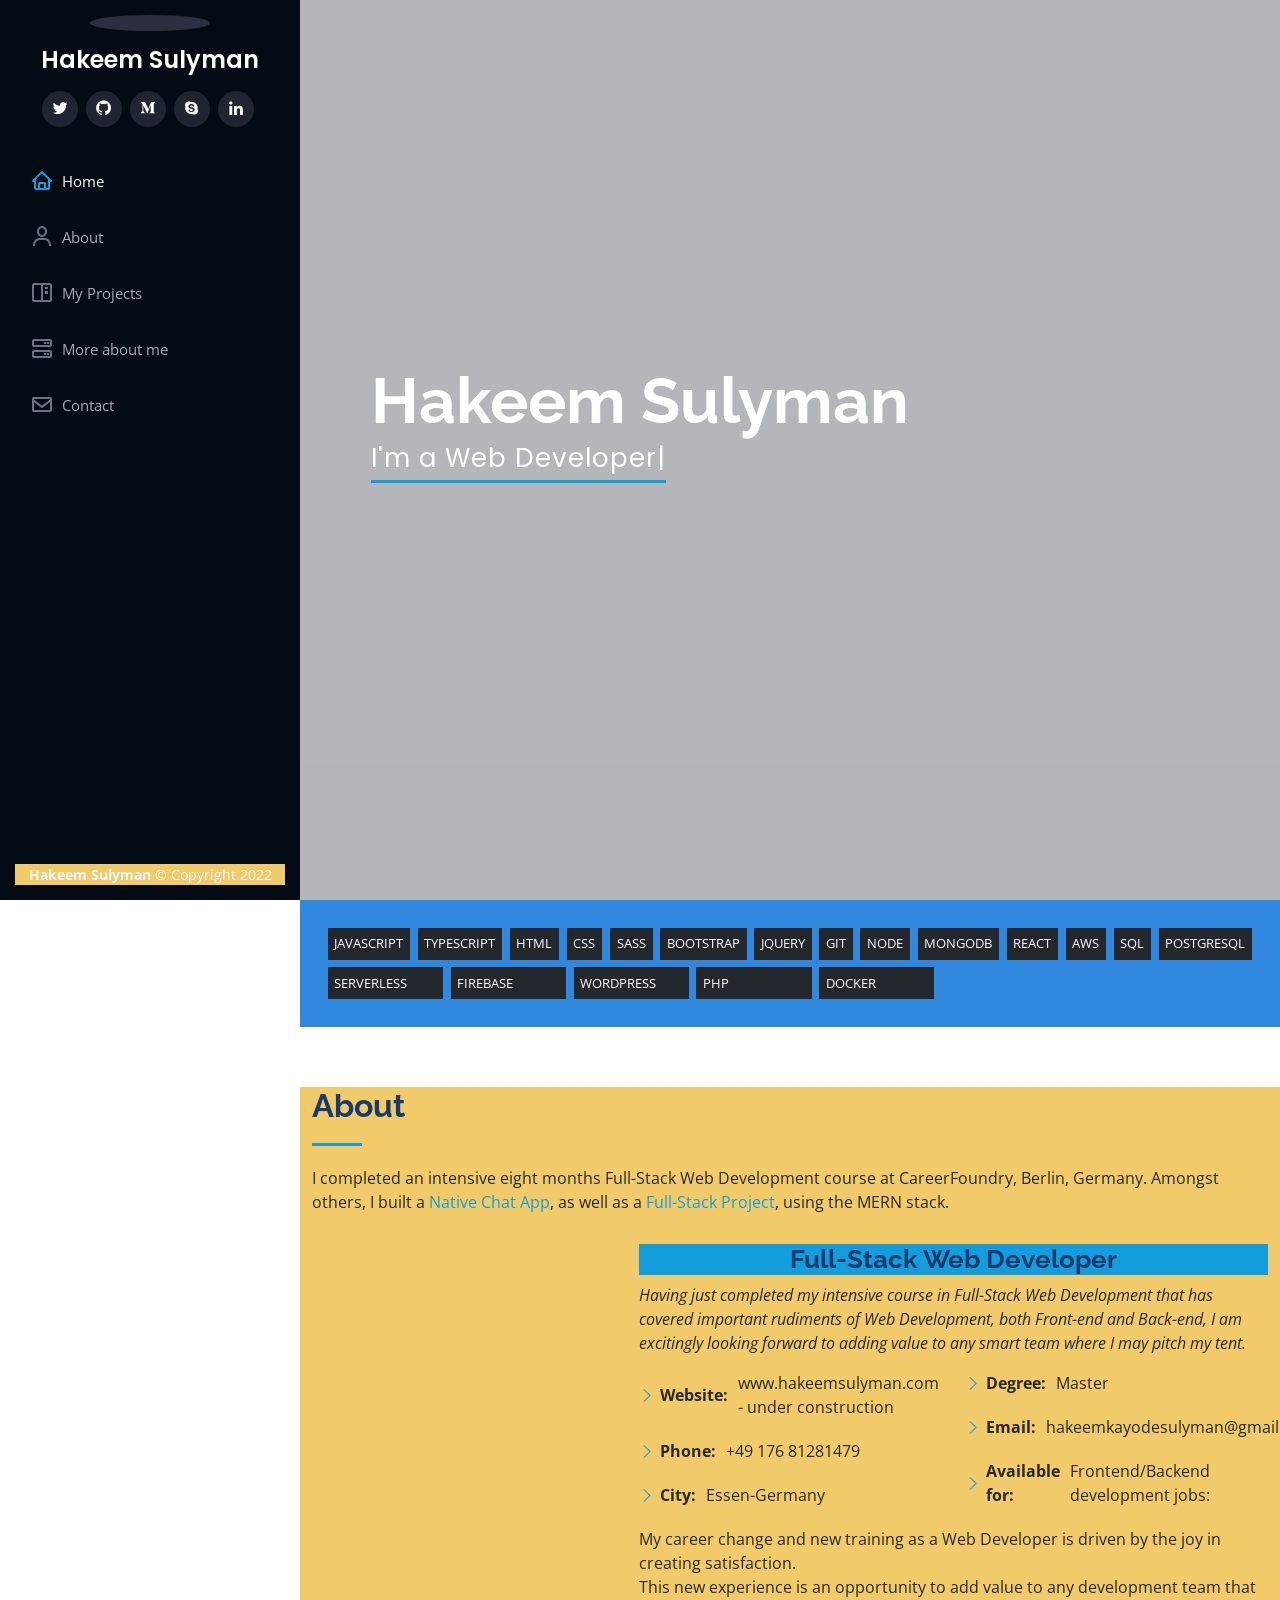
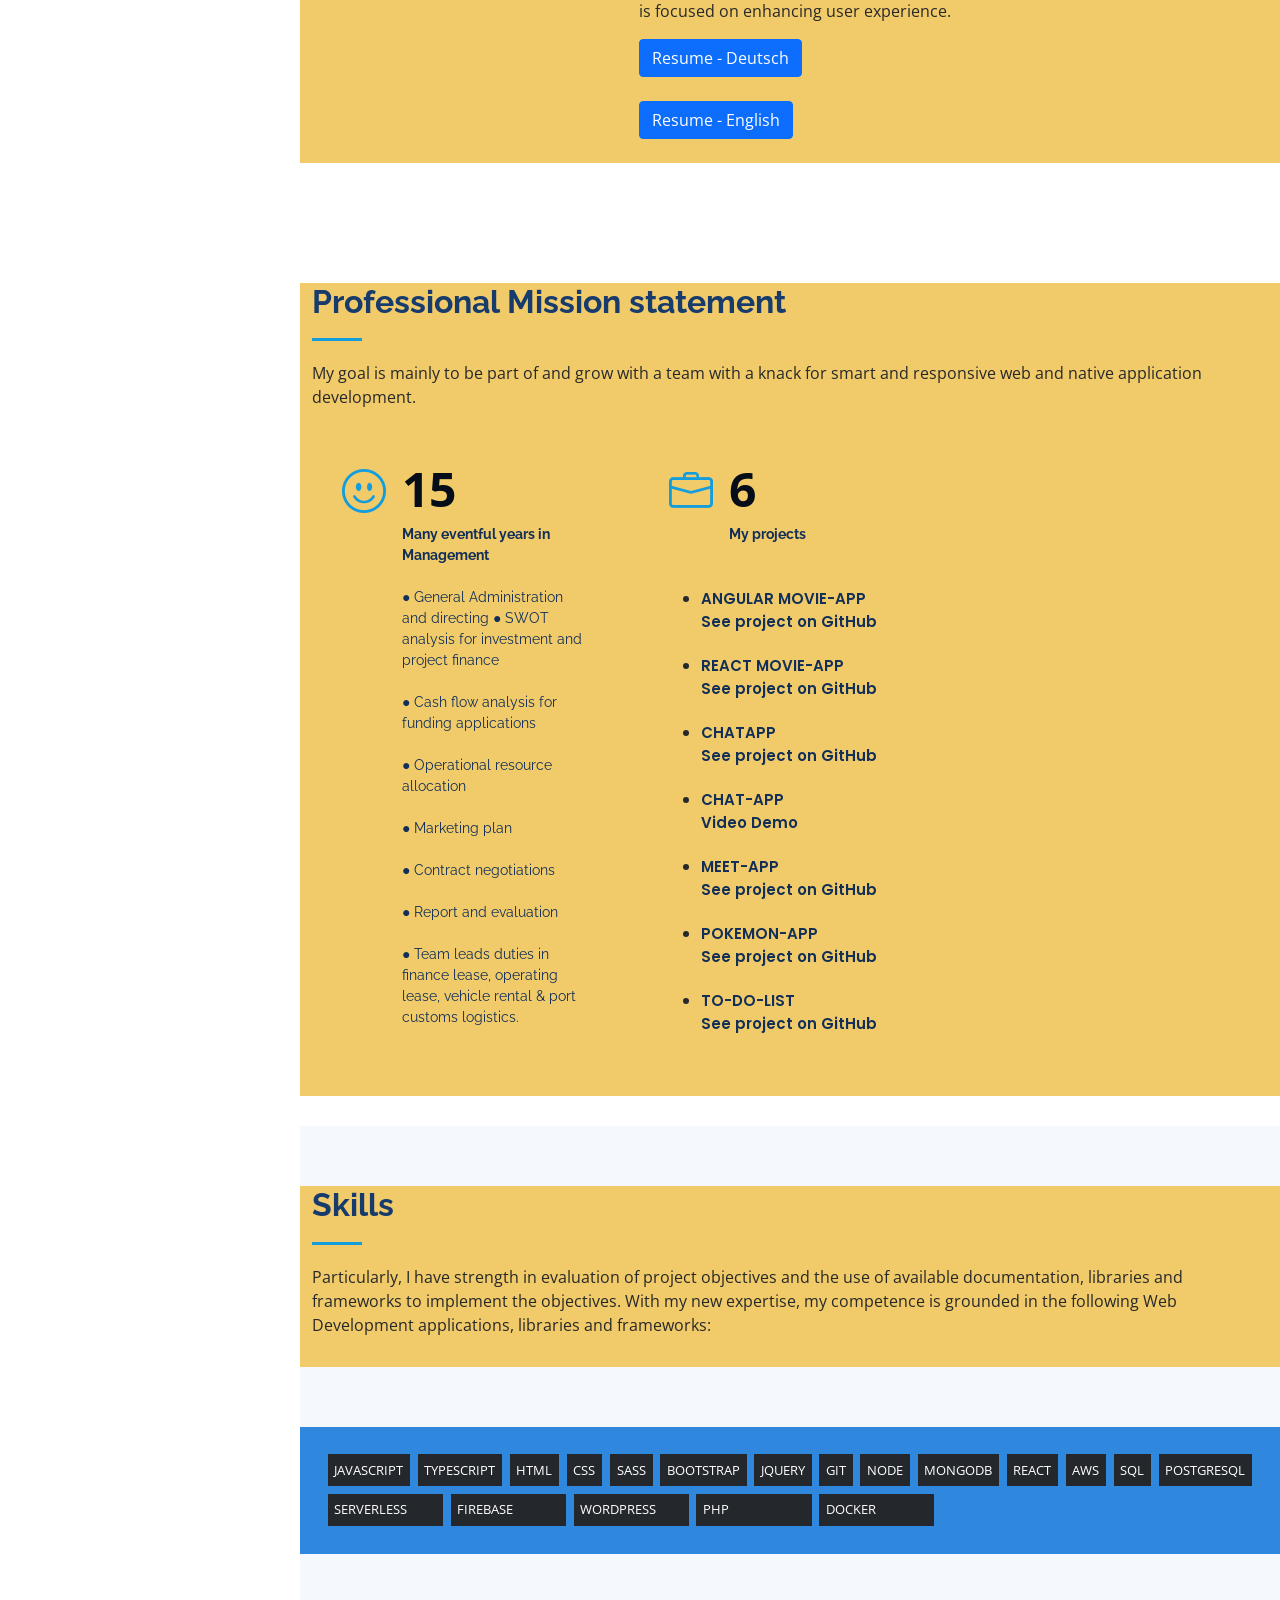
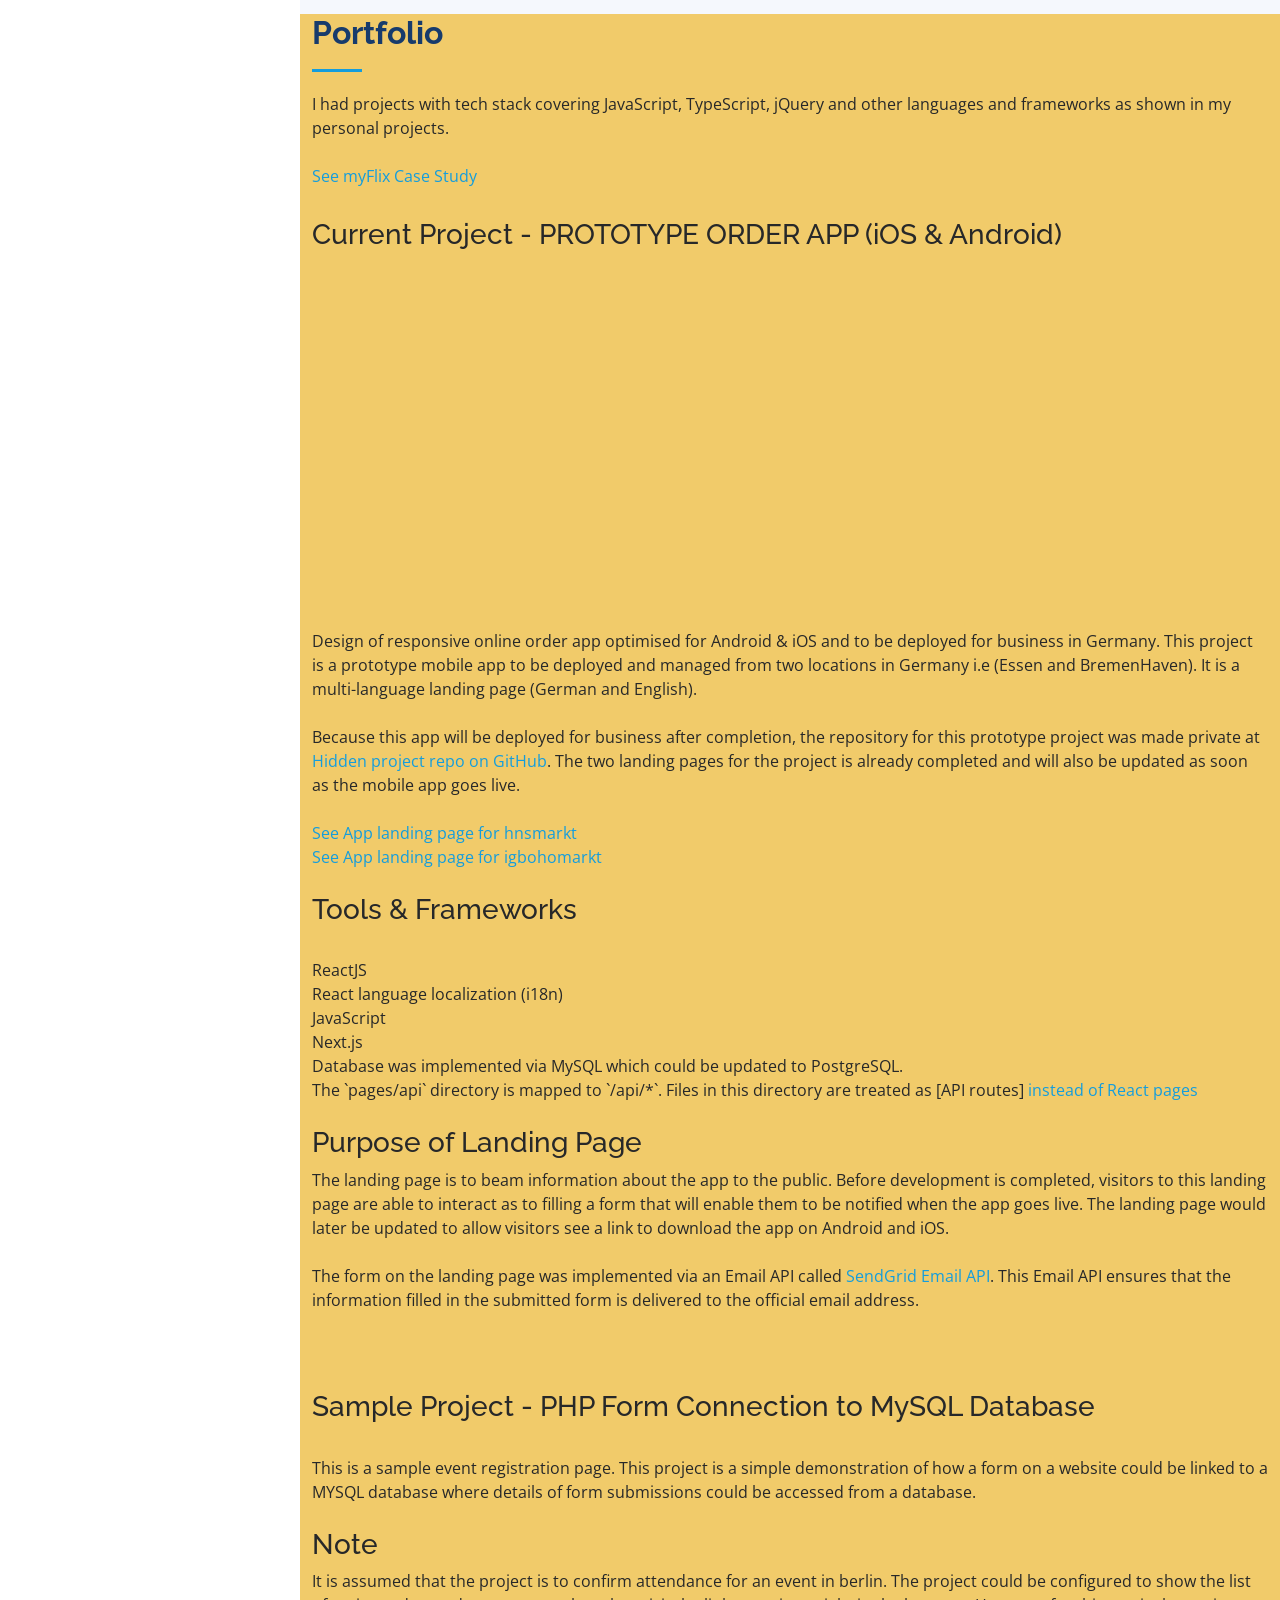
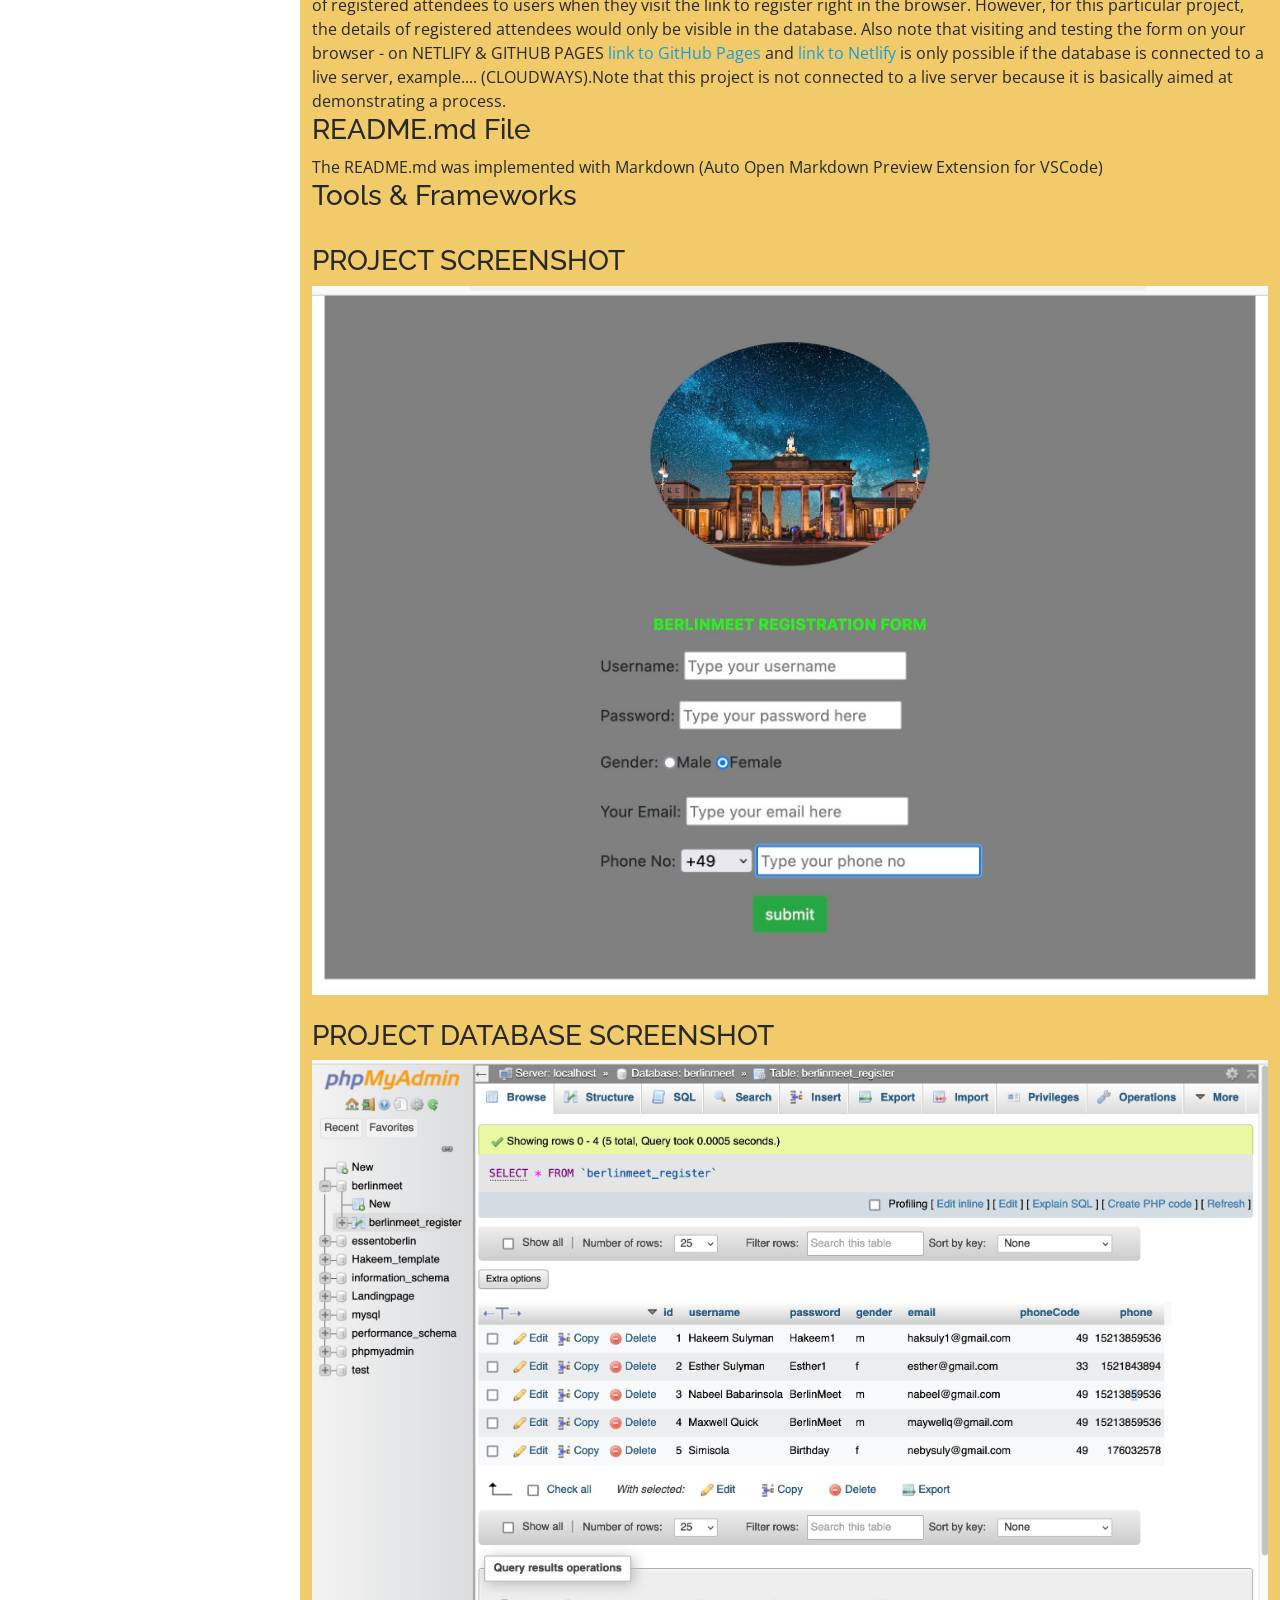
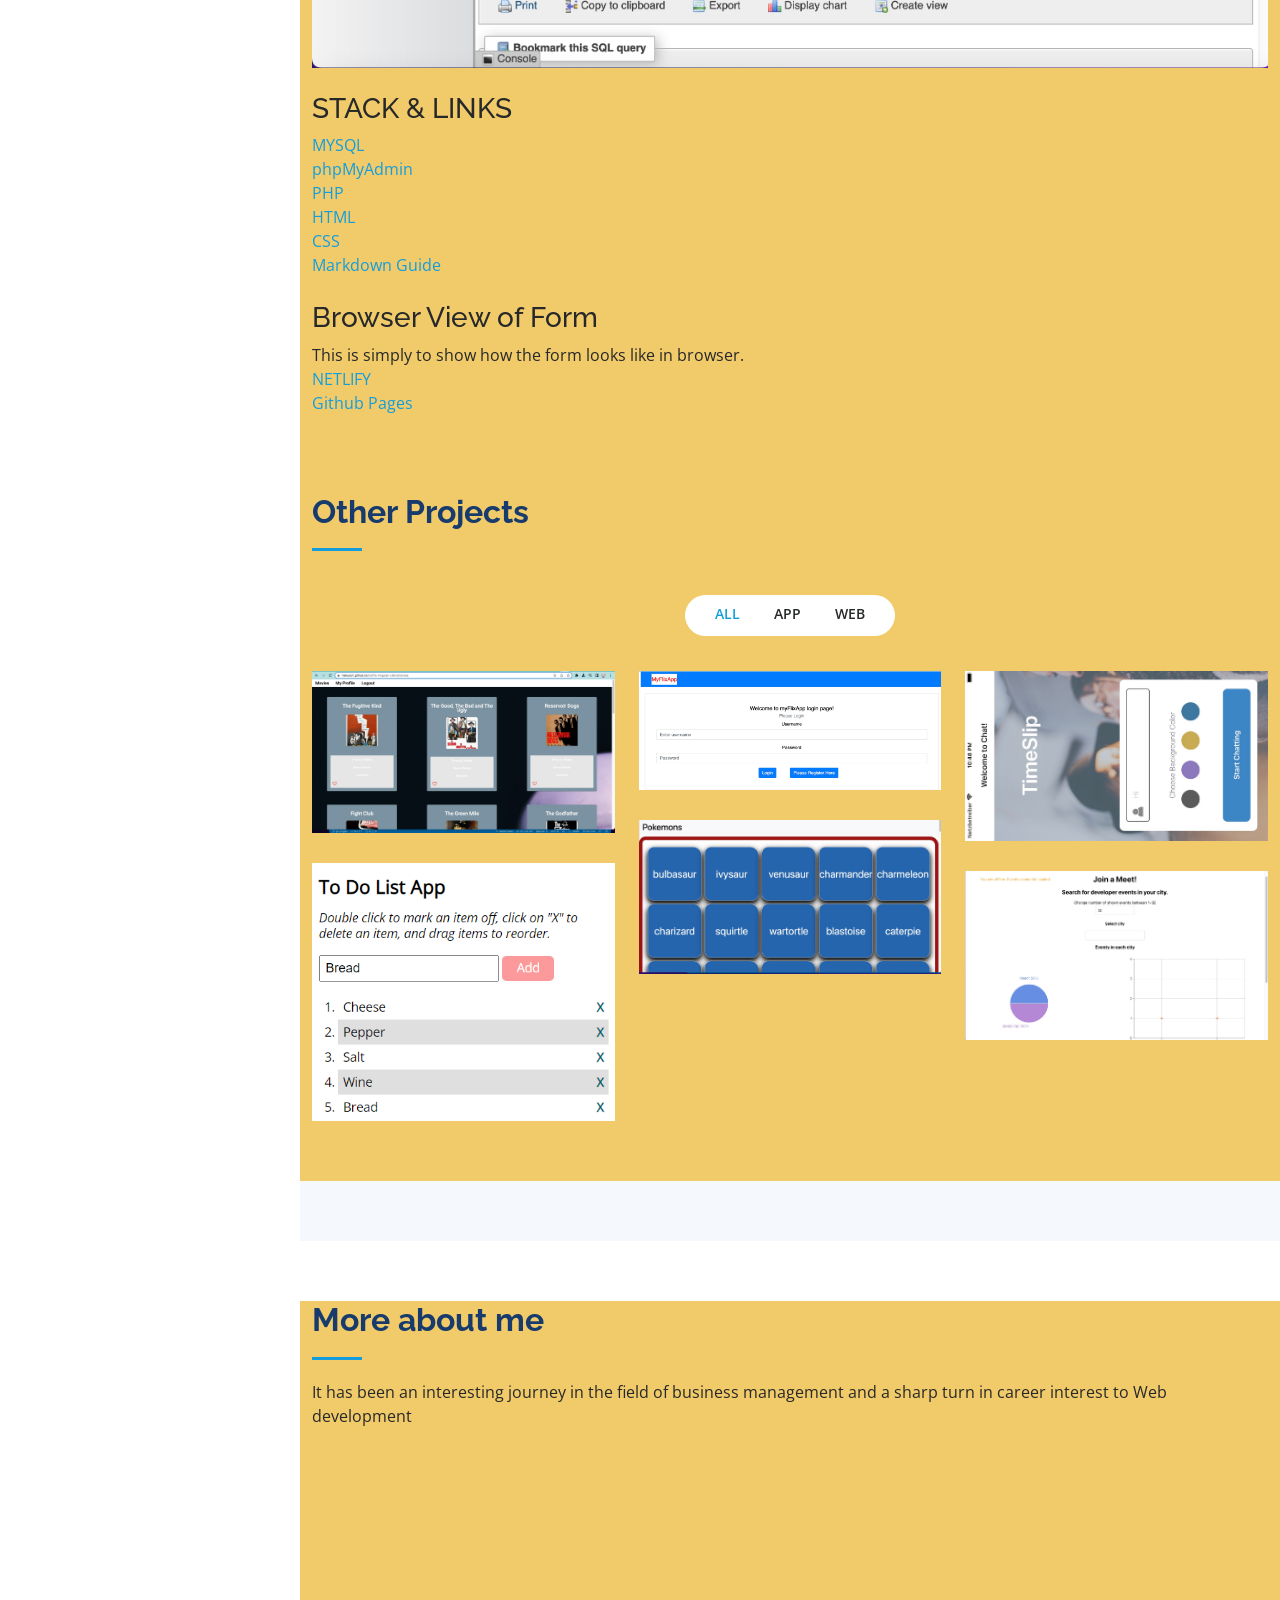
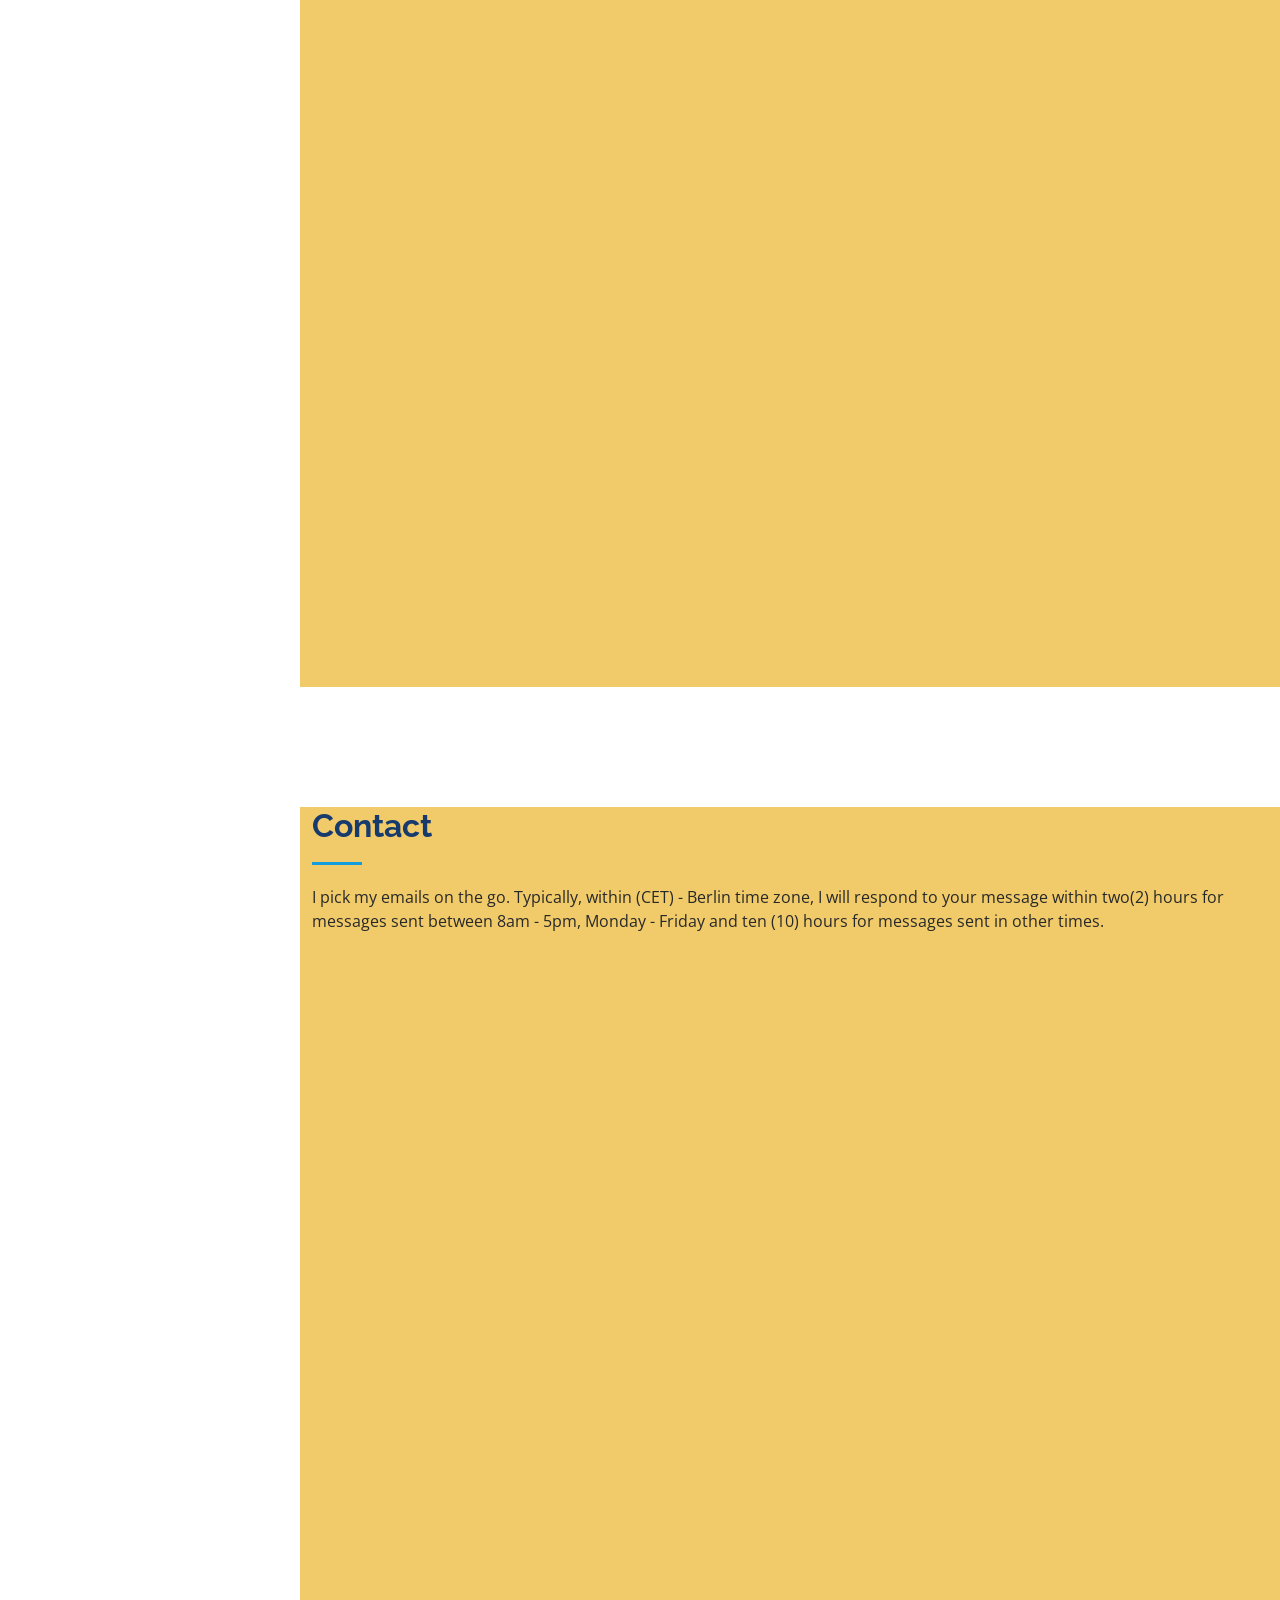
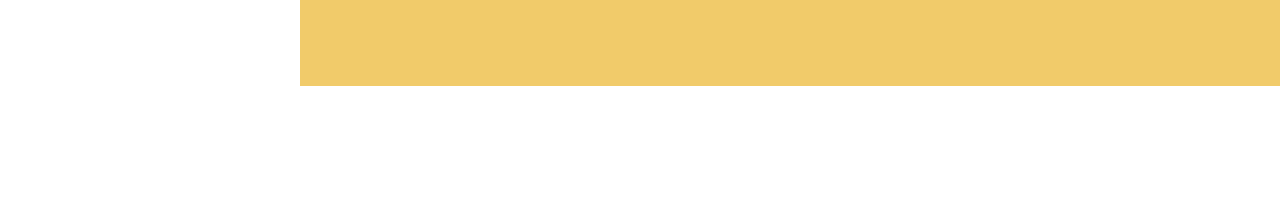
==== index.html @ fee6ced6 "edited index.html" ====
<!DOCTYPE html>
<html lang="en">

  <head>
    <!-- Start cookieyes banner 
  <script id="cookieyes" type="text/javascript" src="https://cdn-cookieyes.com/client_data/72268c9fbd07c2964a809af5/script.js"></script> 
  End cookieyes banner (https://app.cookieyes.com/dashboard) -->
  
    <meta charset="utf-8">
    <meta content="width=device-width, initial-scale=1.0" name="viewport">

    <title>Hakeem Sulyman Portfolio</title>
    <meta content="" name="description">
    <meta content="" name="keywords">

    <!-- Favicons -->
    <link href="assets/img/favicon-32x32.png" rel="icon">
    <link rel="shortcut icon" href="assets/img/favicon-32x32.png" type="image/favicon-32x32.png" />

    <!-- Google Fonts -->
    <link
      href="https://fonts.googleapis.com/css?family=Open+Sans:300,300i,400,400i,600,600i,700,700i|Raleway:300,300i,400,400i,500,500i,600,600i,700,700i|Poppins:300,300i,400,400i,500,500i,600,600i,700,700i"
      rel="stylesheet">

    <!-- Vendor CSS Files -->
    <link href="assets/vendor/aos/aos.css" rel="stylesheet">
    <link href="assets/vendor/bootstrap/css/bootstrap.min.css" rel="stylesheet">
    <link href="assets/vendor/bootstrap-icons/bootstrap-icons.css" rel="stylesheet">
    <link href="assets/vendor/boxicons/css/boxicons.min.css" rel="stylesheet">
    <link href="assets/vendor/glightbox/css/glightbox.min.css" rel="stylesheet">
    <link href="assets/vendor/swiper/swiper-bundle.min.css" rel="stylesheet">

    <!-- Template Main CSS File -->
    <link href="assets/css/style.css" rel="stylesheet">

  </head>

  <body>
    <!-- ======= Mobile nav toggle button ======= -->
    <i class="bi bi-list mobile-nav-toggle d-xl-none"></i>

    <!-- ======= Header ======= -->
    <header id="header">
      <div class="d-flex flex-column">

        <div class="profile">
          <img src="assets/img/profile-img.jpg" alt="" class="img-fluid rounded-circle">
          <h1 class="text-light"><a href="index.html">Hakeem Sulyman</a></h1>
          <div class="social-links mt-3 text-center">
            <a href="https://twitter.com/haksuly1/" target="_blank" class="twitter"><i class="bx bxl-twitter"></i></a>
            <a href="https://github.com/haksuly1/" target="_blank" class="github"><i class="bx bxl-github"></i></a>
            <a href="https://medium.com/@haksuly1" target="_blank" class="medium"><i class="bx bxl-medium"></i></a>
            <a href="https://join.skype.com/invite/AgnTthtzjmUq" target="_blank" class="google-plus"><i
                class="bx bxl-skype"></i></a>
            <a href="https://linkedin.com/in/hakeem-sulyman-a34b6b86/" target="_blank" class="linkedin"><i
                class="bx bxl-linkedin"></i></a>
          </div>
        </div>

        <nav id="navbar" class="nav-menu navbar">
          <ul>
            <li><a href="#hero" class="nav-link scrollto active"><i class="bx bx-home"></i> <span>Home</span></a></li>
            <li><a href="#about" class="nav-link scrollto"><i class="bx bx-user"></i> <span>About</span></a></li>
            <li><a href="#portfolio" class="nav-link scrollto"><i class="bx bx-book-content"></i> <span>My
                  Projects</span></a></li>
            <li><a href="#services" class="nav-link scrollto"><i class="bx bx-server"></i> <span>More about
                  me</span></a></li>
            <li><a href="#contact" class="nav-link scrollto"><i class="bx bx-envelope"></i> <span>Contact</span></a>
            </li>
          </ul>
        </nav><!-- .nav-menu -->
      </div>
    </header><!-- End Header -->

    <!-- ======= Hero Section ======= -->
    <section id="hero" class="d-flex flex-column justify-content-center align-items-center">
      <div class="hero-container" data-aos="fade-in">
        <h1>Hakeem Sulyman</h1>
        <p> <span class="typed"
            data-typed-items="I'm a Web Developer, with background in business management and development"></span><br>
        </p>
      </div>
    </section><!-- End Hero -->

    <main id="main">

      <section id="dev-skills">
        <span class="devskills-tag">javascript</span>
        <span class="devskills-tag">typescript</span>
        <span class="devskills-tag">html</span>
        <span class="devskills-tag">css</span>
        <span class="devskills-tag">sass</span>
        <span class="devskills-tag">bootstrap</span>
        <span class="devskills-tag">jquery</span>
        <span class="devskills-tag">git</span>
        <span class="devskills-tag">node</span>
        <span class="devskills-tag">mongodb</span>
        <span class="devskills-tag">react</span>
        <span class="devskills-tag">aws</span>
        <span class="devskills-tag">SQL</span>
        <span class="devskills-tag">PostgreSQL</span>
        <span class="devskills-tag">serverless</span>
        <span class="devskills-tag">firebase</span>
        <span class="devskills-tag">WordPress</span>
        <span class="devskills-tag">PHP</span>
        <span class="devskills-tag">Docker</span>
      </section>

      <!-- ======= About Section ======= -->
      <section id="about" class="about">
        <div class="container">

          <div class="section-title">
            <h2>About</h2>
            <p>I completed an intensive eight months Full-Stack Web Development course at CareerFoundry, Berlin,
              Germany.
              Amongst others, I built a <a href="https://github.com/haksuly1/chatApp" target="_blank">Native Chat
                App</a>, as well as a
              <a href="https://github.com/haksuly1/myFlix-client" target="_blank">Full-Stack Project</a>, using the MERN
              stack.
            </p>
          </div>

          <div class="row">
            <div class="col-lg-4" data-aos="fade-right">
              <img src="assets/img/profile-img.jpg" class="img-fluid" alt="">
            </div>
            <div class="col-lg-8 pt-4 pt-lg-0 content" data-aos="fade-left">
              <h3><center>Full-Stack Web Developer</center></h3>
              <p class="fst-italic">
                Having just completed my intensive course in Full-Stack Web Development that has
                covered important rudiments of Web Development, both Front-end and Back-end,
                I am excitingly looking forward to adding value to any smart team where I may pitch my tent.

              </p>
              <div class="row">
                <div class="col-lg-6">
                  <ul>
                    <li><i class="bi bi-chevron-right"></i> <strong>Website:</strong> <span>www.hakeemsulyman.com -
                        under construction</span></li>
                    <li><i class="bi bi-chevron-right"></i> <strong>Phone:</strong> <span>+49 176 81281479</span></li>
                    <li><i class="bi bi-chevron-right"></i> <strong>City:</strong> <span>Essen-Germany</span></li>
                  </ul>
                </div>
                <div class="col-lg-6">
                  <ul>
                    <li><i class="bi bi-chevron-right"></i> <strong>Degree:</strong> <span>Master</span></li>
                    <li><i class="bi bi-chevron-right"></i> <strong>Email:</strong>
                      <span>hakeemkayodesulyman@gmail.com</span>
                    </li>
                    <li><i class="bi bi-chevron-right"></i> <strong>Available for:</strong> <span>Frontend/Backend
                        development jobs:</span></li>
                  </ul>
                </div>
              </div>
              <p>
                My career change and new training as a Web Developer is driven by the joy in creating satisfaction.<br>
                This new experience is an opportunity to add value to any development team that is focused on enhancing
                user experience.
              </p>

              <a href="assets/img/resume-deutsch.pdf" target="_blank" class="btn btn-primary" download>Resume - Deutsch</a>
              <br><br>
              <a href="assets/img/resume-english.pdf" target="_blank" class="btn btn-primary" download>Resume - English</a>
              <br><br>
            </div>
          </div>

        </div>
      </section><!-- End About Section -->

      <!-- ======= Facts Section ======= -->
      <section id="facts" class="facts">
        <div class="container">

          <div class="section-title">
            <h2>Professional Mission statement</h2>
            <p>My goal is mainly to be part of and grow with a team with a knack
              for smart and responsive web and native application development.
            </p>
          </div>

          <div class="row no-gutters">

            <div class="col-lg-4 col-md-3 d-md-flex align-items-md-stretch" data-aos-delay="fade-up">
              <div class="count-box">
                <i class="bi bi-emoji-smile"></i>
                <span data-purecounter-start="0" data-purecounter-end="15" data-purecounter-duration="1"
                  class="purecounter"></span>
                <p><strong>Many eventful years in Management</strong><br><br>
                  ● General Administration and directing
                  ● SWOT analysis for investment and project finance<br><br>
                  ● Cash flow analysis for funding applications<br><br>
                  ● Operational resource allocation<br><br>
                  ● Marketing plan<br><br>
                  ● Contract negotiations<br><br>
                  ● Report and evaluation<br><br>
                  ● Team leads duties in finance lease, operating lease, vehicle rental & port customs logistics.
                </p>
              </div>
            </div>

            <div class="col-lg-6 col-md-3 d-md-flex align-items-md-stretch" data-aos="fade-up">
              <div class="count-box">
                <i class="bi bi-briefcase"></i>
                <span data-purecounter-start="0" data-purecounter-end="6" data-purecounter-duration="1"
                  class="purecounter"></span>
                <p><strong>My projects</strong><br><br>
                <ul>
                  <li><a href="https://github.com/haksuly1/myFlix-Angular-client" target="blank">ANGULAR
                      MOVIE-APP<br>See project on GitHub<br></a></li>
                  <li><a href="https://github.com/haksuly1/myFlix-client" target="blank">REACT MOVIE-APP<br>See project
                      on GitHub</a></li>
                  <li><a href="https://github.com/haksuly1/chatApp" target="blank">CHATAPP<br>See project on GitHub</a>
                  </li>
                  <li><a href="https://youtu.be/2CjC5cTtyOM" target="blank">CHAT-APP<br>Video Demo</a></li>
                  <li><a href="https://github.com/haksuly1/meetApp" target="blank">MEET-APP<br>See project on GitHub</a>
                  </li>
                  <li><a href="https://github.com/haksuly1/pokemon-app" target="blank">POKEMON-APP<br>See project on
                      GitHub</a></li>
                  <li><a href="https://github.com/haksuly1/to-do-list-app" target="blank">TO-DO-LIST<br>See project on
                      GitHub</a></li>
                </ul>
                </p>
              </div>
            </div>

          </div>
        </div>
      </section><!-- End Facts Section -->

      <!-- ======= Skills Section ======= -->
      <section id="skills" class="skills section-bg">
        <div class="container">

          <div class="section-title">
            <h2>Skills</h2>
            <p>Particularly, I have strength in evaluation of project objectives and the use of available
              documentation, libraries and frameworks to implement the objectives.
              With my new expertise, my competence is grounded in the following Web Development applications,
              libraries and frameworks:</p>
          </div>
          <div class="row skills-content">
            <div class="col-lg-6" data-aos="fade-up">
      </section><!-- End Skills Section -->

      <section id="dev-skills">
        <span class="devskills-tag">javascript</span>
        <span class="devskills-tag">typescript</span>
        <span class="devskills-tag">html</span>
        <span class="devskills-tag">css</span>
        <span class="devskills-tag">sass</span>
        <span class="devskills-tag">bootstrap</span>
        <span class="devskills-tag">jquery</span>
        <span class="devskills-tag">git</span>
        <span class="devskills-tag">node</span>
        <span class="devskills-tag">mongodb</span>
        <span class="devskills-tag">react</span>
        <span class="devskills-tag">aws</span>
        <span class="devskills-tag">SQL</span>
        <span class="devskills-tag">PostgreSQL</span>
        <span class="devskills-tag">serverless</span>
        <span class="devskills-tag">firebase</span>
        <span class="devskills-tag">WordPress</span>
        <span class="devskills-tag">PHP</span>
        <span class="devskills-tag">Docker</span>
      </section>

      </div>
      </div>
      </div>

      <!-- ======= Portfolio Section ======= -->
      <section id="portfolio" class="portfolio section-bg">
        <div class="container">

          <div class="section-title">
            <h2>Portfolio</h2>
            <p>I had projects with tech stack covering JavaScript, TypeScript, jQuery and other languages
              and frameworks as shown in my personal projects.</p>
            <br>
            <a href="https://haksuly1.github.io/my-portfolio/study.html" target="_blank">See myFlix Case Study</a>
          </div>

          <div class="row">
            <div class="section-title">
              <h3>Current Project - PROTOTYPE ORDER APP (iOS & Android)</h3>
              <br />

              <iframe width="400" height="315" src="https://www.youtube.com/embed/2ZdSzR6EcC0"
                title="YouTube video player" frameborder="0"
                allow="accelerometer; autoplay; clipboard-write; encrypted-media; gyroscope; picture-in-picture"
                allowfullscreen></iframe>

              <br /><br />
              <p>
                Design of responsive online order app optimised for Android & iOS and to be deployed for business in
                Germany.
                This project is a prototype mobile app to be deployed and managed from two locations in Germany
                i.e (Essen and BremenHaven). It is a multi-language landing page (German and English).
                <br /><br />
                Because this app will be deployed for business after completion, the repository for this prototype
                project
                was made private at <a href="https://github.com/haksuly1/hnslandingpage-main" target="_blank">Hidden
                  project
                  repo on GitHub</a>. The two landing pages for the project is already completed and will also be
                updated as soon
                as the mobile app goes live.
                <br /><br />
                <a href="https://hnsmarkt.de" target="_blank">See App landing page for hnsmarkt</a>
                <br />
                <a href="https://igbohomarkt.de" target="_blank">See App landing page for igbohomarkt</a>
                <br /><br />
              <h3>Tools & Frameworks</h3>
              <br />
              <p>ReactJS<br />
                React language localization (i18n) <a href="https://react.i18next.com/" target="_blank"></a> <br />
                JavaScript <br />
                Next.js <br />
                Database was implemented via MySQL which could be updated to PostgreSQL. <br />
                The `pages/api` directory is mapped to `/api/*`. Files in this directory are treated as
                [API routes] <a href="https://nextjs.org/docs/api-routes/introduction" target="_blank">instead of React
                  pages</a>
              </p>
              <br />
              <h3>Purpose of Landing Page</h3>
              <p>The landing page is to beam information about the app to the public. Before development is completed,
                visitors
                to this landing page are able to interact as to filling a form that will enable them to be notified when
                the app
                goes live. The landing page would later be updated to allow visitors see a link to download the app on
                Android
                and iOS.
                <br /><br />
                The form on the landing page was implemented via an Email API called
                <a href="https://sendgrid.com/" target="_blank">SendGrid Email API</a>. This Email API ensures that the
                information
                filled in the submitted form is delivered to the official email address.
              </p>
            </div>
          </div>


          <div class="row py-5 justify-content-center">
            <div class="section-title">
              <h3>Sample Project - PHP Form Connection to MySQL Database</h3>
              <br />

              <p>
                This is a sample event registration page. This project is a simple demonstration of how a form on a 
                website could be linked to a MYSQL database where details of form submissions could be accessed 
                from a database. 
                <br /><br />
                <h3>Note</h3>
                It is assumed that the project is to confirm attendance for an event in berlin.
                The project could be configured to show the list of registered attendees to users when they visit the 
                link to register right in the browser. However, for this particular project, the details of 
                registered attendees would only be visible in the database.

                Also note that visiting and testing the form on your browser - on NETLIFY & GITHUB PAGES 
                <a href="https://haksuly1.github.io/berlinmeet" 
                target="_blank">link to GitHub Pages</a>
                and <a href="https://eclectic-cupcake-180432.netlify.app/" 
                target="_blank">link to Netlify</a> is only possible if the database is connected to a live server, 
                example.... (CLOUDWAYS).Note that this project is not connected to a live server because it is basically 
                aimed at demonstrating a process.
              </p>

              <p>
                <h3>README.md File</h3>
                <p>The README.md was implemented with Markdown (Auto Open Markdown Preview Extension for VSCode)
                <h3>Tools & Frameworks</h3>
                <br />
              </p>

              <h3>PROJECT SCREENSHOT</h3>
              <img src="assets/img/projectscreenshot.jpeg" 
              class="image img-fluid" alt="Responsive image" />
              <br><br>

              <h3>PROJECT DATABASE SCREENSHOT</h3>
              <img src="assets/img/projectdatabasescreenshot.jpeg" 
              class="image img-fluid" alt="Responsive image" />
              <br><br>

              <h3>STACK & LINKS</h3>

              <a href="https://dev.mysql.com/doc/apis-php/en/apis-php-introduction.html">MYSQL</a> <br>
              <a href="https://www.phpmyadmin.net/">phpMyAdmin</a> <br>
              <a href="https://www.php.net/">PHP</a> <br>
              <a href="https://html.com/">HTML</a> <br>
              <a href="https://css-tricks.com/">CSS</a> <br>
              <a href="https://www.markdownguide.org/">Markdown Guide</a>
              <br><br>

              <h3>Browser View of Form</h3>
              <p>This is simply to show how the form looks like in browser.</p>
              <a href="https://eclectic-cupcake-180432.netlify.app/">NETLIFY</a> <br>
              <a href="https://haksuly1,github.io/berlinmeet">Github Pages</a>
            </div>
          </div>

              <div class="section-title">
                <h2>Other Projects</h2>
                <br />
                <div class="row" data-aos="fade-up">
                  <div class="col-lg-12 d-flex justify-content-center">
                    <ul id="portfolio-flters">
                      <li data-filter="*" class="filter-active">All</li>
                      <li data-filter=".filter-app">App</li>
                      <li data-filter=".filter-web">Web</li>

                    </ul>
                  </div>
                </div>

                <div class="row portfolio-container" data-aos="fade-up" data-aos-delay="100">

                  <div class="col-lg-4 col-md-6 portfolio-item filter-web">
                    <div class="portfolio-wrap">
                      <img src="assets/img/portfolio/portfolio-1.jpg" class="img-fluid" alt="">
                      <div class="portfolio-links">
                        <a href="assets/img/portfolio/portfolio-1.jpg" data-gallery="portfolioGallery"
                          class="portfolio-lightbox" title="Web 1"><i class="bx bx-plus"></i></a>
                        <a href="portfolio-details1.html" title="More Details">Details<i class="bx bx-link"></i></a>
                      </div>
                    </div>
                  </div>

                  <div class="col-lg-4 col-md-6 portfolio-item filter-web">
                    <div class="portfolio-wrap">
                      <img src="assets/img/portfolio/portfolio-2.jpg" class="img-fluid" alt="">
                      <div class="portfolio-links">
                        <a href="assets/img/portfolio/portfolio-2.jpg" data-gallery="portfolioGallery"
                          class="portfolio-lightbox" title="Web 2"><i class="bx bx-plus"></i></a>
                        <a href="portfolio-details2.html" title="More Details">Details<i class="bx bx-link"></i></a>
                      </div>
                    </div>
                  </div>

                  <div class="col-lg-4 col-md-6 portfolio-item filter-app">
                    <div class="portfolio-wrap">
                      <img src="assets/img/portfolio/portfolio-3.jpg" class="img-fluid" alt="">
                      <div class="portfolio-links">
                        <a href="assets/img/portfolio/portfolio-3.jpg" data-gallery="portfolioGallery"
                          class="portfolio-lightbox" title="App 3"><i class="bx bx-plus"></i></a>
                        <a href="portfolio-details3.html" title="More Details">Details<i class="bx bx-link"></i></a>
                      </div>
                    </div>
                  </div>

                  <div class="col-lg-4 col-md-6 portfolio-item filter-web">
                    <div class="portfolio-wrap">
                      <img src="assets/img/portfolio/portfolio-4.jpg" class="img-fluid" alt="">
                      <div class="portfolio-links">
                        <a href="assets/img/portfolio/portfolio-4.jpg" data-gallery="portfolioGallery"
                          class="portfolio-lightbox" title="Web 4"><i class="bx bx-plus"></i></a>
                        <a href="portfolio-details4.html" title="More Details">Details<i class="bx bx-link"></i></a>
                      </div>
                    </div>
                  </div>

                  <div class="col-lg-4 col-md-6 portfolio-item filter-web">
                    <div class="portfolio-wrap">
                      <img src="assets/img/portfolio/portfolio-5.jpg" class="img-fluid" alt="">
                      <div class="portfolio-links">
                        <a href="assets/img/portfolio/portfolio-5.jpg" data-gallery="portfolioGallery"
                          class="portfolio-lightbox" title="Web 5"><i class="bx bx-plus"></i></a>
                        <a href="portfolio-details5.html" title="More Details">Details<i class="bx bx-link"></i></a>
                      </div>
                    </div>
                  </div>

                  <div class="col-lg-4 col-md-6 portfolio-item filter-web">
                    <div class="portfolio-wrap">
                      <img src="assets/img/portfolio/portfolio-6.jpg" class="img-fluid" alt="">
                      <div class="portfolio-links">
                        <a href="assets/img/portfolio/portfolio-6.jpg" data-gallery="portfolioGallery"
                          class="portfolio-lightbox" title="Web 6"><i class="bx bx-plus"></i></a>
                        <a href="portfolio-details6.html" title="More Details">Details<i class="bx bx-link"></i></a>
                      </div>
                    </div>
                  </div>

                </div>
              </div>
      </section><!-- End Portfolio Section -->

      <!-- ======= Services Section ======= -->
      <section id="services" class="services">
        <div class="container">

          <div class="section-title">
            <h2>More about me</h2>
            <p>It has been an interesting journey in the field of business management and a sharp turn in career
              interest to
              Web development</p>
          </div>

          <div class="row">
            <div class="col-lg-4 col-md-6 icon-box" data-aos="fade-up">
              <div class="icon"><i class="bi bi-briefcase"></i></div>
              <h4 class="title"><a href=""> Valuable complementing experience</a></h4>
              <p class="description">I have participated at the highest level in identifying business opportunities and
                coordinated both human and financial resources leading to its successful execution.<br>
                My overall experience also covers also events management.
                I conceptualized, coordinated and hosted fashion events and training with African exhibitors both
                in Milan (In collaboration with Academia Del-Luso School of Fashion & Designs - July 2019)
                and Germany (Mode Heim Hanwerk Exhibition -Messe-Essen - November 2017).</p>
            </div>
            <div class="col-lg-4 col-md-6 icon-box" data-aos="fade-up" data-aos-delay="100">
              <div class="icon"><i class="bi bi-headset"></i></div>
              <h4 class="title"><a href="">I am a quick and smart learner</a></h4>
              <p class="description">After my relocation to Germany as a result of compelling family need,
                I am excited to join the web development community. My career change and new training as a Web Developer
                is driven by the joy in creating satisfaction. This new experience is an opportunity to complement my
                teck learning
                with my valuable business experience.</p>
            </div>
            <div class="col-lg-4 col-md-6 icon-box" data-aos="fade-up" data-aos-delay="200">
              <div class="icon"><i class="bi bi-people"></i></div>
              <h4 class="title"><a href="">I am a natural team player</a></h4>
              <p class="description">I have about 15years of business management experience that has taken me through
                team leadership. Essentially, because I understand business goals, I am huge asset to any employer since
                I can keep
                focus on KPI and fully understand its importance and principles. I am also able and willing to learn
                any tools as may be required in a job function.</p>
            </div>
            <div class="col-lg-4 col-md-6 icon-box" data-aos="fade-up" data-aos-delay="300">
              <div class="icon"><i class="bi bi-list"></i></div>
              <h4 class="title"><a href="">I have a professional masters degree in Managerial
                  Psychology and a Higher Diploma in Statistics</a></h4>
              <p class="description">My quantitative background helps in my information processing ability coupled with
                my understanding of critical workplace psychology and the customer satisfaction requirements of a
                business.</p>
            </div>
            <div class="col-lg-4 col-md-6 icon-box" data-aos="fade-up" data-aos-delay="400">
              <div class="icon"><i class="bi bi-brightness-high"></i></div>
              <h4 class="title"><a href="">Beside Work</a></h4>
              <p class="description">I am most times addicted to work ethics aimed at eliminating procrastination and
                work backlog.
                Scheduled tasks needs be accomplished even if it requires extra time.
                Apart from quality time on the job, I also deeply crave quality time with family.</p>
            </div>
            <div class="col-lg-4 col-md-6 icon-box" data-aos="fade-up" data-aos-delay="500">
              <div class="icon"><i class="bi bi-calendar4-week"></i></div>
              <h4 class="title"><a href="">I am a qualified Web Developer</a></h4>
              <p class="description">I completed an intensive eight months Full-Stack Web Development course at
                CareerFoundry,
                Berlin, Germany. Amongst others, I built a <a href="#chatapp">Native Chat App</a>, as well as a
                <a href="#myflix">Full-Stack Project</a>, using the MERN stack.
              </p>
            </div>
          </div>
        </div>
      </section><!-- End Services Section -->

      <!-- ======= Contact Section ======= -->
      <section id="contact" class="contact">
        <div class="container">

          <div class="section-title">
            <h2>Contact</h2>
            <p>I pick my emails on the go. Typically, within (CET) - Berlin time zone, I will respond to your message
              within
              two(2) hours for messages sent between 8am - 5pm, Monday - Friday and ten (10) hours for messages sent in
              other times.</p>
          </div>

          <div class="row" data-aos="fade-in">

            <div class="col-lg-5 d-flex align-items-stretch">
              <div class="info">
                <div class="address">
                  <i class="bi bi-geo-alt"></i>
                  <h4>Location:</h4>
                  <p>Zollvereinstraße, 45327 Essen</p>
                </div>

                <div class="email">
                  <i class="bi bi-envelope"></i>
                  <h4>Email:</h4>
                  <p>hakeemkayodesulyman@gmail.com</p>
                  <p>info@hakeemsulyman.com</p>
                </div>

                <div class="phone">
                  <i class="bi bi-phone"></i>
                  <h4>Call me:</h4>
                  <p>+49 176 81281479</p>
                </div>

                <iframe
                  src="https://www.google.com/maps/embed?pb=!1m18!1m12!1m3!1d2483.6169312447887!2d7.038183151286809!3d51.501896779534206!2m3!1f0!2f0!3f0!3m2!1i1024!2i768!4f13.1!3m3!1m2!1s0x47b8e7da4a41cf13%3A0xe443b82aaada2bbe!2sZollvereinstra%C3%9Fe%2C%2045327%20Essen!5e0!3m2!1sen!2sde!4v1655942310740!5m2!1sen!2sde"
                  width="400" height="300" style="border:0;" allowfullscreen="" loading="lazy"
                  referrerpolicy="no-referrer-when-downgrade"></iframe>
              </div>
            </div>

            <div class="col-lg-7 mt-5 mt-lg-0 d-flex align-items-stretch">
              <form action="https://formsubmit.co/a8c67ebe0ce57745e191441dbbaf4bf4" method="post" role="form"
                class="php-email-form">

                <input type="text" name="_honey" style="display: none;">
                <input type="hidden" name="_captcha" value="false">
              
                <!-- 
                <input type="hidden" name="_next" value="https://haksuly1.github.io/iPortfolio-pro/success.html">
                -->

                <input type="hidden" name="_next" value="https://hakeemsulyman.com/success.html">

                <div class="row">
                  <div class="form-group col-md-6">
                    <label for="name">Your Full Name</label>
                    <input type="text" name="name" class="form-control" id="name" required>
                  </div>
                  <div class="form-group col-md-6">
                    <label for="name">Your Email</label>
                    <input type="email" class="form-control" name="email" id="email" required>
                  </div>
                </div>
                <div class="form-group">
                  <label for="name">Subject</label>
                  <input type="text" class="form-control" name="subject" id="subject" required>
                </div>
                <div class="form-group">
                  <label for="name">Type your message here</label>
                  <textarea class="form-control" name="message" rows="10" required></textarea>
                </div>
                <div class="my-3">
                  <div class="loading">Loading</div>
                  <div class="error-message"></div>
                  <div class="sent-message">Your message has been sent. I will be in touch soon!</div>
                </div>
                <div class="text-center"><button type="submit">Send Message</button></div>
              </form>
            </div>
          </div>
          <br><br>
        </div>
      </section><!-- End Contact Section -->

    </main><!-- End #main -->

    <!-- ======= Footer ======= -->
    <footer id="footer">
      <div class="container">
        <div class="copyright">
          <strong><span>Hakeem Sulyman</span></strong> &copy; Copyright 2022
        </div>
      </div>

    </footer><!-- End  Footer -->

    <a href="#" class="back-to-top d-flex align-items-center justify-content-center"><i
        class="bi bi-arrow-up-short"></i></a>

    <!-- Vendor JS Files -->
    <script src="assets/vendor/purecounter/purecounter.js"></script>
    <script src="assets/vendor/aos/aos.js"></script>
    <script src="assets/vendor/bootstrap/js/bootstrap.bundle.min.js"></script>
    <script src="assets/vendor/glightbox/js/glightbox.min.js"></script>
    <script src="assets/vendor/isotope-layout/isotope.pkgd.min.js"></script>
    <script src="assets/vendor/swiper/swiper-bundle.min.js"></script>
    <script src="assets/vendor/typed.js/typed.min.js"></script>
    <script src="assets/vendor/waypoints/noframework.waypoints.js"></script>
    <script src="assets/vendor/php-email-form/validate.js"></script>

    <!-- Template Main JS File -->
    <script src="assets/js/main.js"></script>

  </body>

</html>
---- assets/css/style.css ----
body {
  font-family: "Open Sans", sans-serif;
  color: #272829;
}

a {
  color: #149ddd;
  text-decoration: none;
}

a:hover {
  color: #37b3ed;
  text-decoration: none;
}

h1,
h2,
h3,
h4,
h5,
h6 {
  font-family: "Raleway", sans-serif;
}

.container {
  background-color: rgb(241, 203, 106);
}

/*--------------------------------------------------------------
# Back to top button
--------------------------------------------------------------*/
.back-to-top {
  position: fixed;
  visibility: hidden;
  opacity: 0;
  right: 15px;
  bottom: 15px;
  z-index: 996;
  background: #149ddd;
  width: 40px;
  height: 40px;
  border-radius: 50px;
  transition: all 0.4s;
}

.back-to-top i {
  font-size: 28px;
  color: #fff;
  line-height: 0;
}

.back-to-top:hover {
  background: #2eafec;
  color: #fff;
}

.back-to-top.active {
  visibility: visible;
  opacity: 1;
}

/*--------------------------------------------------------------
# Header
--------------------------------------------------------------*/
#header {
  position: fixed;
  top: 0;
  left: 0;
  bottom: 0;
  width: 300px;
  transition: all ease-in-out 0.5s;
  z-index: 9997;
  transition: all 0.5s;
  padding: 0 15px;
  background: #040b14;
  overflow-y: auto;
}

#header .profile img {
  margin: 15px auto;
  display: block;
  width: 120px;
  border: 8px solid #2c2f3f;
}

#header .profile h1 {
  font-size: 24px;
  margin: 0;
  padding: 0;
  font-weight: 600;
  -moz-text-align-last: center;
  text-align-last: center;
  font-family: "Poppins", sans-serif;
}

#header .profile h1 a,
#header .profile h1 a:hover {
  color: #fff;
  text-decoration: none;
}

#header .profile .social-links a {
  font-size: 18px;
  display: inline-block;
  background: #212431;
  color: #fff;
  line-height: 1;
  padding: 8px 0;
  margin-right: 4px;
  border-radius: 50%;
  text-align: center;
  width: 36px;
  height: 36px;
  transition: 0.3s;
}

#header .profile .social-links a:hover {
  background: #149ddd;
  color: #fff;
  text-decoration: none;
}

#main {
  margin-left: 300px;
}

@media (max-width: 1199px) {
  #header {
    left: -300px;
  }

  #main {
    margin-left: 0;
  }
}

/*--------------------------------------------------------------
# Navigation Menu
--------------------------------------------------------------*/
/* Desktop Navigation */
.nav-menu {
  padding: 30px 0 0 0;
}

.nav-menu * {
  margin: 0;
  padding: 0;
  list-style: none;
}

.nav-menu>ul>li {
  position: relative;
  white-space: nowrap;
}

.nav-menu a,
.nav-menu a:focus {
  display: flex;
  align-items: center;
  color: #a8a9b4;
  padding: 12px 15px;
  margin-bottom: 8px;
  transition: 0.3s;
  font-size: 15px;
}

.nav-menu a i,
.nav-menu a:focus i {
  font-size: 24px;
  padding-right: 8px;
  color: #6f7180;
}

.nav-menu a:hover,
.nav-menu .active,
.nav-menu .active:focus,
.nav-menu li:hover>a {
  text-decoration: none;
  color: #fff;
}

.nav-menu a:hover i,
.nav-menu .active i,
.nav-menu .active:focus i,
.nav-menu li:hover>a i {
  color: #149ddd;
}

/* Mobile Navigation */
.mobile-nav-toggle {
  position: fixed;
  right: 15px;
  top: 15px;
  z-index: 9998;
  border: 0;
  font-size: 24px;
  transition: all 0.4s;
  outline: none !important;
  background-color: #149ddd;
  color: #fff;
  width: 40px;
  height: 40px;
  display: inline-flex;
  align-items: center;
  justify-content: center;
  line-height: 0;
  border-radius: 50px;
  cursor: pointer;
}

.mobile-nav-active {
  overflow: hidden;
}

.mobile-nav-active #header {
  left: 0;
}

/*--------------------------------------------------------------
# Hero Section
--------------------------------------------------------------*/
#hero {
  width: 100%;
  height: 100vh;
  background: url("../img/hero-bg.jpg") top center;
  background-size: cover;
}

#hero:before {
  content: "";
  background: rgba(5, 13, 24, 0.3);
  position: absolute;
  bottom: 0;
  top: 0;
  left: 0;
  right: 0;
  z-index: 1;
}

#hero .hero-container {
  position: relative;
  z-index: 2;
  min-width: 300px;
}

#hero h1 {
  margin: 0 0 10px 0;
  font-size: 64px;
  font-weight: 700;
  line-height: 56px;
  color: #fff;
}

#hero p {
  color: #fff;
  margin-bottom: 50px;
  font-size: 26px;
  font-family: "Poppins", sans-serif;
}

#hero p span {
  color: #fff;
  padding-bottom: 4px;
  letter-spacing: 1px;
  border-bottom: 3px solid #149ddd;
}

@media (min-width: 1024px) {
  #hero {
    background-attachment: fixed;
  }
}

@media (max-width: 768px) {
  #hero h1 {
    font-size: 28px;
    line-height: 36px;
  }

  #hero h2 {
    font-size: 18px;
    line-height: 24px;
    margin-bottom: 30px;
  }
}

/*--------------------------------------------------------------
# Sections General
--------------------------------------------------------------*/
section {
  padding: 60px 0;
  overflow: hidden;
}

.section-bg {
  background: #f5f8fd;
}

.section-title {
  padding-bottom: 30px;
}

.section-title h2 {
  font-size: 32px;
  font-weight: bold;
  margin-bottom: 20px;
  padding-bottom: 20px;
  position: relative;
  color: #173b6c;
}

.section-title h2::after {
  content: "";
  position: absolute;
  display: block;
  width: 50px;
  height: 3px;
  background: #149ddd;
  bottom: 0;
  left: 0;
}

.section-title p {
  margin-bottom: 0;
}

/*--------------------------------------------------------------
# About
--------------------------------------------------------------*/
.about .content h3 {
  font-weight: 700;
  font-size: 26px;
  color: #173b6c;
  background-color: #149ddd;
}

.about .content ul {
  list-style: none;
  padding: 0;
}

.about .content ul li {
  margin-bottom: 20px;
  display: flex;
  align-items: center;
}

.about .content ul strong {
  margin-right: 10px;
}

.about .content ul i {
  font-size: 16px;
  margin-right: 5px;
  color: #149ddd;
  line-height: 0;
}

.about .content p:last-child {
  margin-bottom: 0;
}

/*--------------------------------------------------------------
# Facts
--------------------------------------------------------------*/
.facts {
  padding-bottom: 30px;
}

.facts .count-box {
  padding: 30px;
  width: 100%;
}

.facts .count-box i {
  display: block;
  font-size: 44px;
  color: #149ddd;
  float: left;
  line-height: 0;
}

.facts .count-box span {
  font-size: 48px;
  line-height: 40px;
  display: block;
  font-weight: 700;
  color: #050d18;
  margin-left: 60px;
}

.facts .count-box p {
  padding: 15px 0 0 0;
  margin: 0 0 0 60px;
  font-family: "Raleway", sans-serif;
  font-size: 14px;
  color: #122f57;
}

.facts .count-box a {
  font-weight: 600;
  display: block;
  margin-top: 20px;
  color: #122f57;
  font-size: 15px;
  font-family: "Poppins", sans-serif;
  transition: ease-in-out 0.3s;
}

.facts .count-box a:hover {
  color: #1f5297;
}


#dev-skills {
  display: -webkit-box;
  display: -ms-flexbox;
  display: flex;
  -webkit-box-orient: horizontal;
  -webkit-box-direction: normal;
  -ms-flex-flow: row wrap;
  flex-flow: row wrap;
  -webkit-box-pack: start;
  -ms-flex-pack: start;
  justify-content: flex-start;
  padding: 1.5em;
  background: #3087de;
  color: #fff;
}

.devskills-tag {
  margin: 0.3em;
  padding: 0.5em;
  -webkit-box-flex: 1;
  -ms-flex-positive: 1;
  flex-grow: 1;
  max-width: 9em;
  background: #24282c;
  color: #fff;
  text-transform: uppercase;
  font-size: 0.8em;
}





/*--------------------------------------------------------------
# Akills
--------------------------------------------------------------*/
.skills .progress {
  height: 60px;
  display: block;
  background: none;
  border-radius: 0;
}

.skills .progress .skill {
  padding: 0;
  margin: 0 0 6px 0;
  text-transform: uppercase;
  display: block;
  font-weight: 600;
  font-family: "Poppins", sans-serif;
  color: #050d18;
}

.skills .progress .skill .val {
  float: right;
  font-style: normal;
}

.skills .progress-bar-wrap {
  background: #dce8f8;
  height: 10px;
}

.skills .progress-bar {
  width: 1px;
  height: 10px;
  transition: 0.9s;
  background-color: #149ddd;
}

/*--------------------------------------------------------------
# Resume
--------------------------------------------------------------*/
.resume .resume-title {
  font-size: 26px;
  font-weight: 700;
  margin-top: 20px;
  margin-bottom: 20px;
  color: #050d18;
}

.resume .resume-item {
  padding: 0 0 20px 20px;
  margin-top: -2px;
  border-left: 2px solid #1f5297;
  position: relative;
}

.resume .resume-item h4 {
  line-height: 18px;
  font-size: 18px;
  font-weight: 600;
  text-transform: uppercase;
  font-family: "Poppins", sans-serif;
  color: #050d18;
  margin-bottom: 10px;
}

.resume .resume-item h5 {
  font-size: 16px;
  background: #e4edf9;
  padding: 5px 15px;
  display: inline-block;
  font-weight: 600;
  margin-bottom: 10px;
}

.resume .resume-item ul {
  padding-left: 20px;
}

.resume .resume-item ul li {
  padding-bottom: 10px;
}

.resume .resume-item:last-child {
  padding-bottom: 0;
}

.resume .resume-item::before {
  content: "";
  position: absolute;
  width: 16px;
  height: 16px;
  border-radius: 50px;
  left: -9px;
  top: 0;
  background: #fff;
  border: 2px solid #1f5297;
}

/*--------------------------------------------------------------
# Portfolio
--------------------------------------------------------------*/
.portfolio .portfolio-item {
  margin-bottom: 30px;
}

.portfolio #portfolio-flters {
  padding: 0;
  margin: 0 auto 35px auto;
  list-style: none;
  text-align: center;
  background: #fff;
  border-radius: 50px;
  padding: 2px 15px;
}

.portfolio #portfolio-flters li {
  cursor: pointer;
  display: inline-block;
  padding: 10px 15px 8px 15px;
  font-size: 14px;
  font-weight: 600;
  line-height: 1;
  text-transform: uppercase;
  color: #272829;
  margin-bottom: 5px;
  transition: all 0.3s ease-in-out;
}

.portfolio #portfolio-flters li:hover,
.portfolio #portfolio-flters li.filter-active {
  color: #149ddd;
}

.portfolio #portfolio-flters li:last-child {
  margin-right: 0;
}

.portfolio .portfolio-wrap {
  transition: 0.3s;
  position: relative;
  overflow: hidden;
  z-index: 1;
}

.portfolio .portfolio-wrap::before {
  content: "";
  background: rgba(255, 255, 255, 0.5);
  position: absolute;
  left: 0;
  right: 0;
  top: 0;
  bottom: 0;
  transition: all ease-in-out 0.3s;
  z-index: 2;
  opacity: 0;
}

.portfolio .portfolio-wrap .portfolio-links {
  opacity: 1;
  left: 0;
  right: 0;
  bottom: -60px;
  z-index: 3;
  position: absolute;
  transition: all ease-in-out 0.3s;
  display: flex;
  justify-content: center;
}

.portfolio .portfolio-wrap .portfolio-links a {
  color: #fff;
  font-size: 28px;
  text-align: center;
  background: rgba(20, 157, 221, 0.75);
  transition: 0.3s;
  width: 50%;
}

.portfolio .portfolio-wrap .portfolio-links a:hover {
  background: rgba(20, 157, 221, 0.95);
}

.portfolio .portfolio-wrap .portfolio-links a+a {
  border-left: 1px solid #37b3ed;
}

.portfolio .portfolio-wrap:hover::before {
  top: 0;
  left: 0;
  right: 0;
  bottom: 0;
  opacity: 1;
}

.portfolio .portfolio-wrap:hover .portfolio-links {
  opacity: 1;
  bottom: 0;
}

/*--------------------------------------------------------------
# Portfolio Details
--------------------------------------------------------------*/
.portfolio-details {
  padding-top: 40px;
}

.portfolio-details .portfolio-details-slider img {
  width: 100%;
}

.portfolio-details .portfolio-details-slider .swiper-pagination {
  margin-top: 20px;
  position: relative;
}

.portfolio-details .portfolio-details-slider .swiper-pagination .swiper-pagination-bullet {
  width: 12px;
  height: 12px;
  background-color: #fff;
  opacity: 1;
  border: 1px solid #149ddd;
}

.portfolio-details .portfolio-details-slider .swiper-pagination .swiper-pagination-bullet-active {
  background-color: #149ddd;
}

.portfolio-details .portfolio-info {
  padding: 30px;
  box-shadow: 0px 0 30px rgba(5, 13, 24, 0.08);
}

.portfolio-details .portfolio-info h3 {
  font-size: 22px;
  font-weight: 700;
  margin-bottom: 20px;
  padding-bottom: 20px;
  border-bottom: 1px solid #eee;
}

.portfolio-details .portfolio-info ul {
  list-style: none;
  padding: 0;
  font-size: 15px;
}

.portfolio-details .portfolio-info ul li+li {
  margin-top: 10px;
}

.portfolio-details .portfolio-description {
  padding-top: 30px;
}

.portfolio-details .portfolio-description h2 {
  font-size: 26px;
  font-weight: 700;
  margin-bottom: 20px;
}

.portfolio-details .portfolio-description p {
  padding: 0;
}

/*--------------------------------------------------------------
# Services
--------------------------------------------------------------*/
.services .icon-box {
  margin-bottom: 20px;
}

.services .icon {
  float: left;
  display: flex;
  align-items: center;
  justify-content: center;
  width: 54px;
  height: 54px;
  background: #149ddd;
  border-radius: 50%;
  transition: 0.5s;
  border: 1px solid #149ddd;
}

.services .icon i {
  color: #fff;
  font-size: 24px;
  line-height: 0;
}

.services .icon-box:hover .icon {
  background: #fff;
}

.services .icon-box:hover .icon i {
  color: #149ddd;
}

.services .title {
  margin-left: 80px;
  font-weight: 700;
  margin-bottom: 15px;
  font-size: 18px;
}

.services .title a {
  color: #343a40;
}

.services .title a:hover {
  color: #149ddd;
}

.services .description {
  margin-left: 80px;
  line-height: 24px;
  font-size: 14px;
}

/*--------------------------------------------------------------
# Testimonials
--------------------------------------------------------------*/
.testimonials .testimonials-carousel,
.testimonials .testimonials-slider {
  overflow: hidden;
}

.testimonials .testimonial-item {
  box-sizing: content-box;
  text-align: center;
  min-height: 320px;
}

.testimonials .testimonial-item .testimonial-img {
  width: 90px;
  border-radius: 50%;
  margin: 0 auto;
}

.testimonials .testimonial-item h3 {
  font-size: 18px;
  font-weight: bold;
  margin: 10px 0 5px 0;
  color: #111;
}

.testimonials .testimonial-item h4 {
  font-size: 14px;
  color: #999;
  margin: 0;
}

.testimonials .testimonial-item .quote-icon-left,
.testimonials .testimonial-item .quote-icon-right {
  color: #c3e8fa;
  font-size: 26px;
}

.testimonials .testimonial-item .quote-icon-left {
  display: inline-block;
  left: -5px;
  position: relative;
}

.testimonials .testimonial-item .quote-icon-right {
  display: inline-block;
  right: -5px;
  position: relative;
  top: 10px;
}

.testimonials .testimonial-item p {
  font-style: italic;
  margin: 0 15px 15px 15px;
  padding: 20px;
  background: #fff;
  position: relative;
  margin-bottom: 35px;
  border-radius: 6px;
  box-shadow: 0px 2px 15px rgba(0, 0, 0, 0.1);
}

.testimonials .testimonial-item p::after {
  content: "";
  width: 0;
  height: 0;
  border-top: 20px solid #fff;
  border-right: 20px solid transparent;
  border-left: 20px solid transparent;
  position: absolute;
  bottom: -20px;
  left: calc(50% - 20px);
}

.testimonials .swiper-pagination {
  margin-top: 20px;
  position: relative;
}

.testimonials .swiper-pagination .swiper-pagination-bullet {
  width: 12px;
  height: 12px;
  background-color: #fff;
  opacity: 1;
  border: 1px solid #149ddd;
}

.testimonials .swiper-pagination .swiper-pagination-bullet-active {
  background-color: #149ddd;
}

/*--------------------------------------------------------------
# Contact
--------------------------------------------------------------*/
.contact {
  padding-bottom: 130px;
}

.contact .info {
  padding: 30px;
  background: #fff;
  width: 100%;
  box-shadow: 0 0 24px 0 rgba(0, 0, 0, 0.12);
}

.contact .info i {
  font-size: 20px;
  color: #149ddd;
  float: left;
  width: 44px;
  height: 44px;
  background: #dff3fc;
  display: flex;
  justify-content: center;
  align-items: center;
  border-radius: 50px;
  transition: all 0.3s ease-in-out;
}

.contact .info h4 {
  padding: 0 0 0 60px;
  font-size: 22px;
  font-weight: 600;
  margin-bottom: 5px;
  color: #050d18;
}

.contact .info p {
  padding: 0 0 10px 60px;
  margin-bottom: 20px;
  font-size: 14px;
  color: #173b6c;
}

.contact .info .email p {
  padding-top: 5px;
}

.contact .info .social-links {
  padding-left: 60px;
}

.contact .info .social-links a {
  font-size: 18px;
  display: inline-block;
  background: #333;
  color: #fff;
  line-height: 1;
  padding: 8px 0;
  border-radius: 50%;
  text-align: center;
  width: 36px;
  height: 36px;
  transition: 0.3s;
  margin-right: 10px;
}

.contact .info .social-links a:hover {
  background: #149ddd;
  color: #fff;
}

.contact .info .email:hover i,
.contact .info .address:hover i,
.contact .info .phone:hover i {
  background: #149ddd;
  color: #fff;
}

.contact .php-email-form {
  width: 100%;
  padding: 30px;
  background: #fff;
  box-shadow: 0 0 24px 0 rgba(0, 0, 0, 0.12);
}

.contact .php-email-form .form-group {
  padding-bottom: 8px;
}

.contact .php-email-form .validate {
  display: none;
  color: red;
  margin: 0 0 15px 0;
  font-weight: 400;
  font-size: 13px;
}

.contact .php-email-form .error-message {
  display: none;
  color: #fff;
  background: #ed3c0d;
  text-align: left;
  padding: 15px;
  font-weight: 600;
}

.contact .php-email-form .error-message br+br {
  margin-top: 25px;
}

.contact .php-email-form .sent-message {
  display: none;
  color: #fff;
  background: #18d26e;
  text-align: center;
  padding: 15px;
  font-weight: 600;
}

.contact .php-email-form .loading {
  display: none;
  background: #fff;
  text-align: center;
  padding: 15px;
}

.contact .php-email-form .loading:before {
  content: "";
  display: inline-block;
  border-radius: 50%;
  width: 24px;
  height: 24px;
  margin: 0 10px -6px 0;
  border: 3px solid #18d26e;
  border-top-color: #eee;
  -webkit-animation: animate-loading 1s linear infinite;
  animation: animate-loading 1s linear infinite;
}

.contact .php-email-form .form-group {
  margin-bottom: 15px;
}

.contact .php-email-form label {
  padding-bottom: 8px;
}

.contact .php-email-form input,
.contact .php-email-form textarea {
  border-radius: 0;
  box-shadow: none;
  font-size: 14px;
}

.contact .php-email-form input {
  height: 44px;
}

.contact .php-email-form textarea {
  padding: 10px 15px;
}

.contact .php-email-form button[type=submit] {
  background: #149ddd;
  border: 0;
  padding: 10px 24px;
  color: #fff;
  transition: 0.4s;
  border-radius: 4px;
}

.contact .php-email-form button[type=submit]:hover {
  background: #37b3ed;
}

@-webkit-keyframes animate-loading {
  0% {
    transform: rotate(0deg);
  }

  100% {
    transform: rotate(360deg);
  }
}

@keyframes animate-loading {
  0% {
    transform: rotate(0deg);
  }

  100% {
    transform: rotate(360deg);
  }
}

/*--------------------------------------------------------------
# Breadcrumbs
--------------------------------------------------------------*/
.breadcrumbs {
  padding: 20px 0;
  background: #f9f9f9;
}

.breadcrumbs h2 {
  font-size: 26px;
  font-weight: 300;
}

.breadcrumbs ol {
  display: flex;
  flex-wrap: wrap;
  list-style: none;
  padding: 0;
  margin: 0;
  font-size: 15px;
}

.breadcrumbs ol li+li {
  padding-left: 10px;
}

.breadcrumbs ol li+li::before {
  display: inline-block;
  padding-right: 10px;
  color: #0e2442;
  content: "/";
}

@media (max-width: 768px) {
  .breadcrumbs .d-flex {
    display: block !important;
  }

  .breadcrumbs ol {
    display: block;
  }

  .breadcrumbs ol li {
    display: inline-block;
  }
}

/*--------------------------------------------------------------
# Footer
--------------------------------------------------------------*/
#footer {
  padding: 15px;
  color: #f4f6fd;
  font-size: 14px;
  position: fixed;
  left: 0;
  bottom: 0;
  width: 300px;
  z-index: 9999;
  background: #040b14;
}

#footer .copyright {
  text-align: center;
}

#footer .credits {
  padding-top: 5px;
  text-align: center;
  font-size: 13px;
  color: #eaebf0;
}

@media (max-width: 1199px) {
  #footer {
    position: static;
    width: auto;
    padding-right: 20px 15px;
  }
}
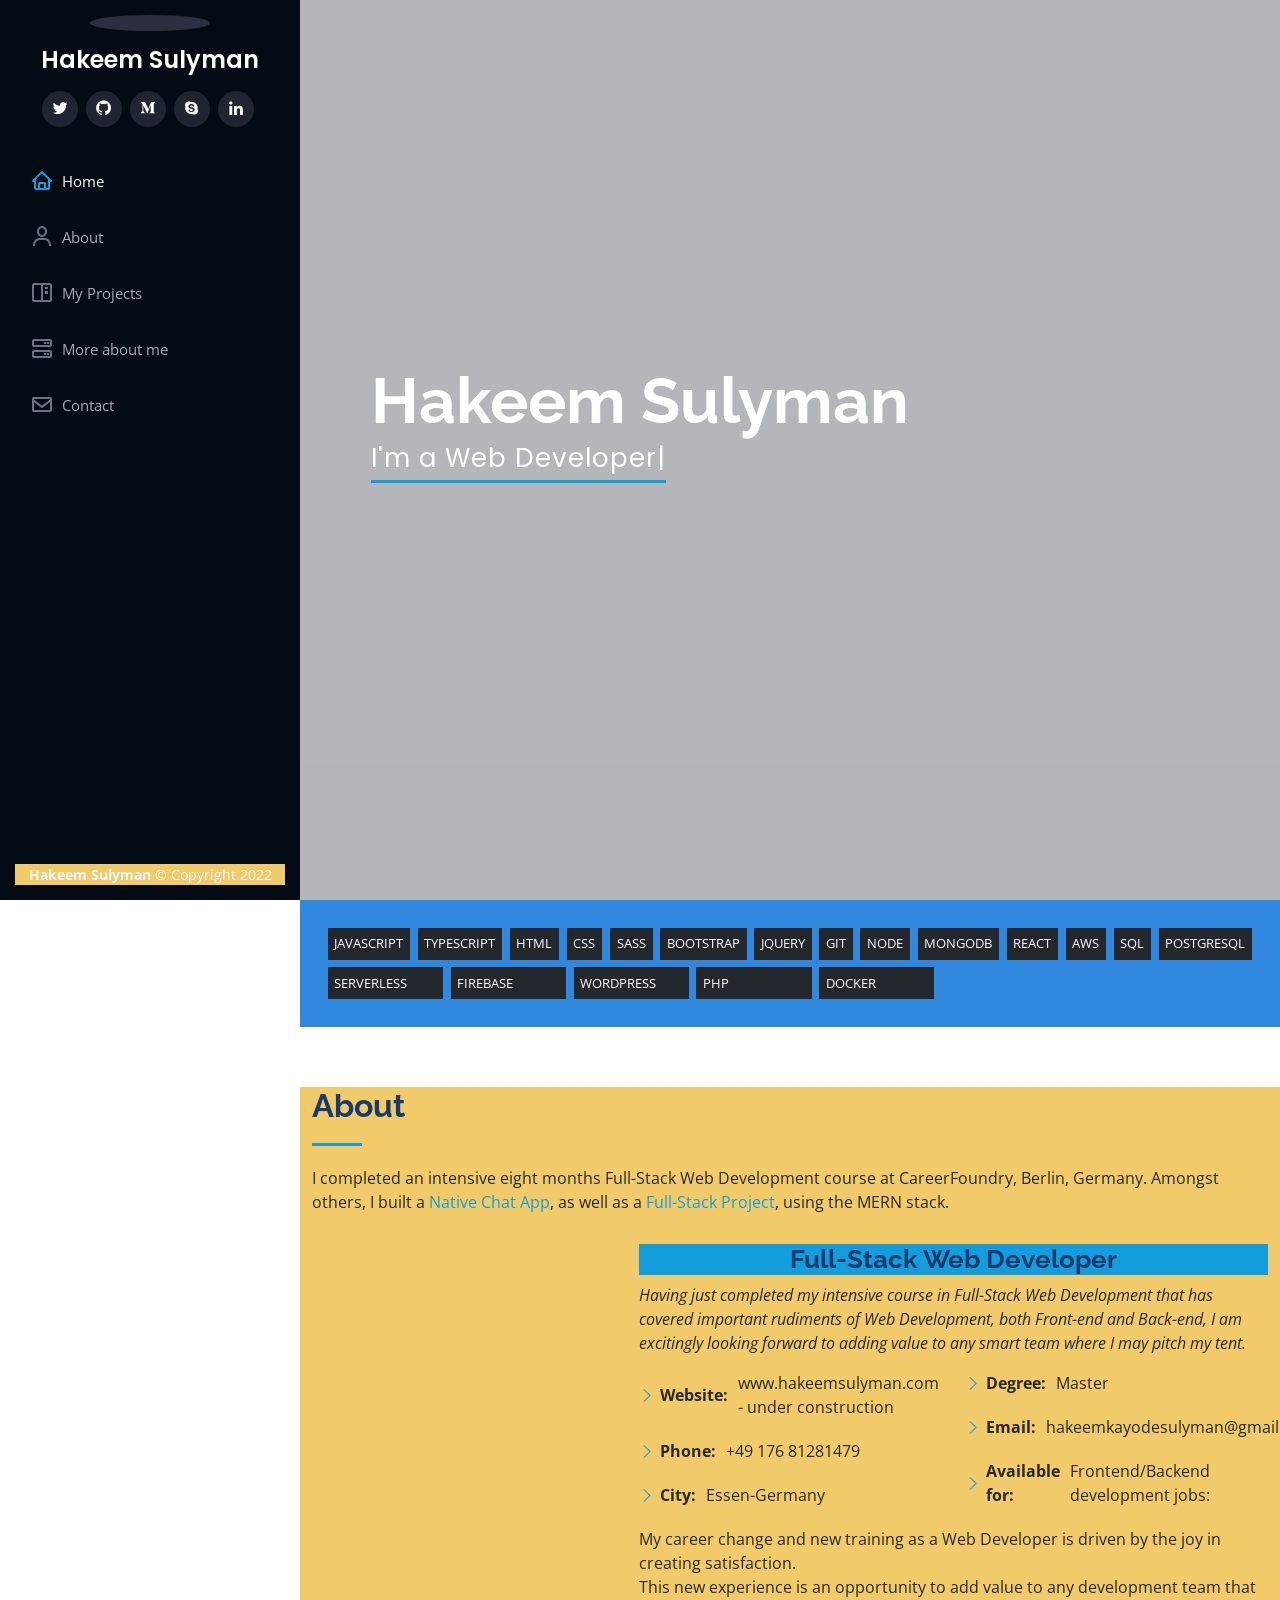
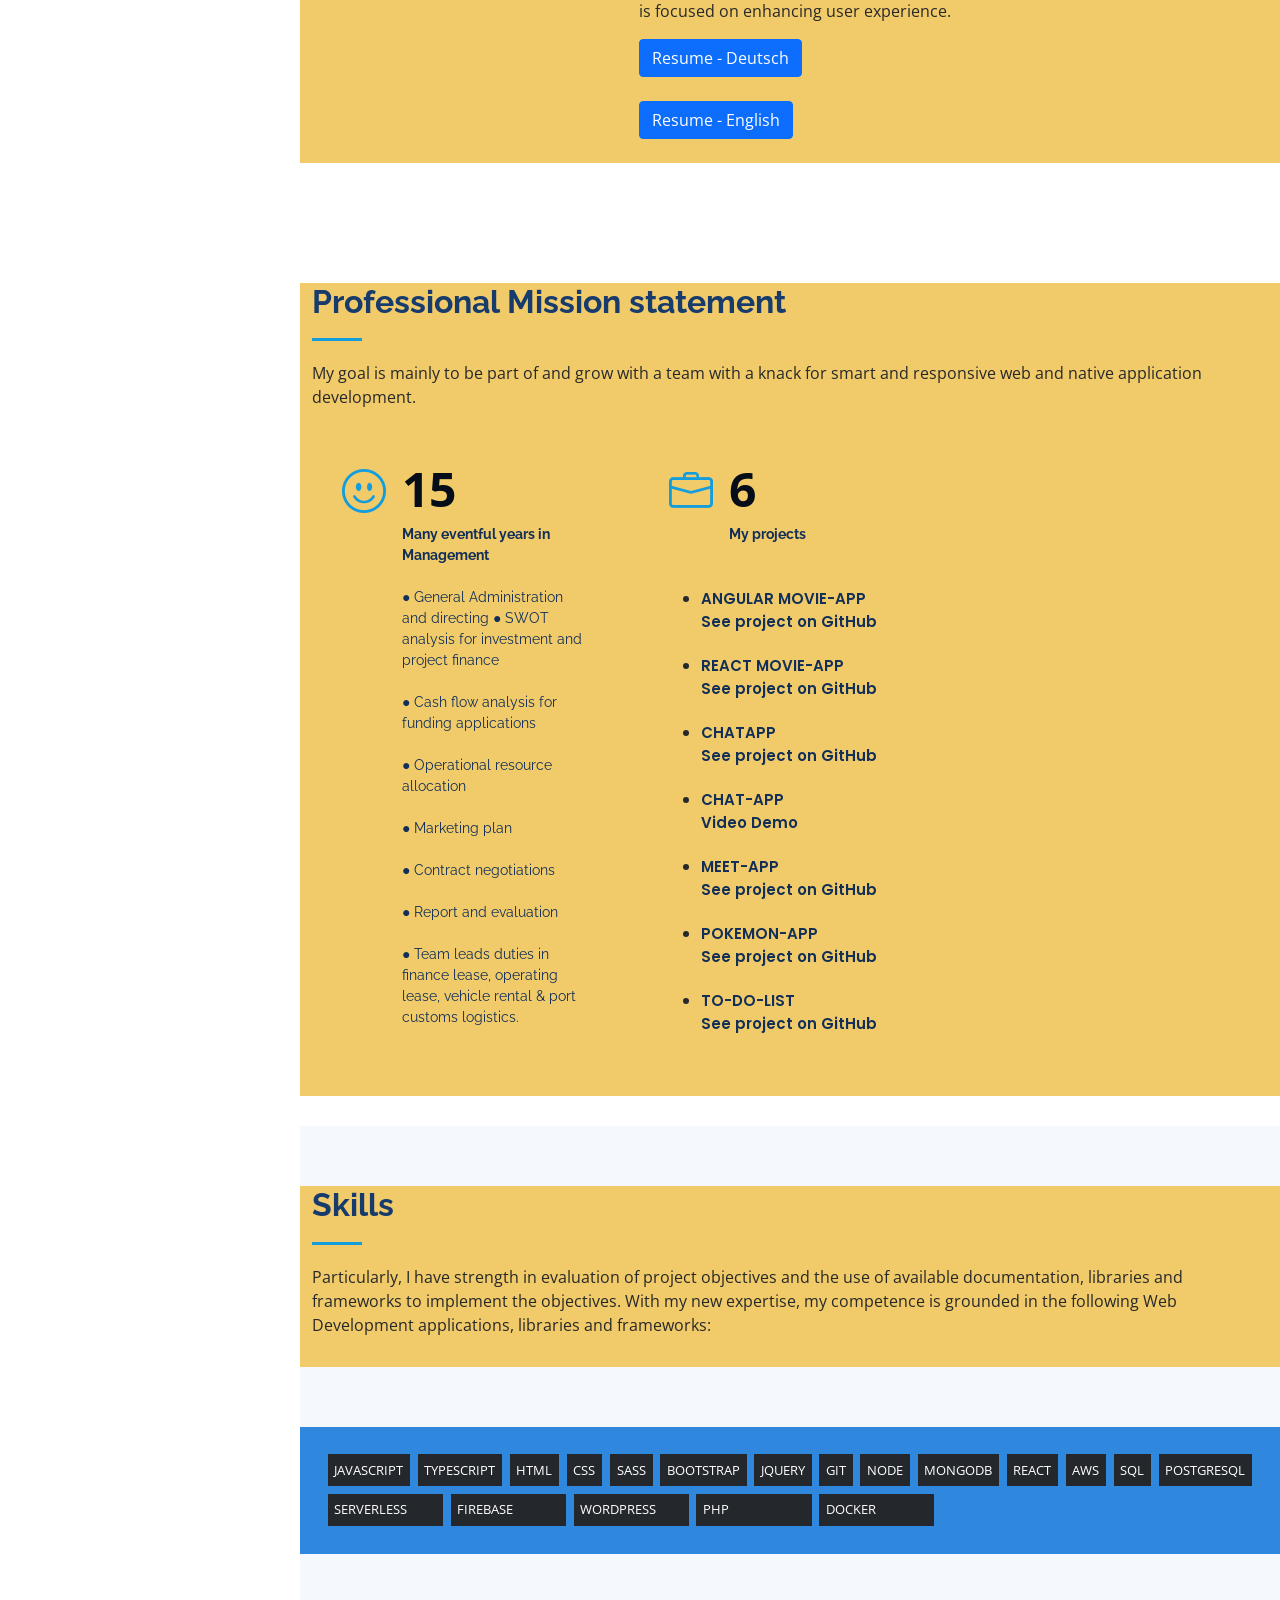
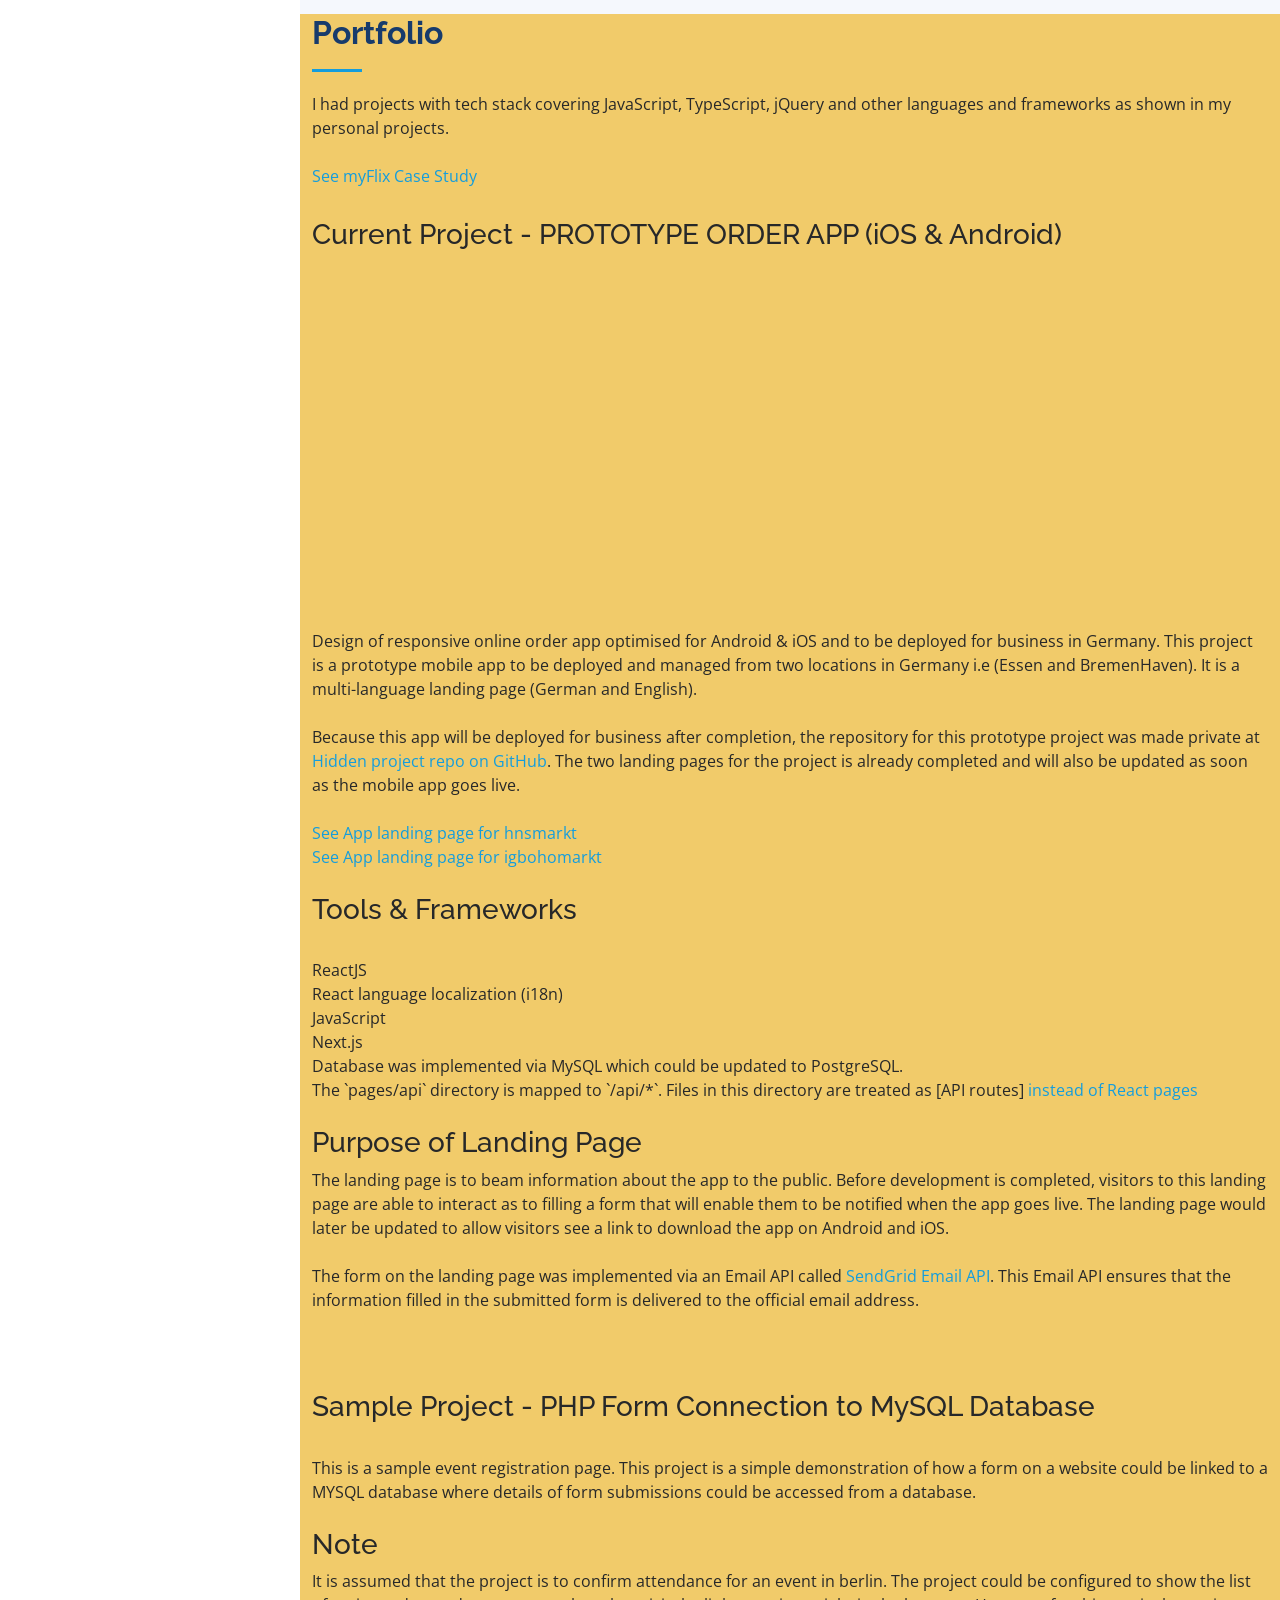
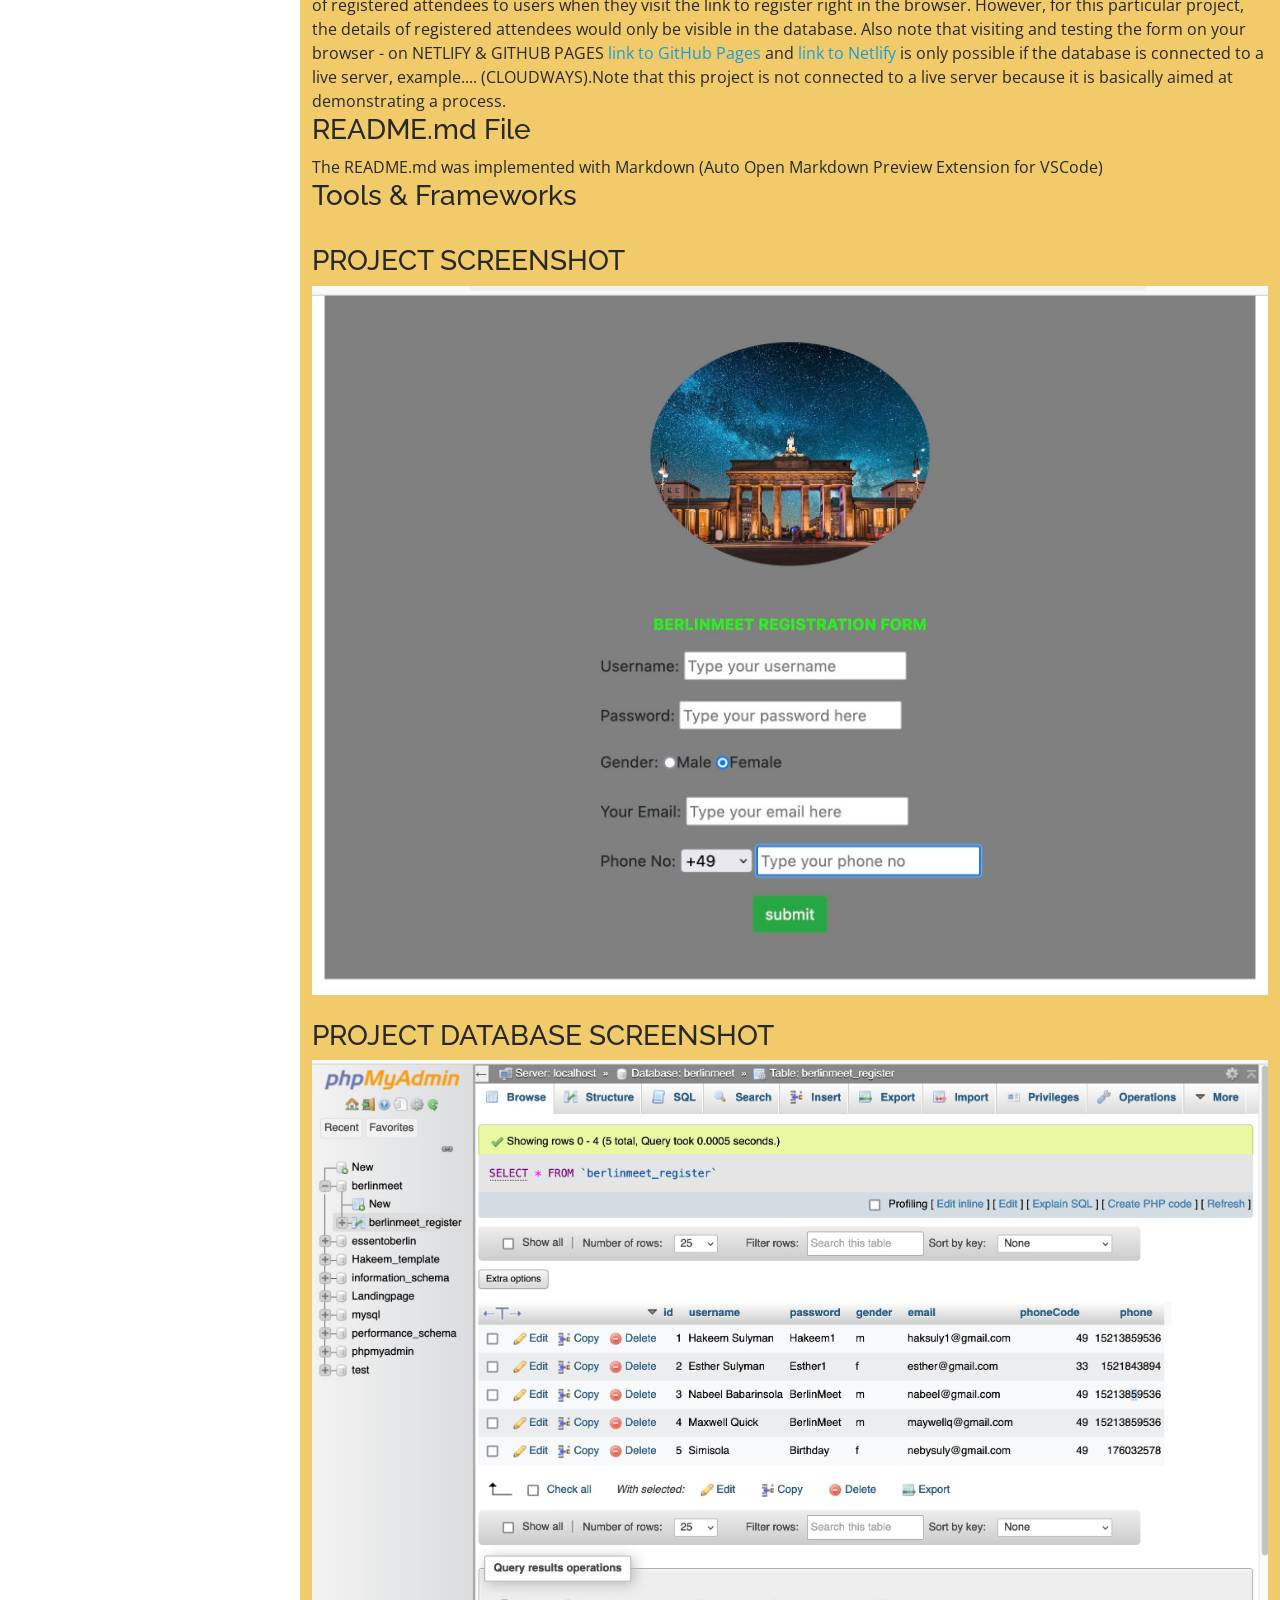
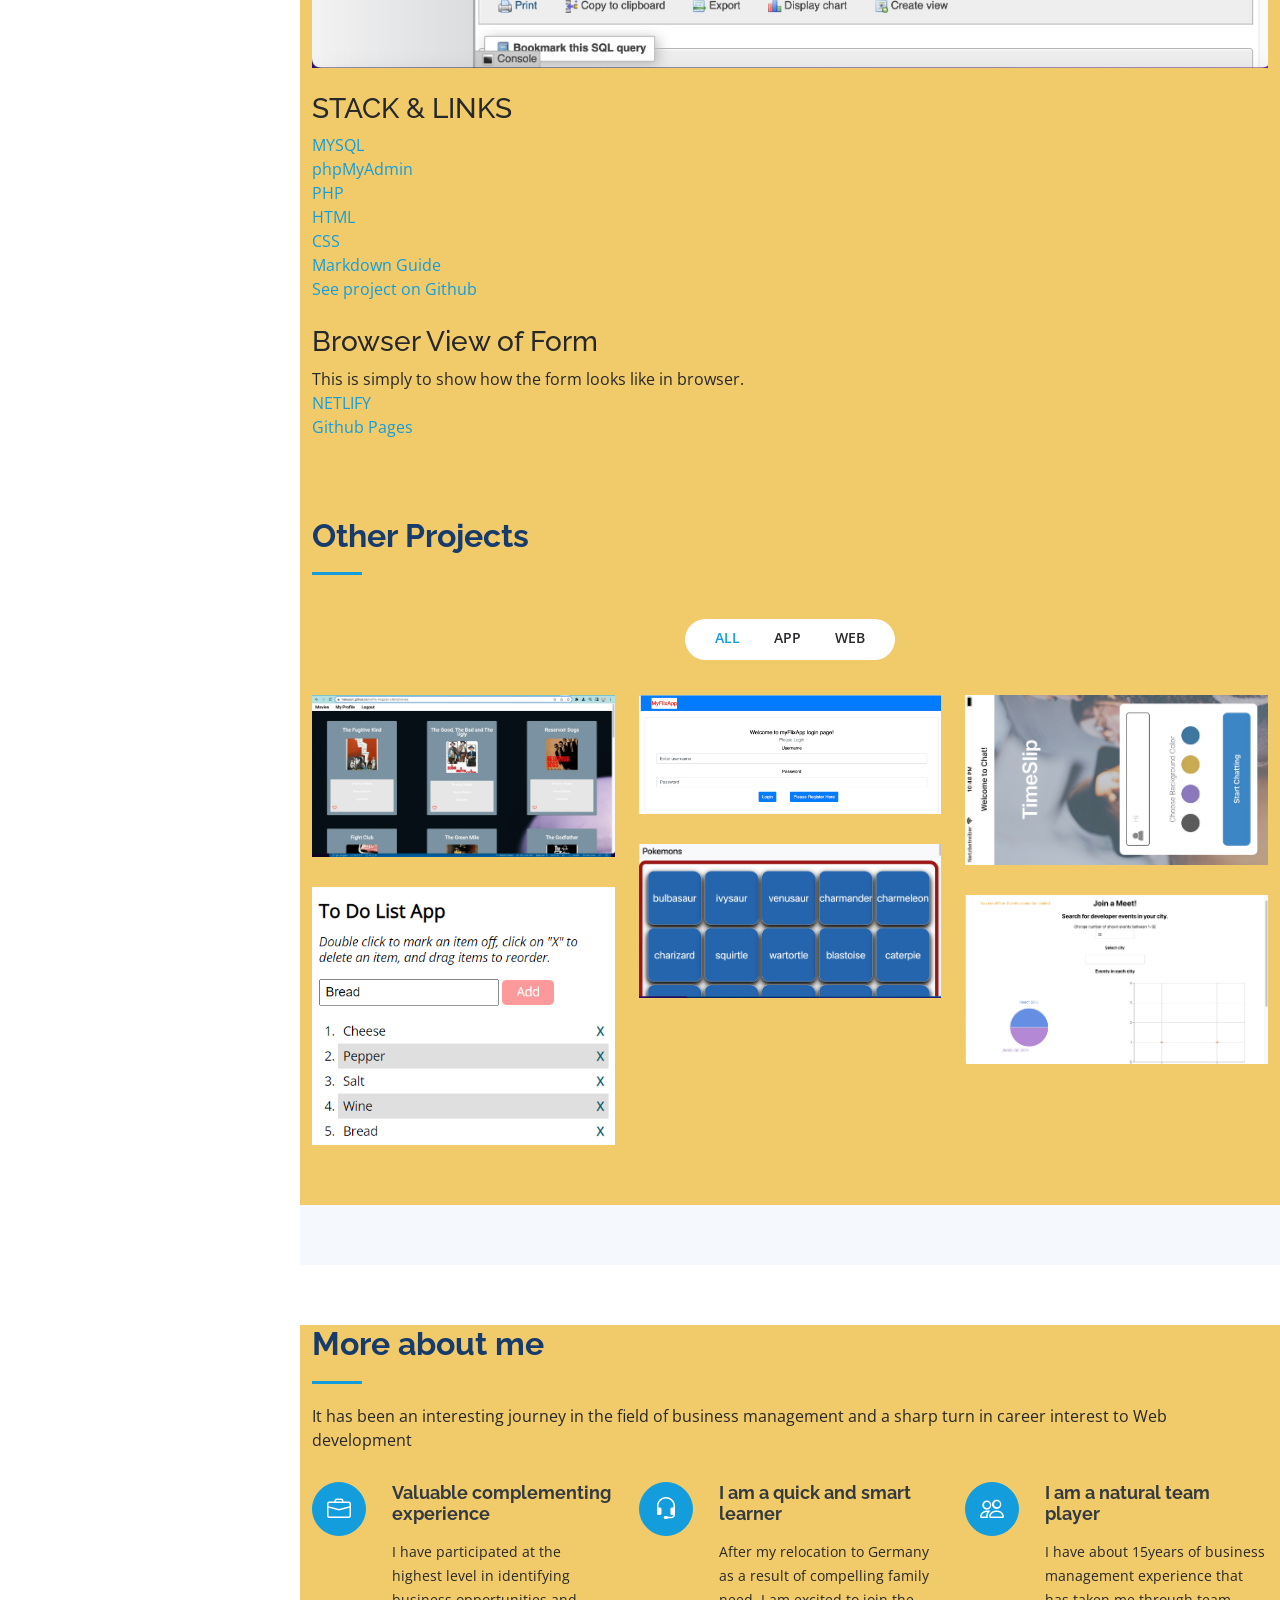
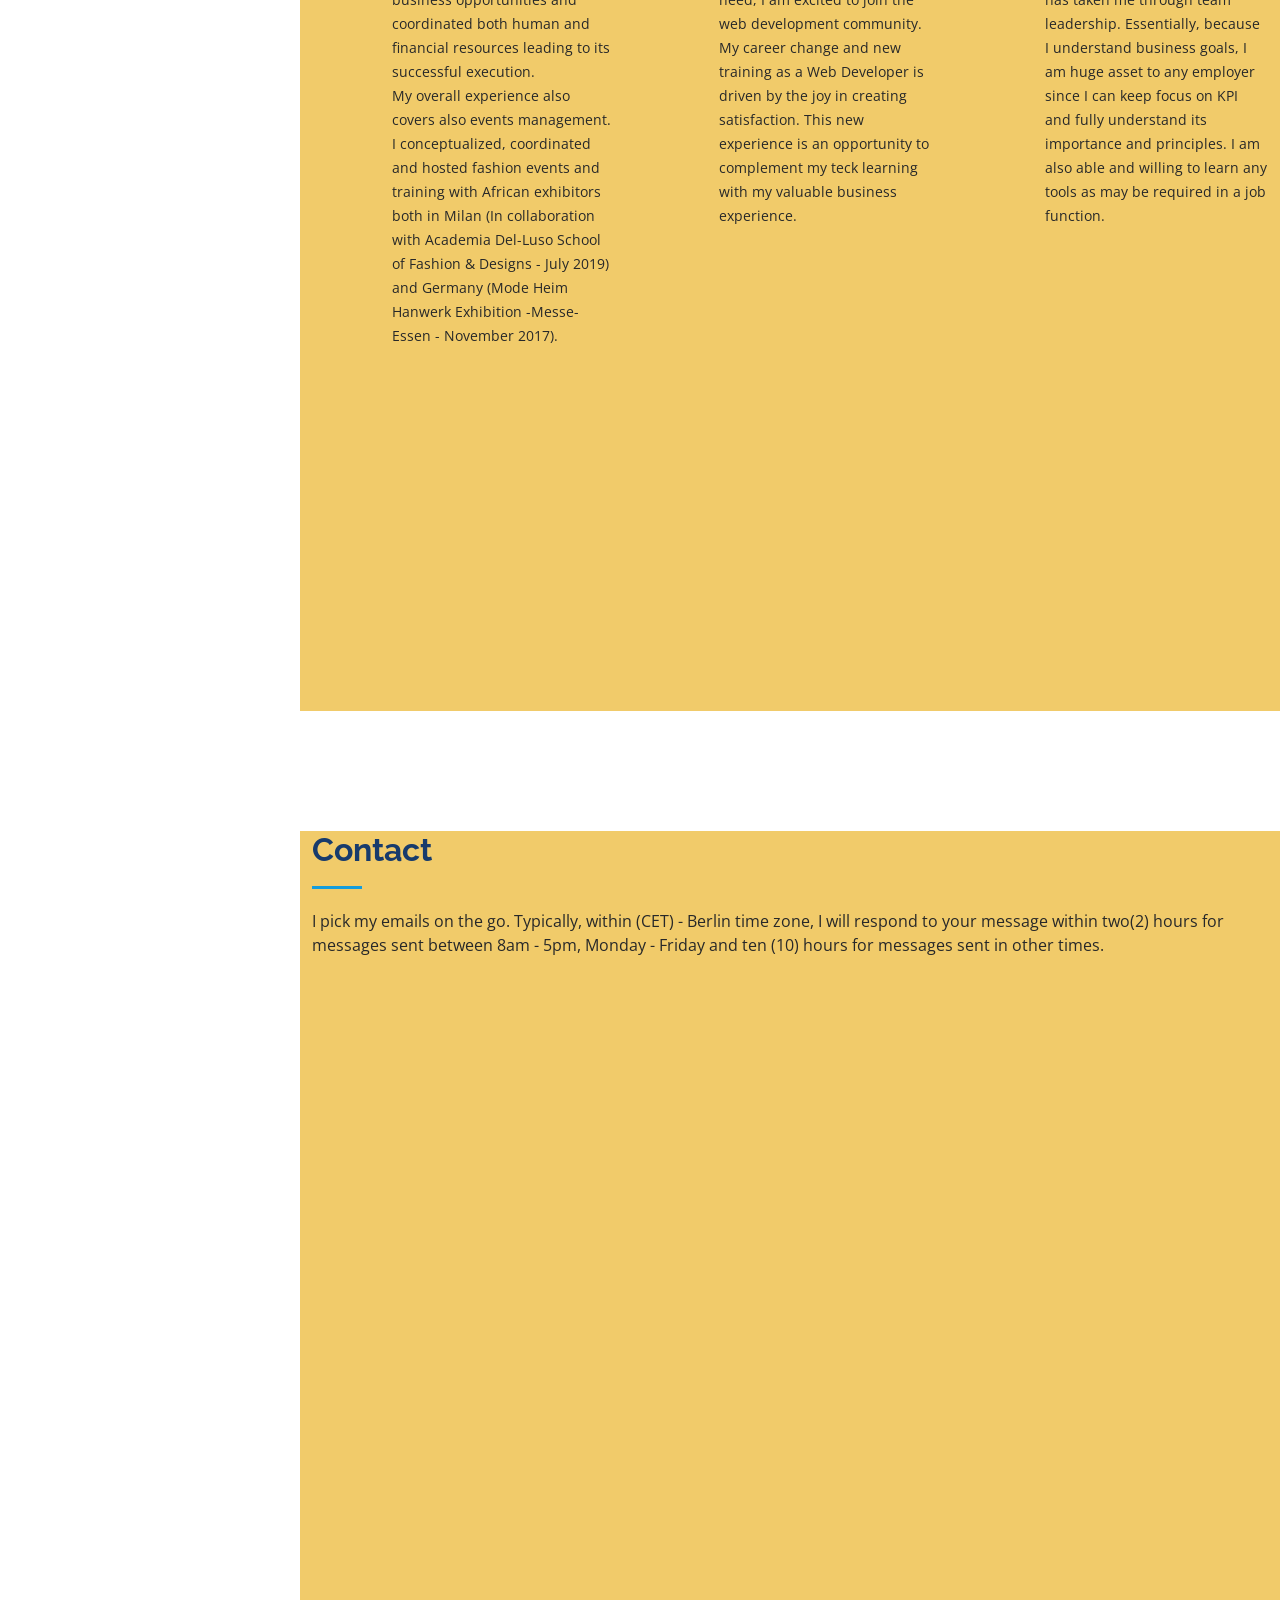
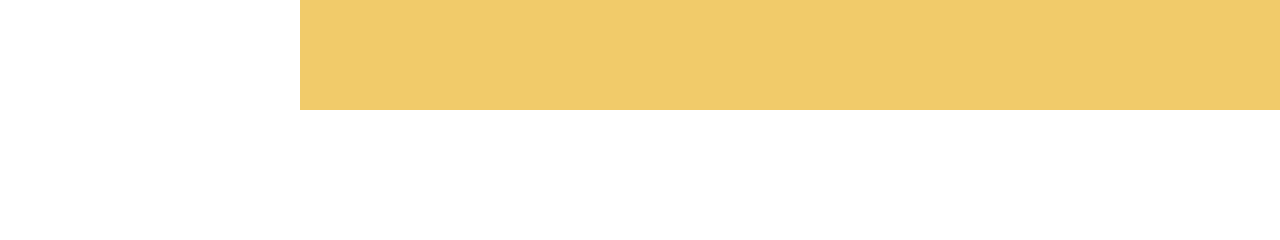
==== commit 7de6b2e5: "edited index.html" ====
--- a/index.html
+++ b/index.html
@@ -390,13 +390,14 @@
               <a href="https://www.php.net/">PHP</a> <br>
               <a href="https://html.com/">HTML</a> <br>
               <a href="https://css-tricks.com/">CSS</a> <br>
-              <a href="https://www.markdownguide.org/">Markdown Guide</a>
+              <a href="https://www.markdownguide.org/">Markdown Guide</a> <br>
+              <a href="https://github.com/haksuly1/berlinmeet">See project on Github</a>
               <br><br>
 
               <h3>Browser View of Form</h3>
               <p>This is simply to show how the form looks like in browser.</p>
               <a href="https://eclectic-cupcake-180432.netlify.app/">NETLIFY</a> <br>
-              <a href="https://haksuly1,github.io/berlinmeet">Github Pages</a>
+              <a href="https://github.com/haksuly1/berlinmeet">Github Pages</a>
             </div>
           </div>
 
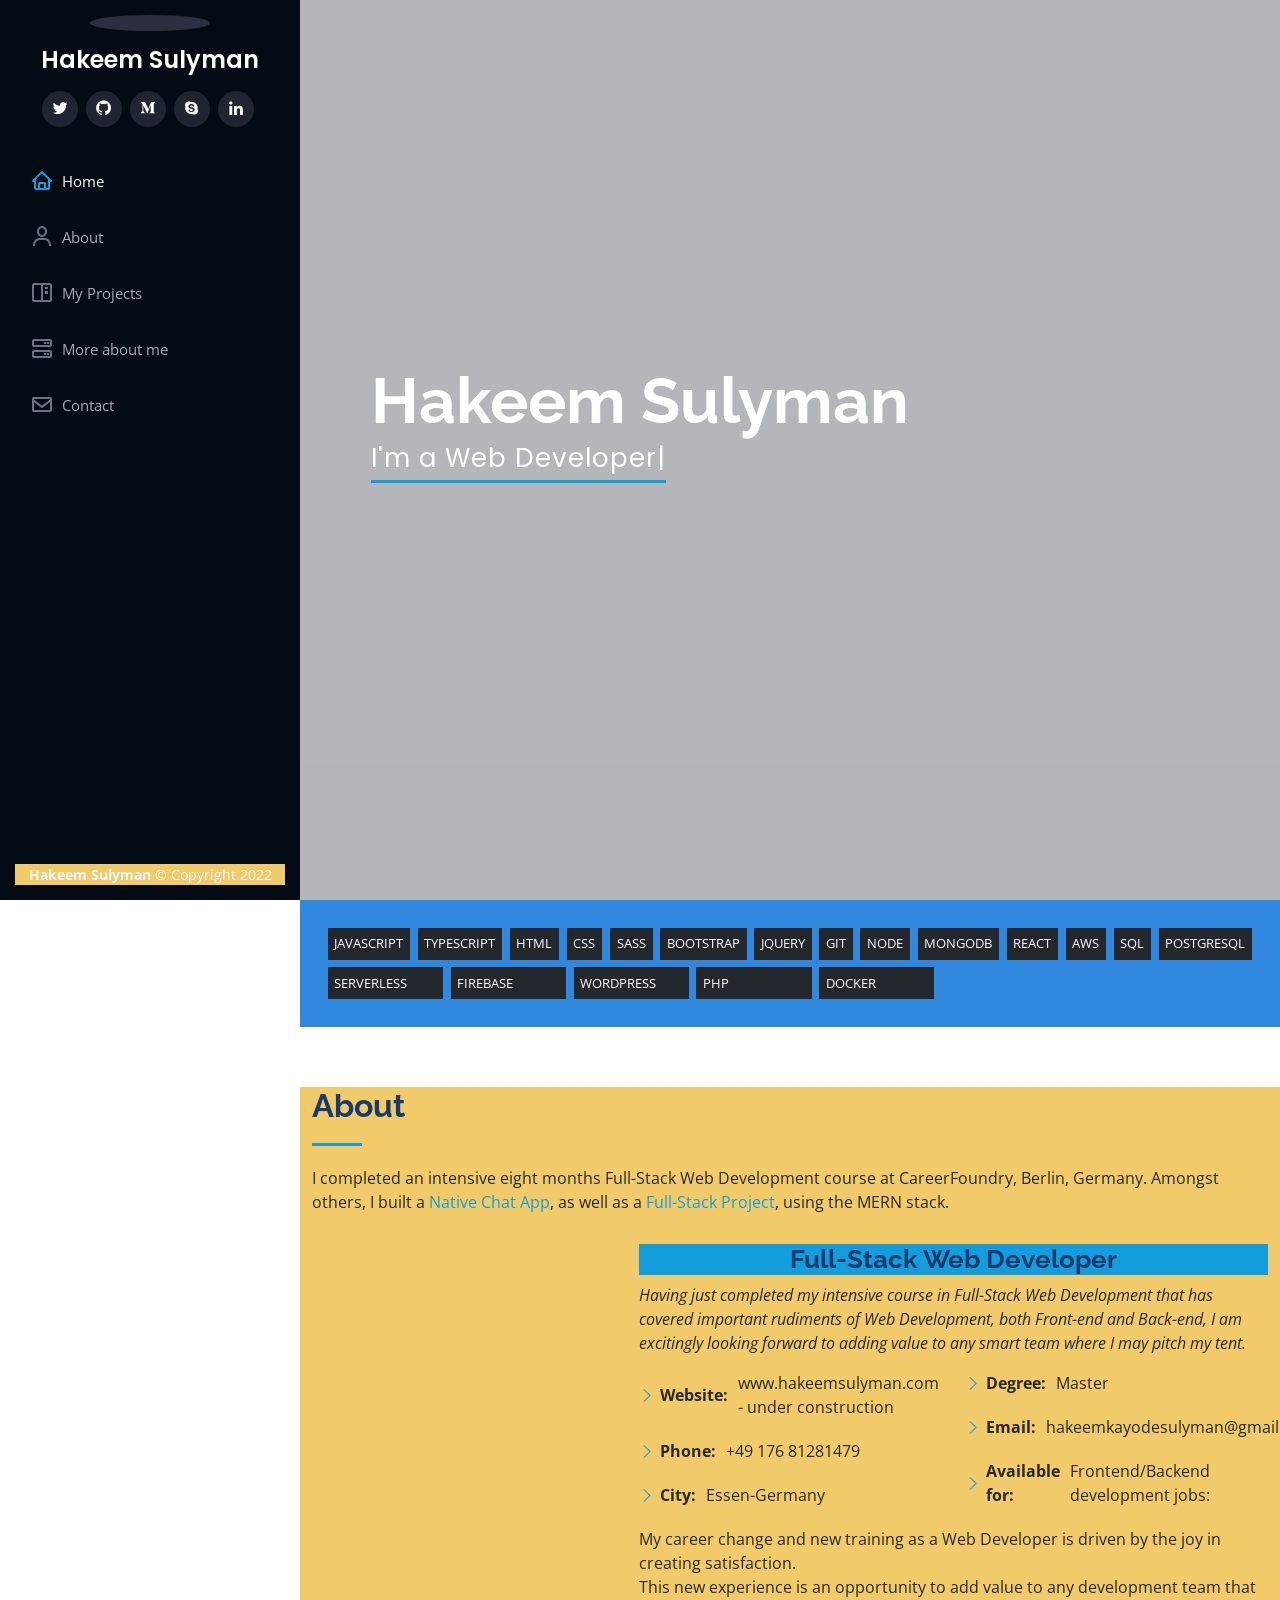
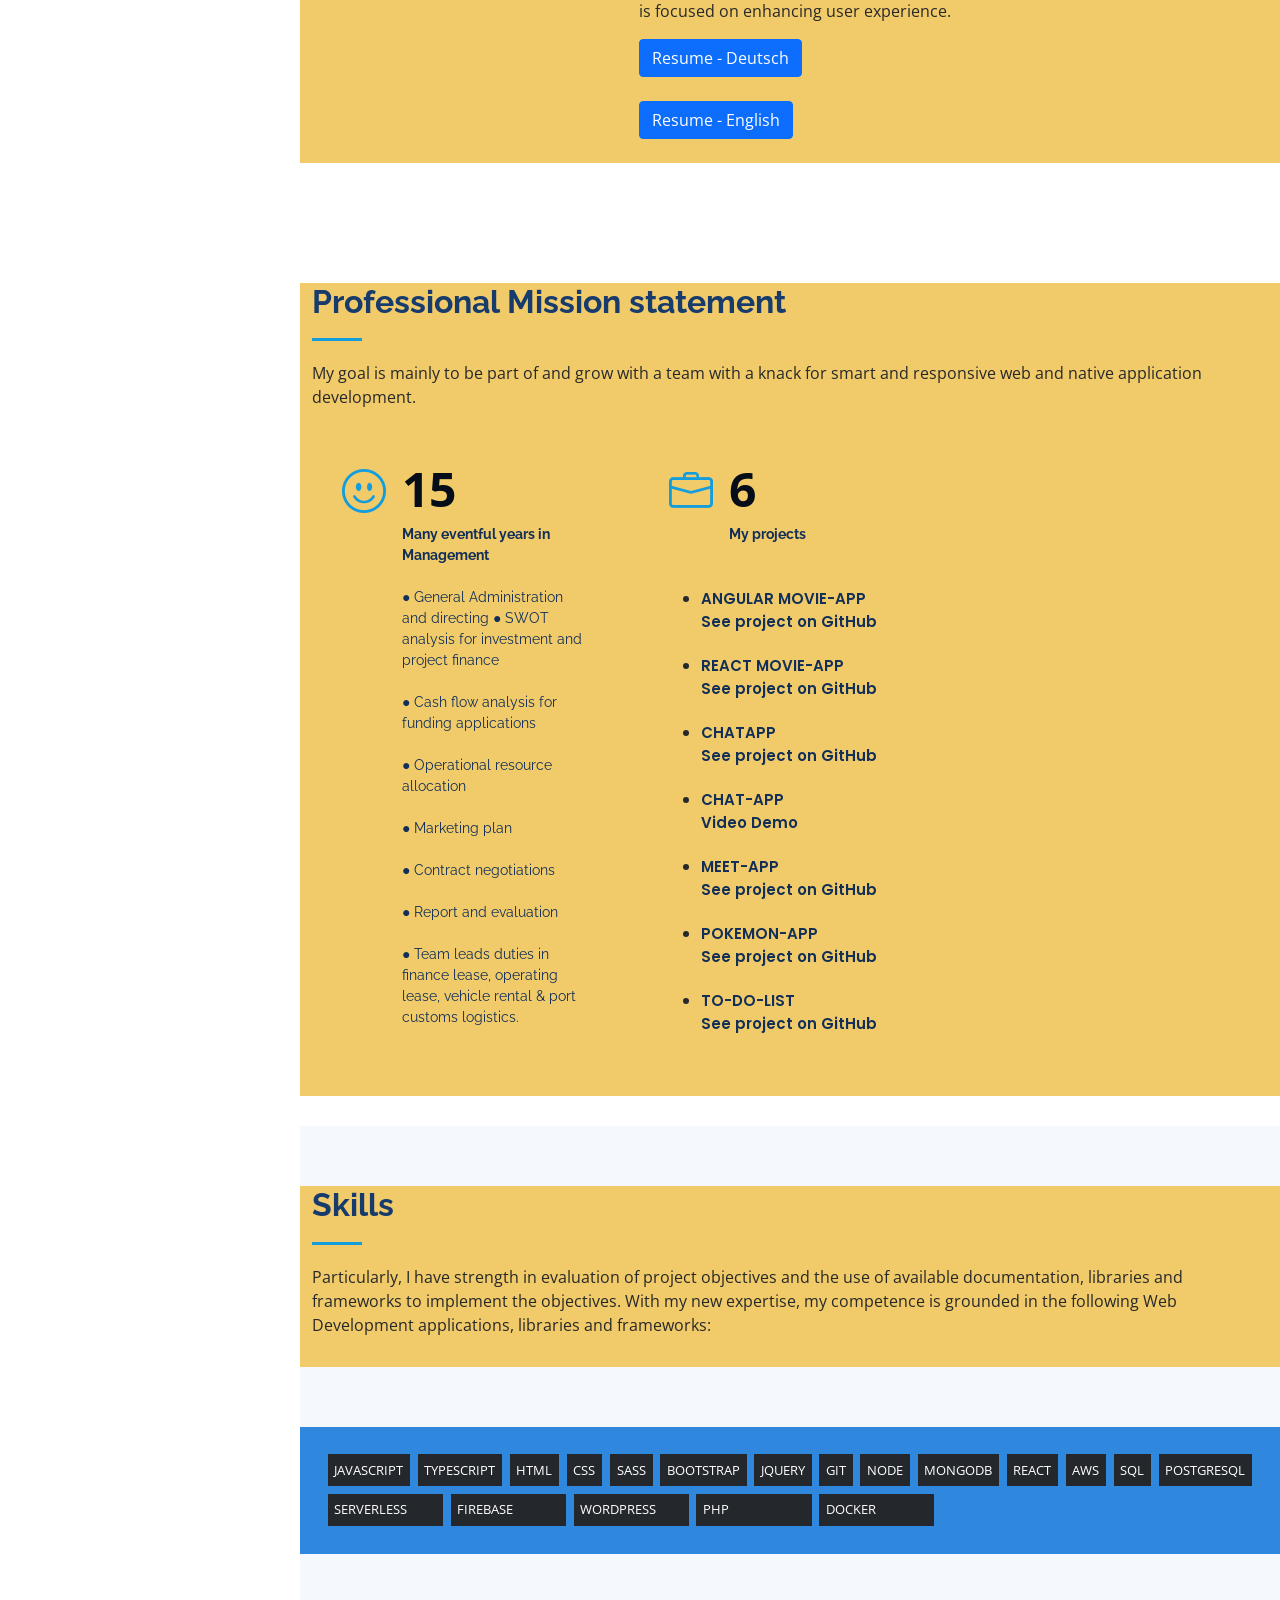
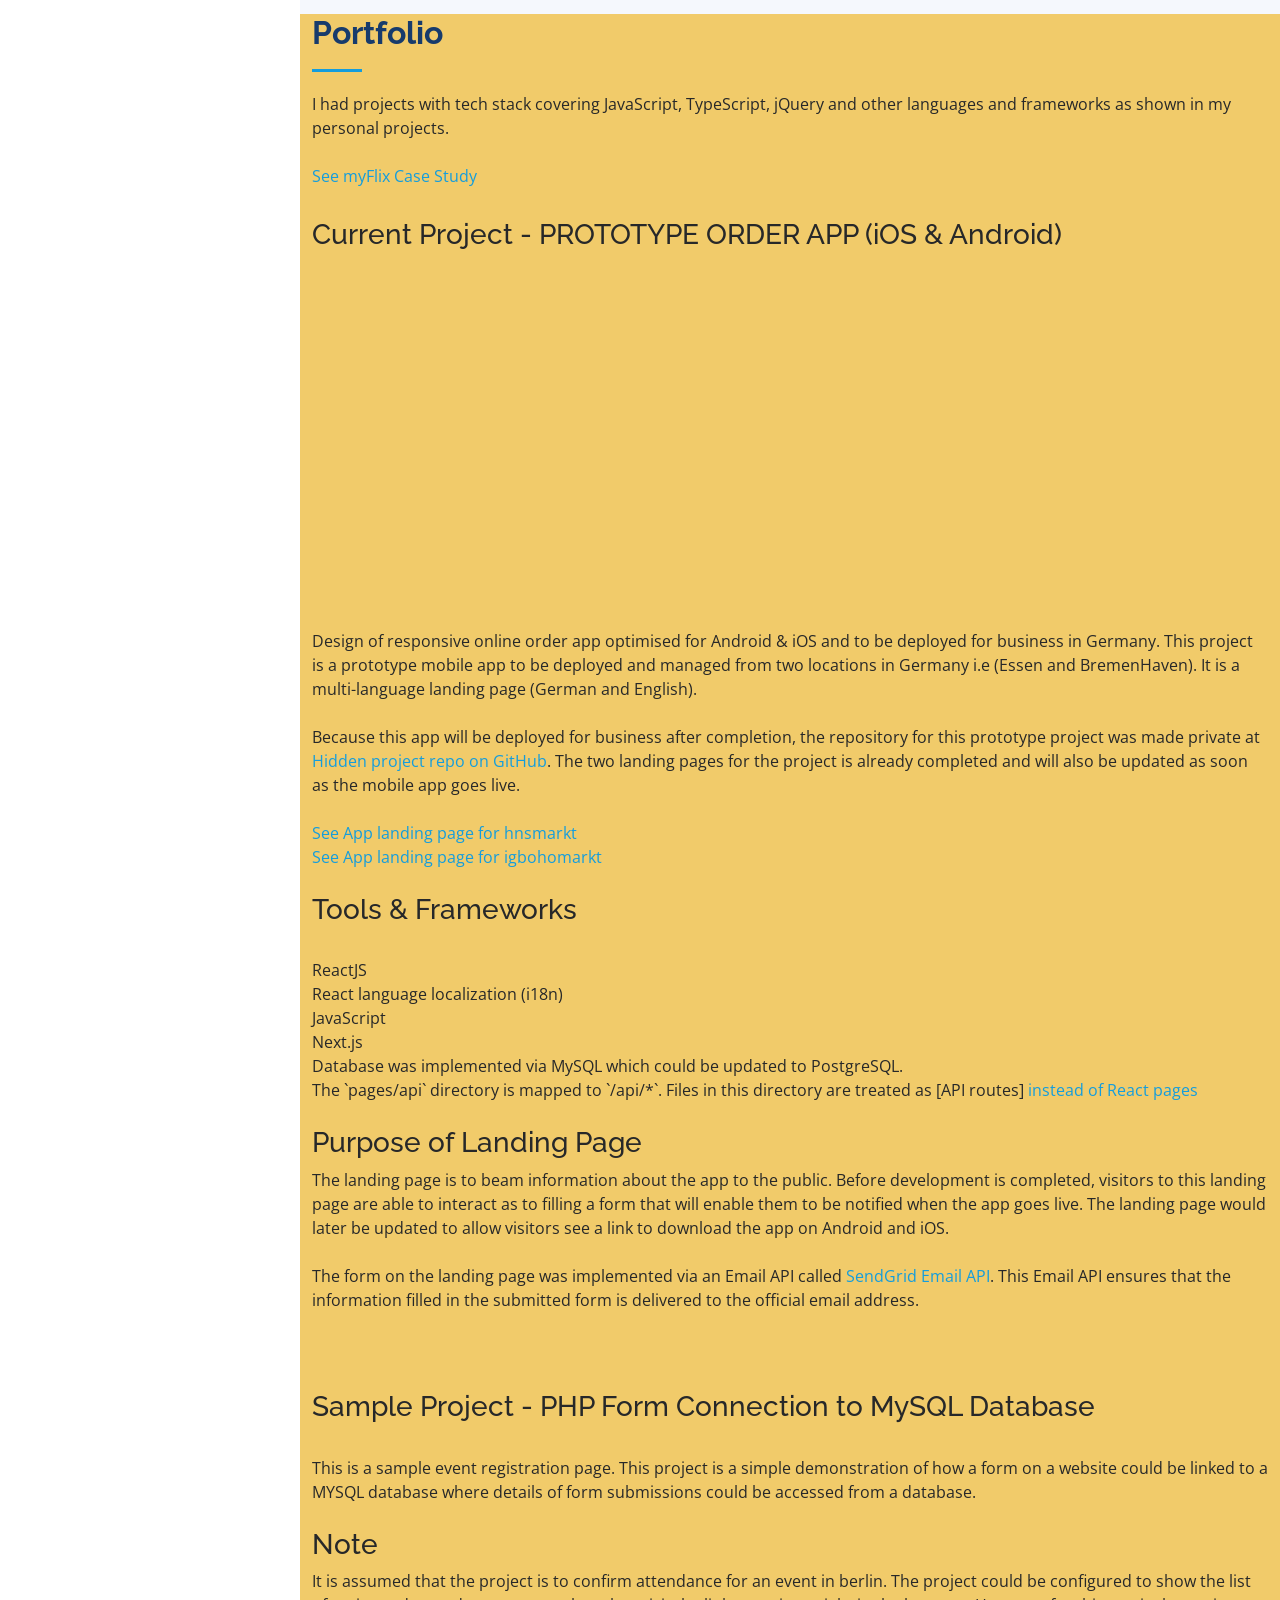
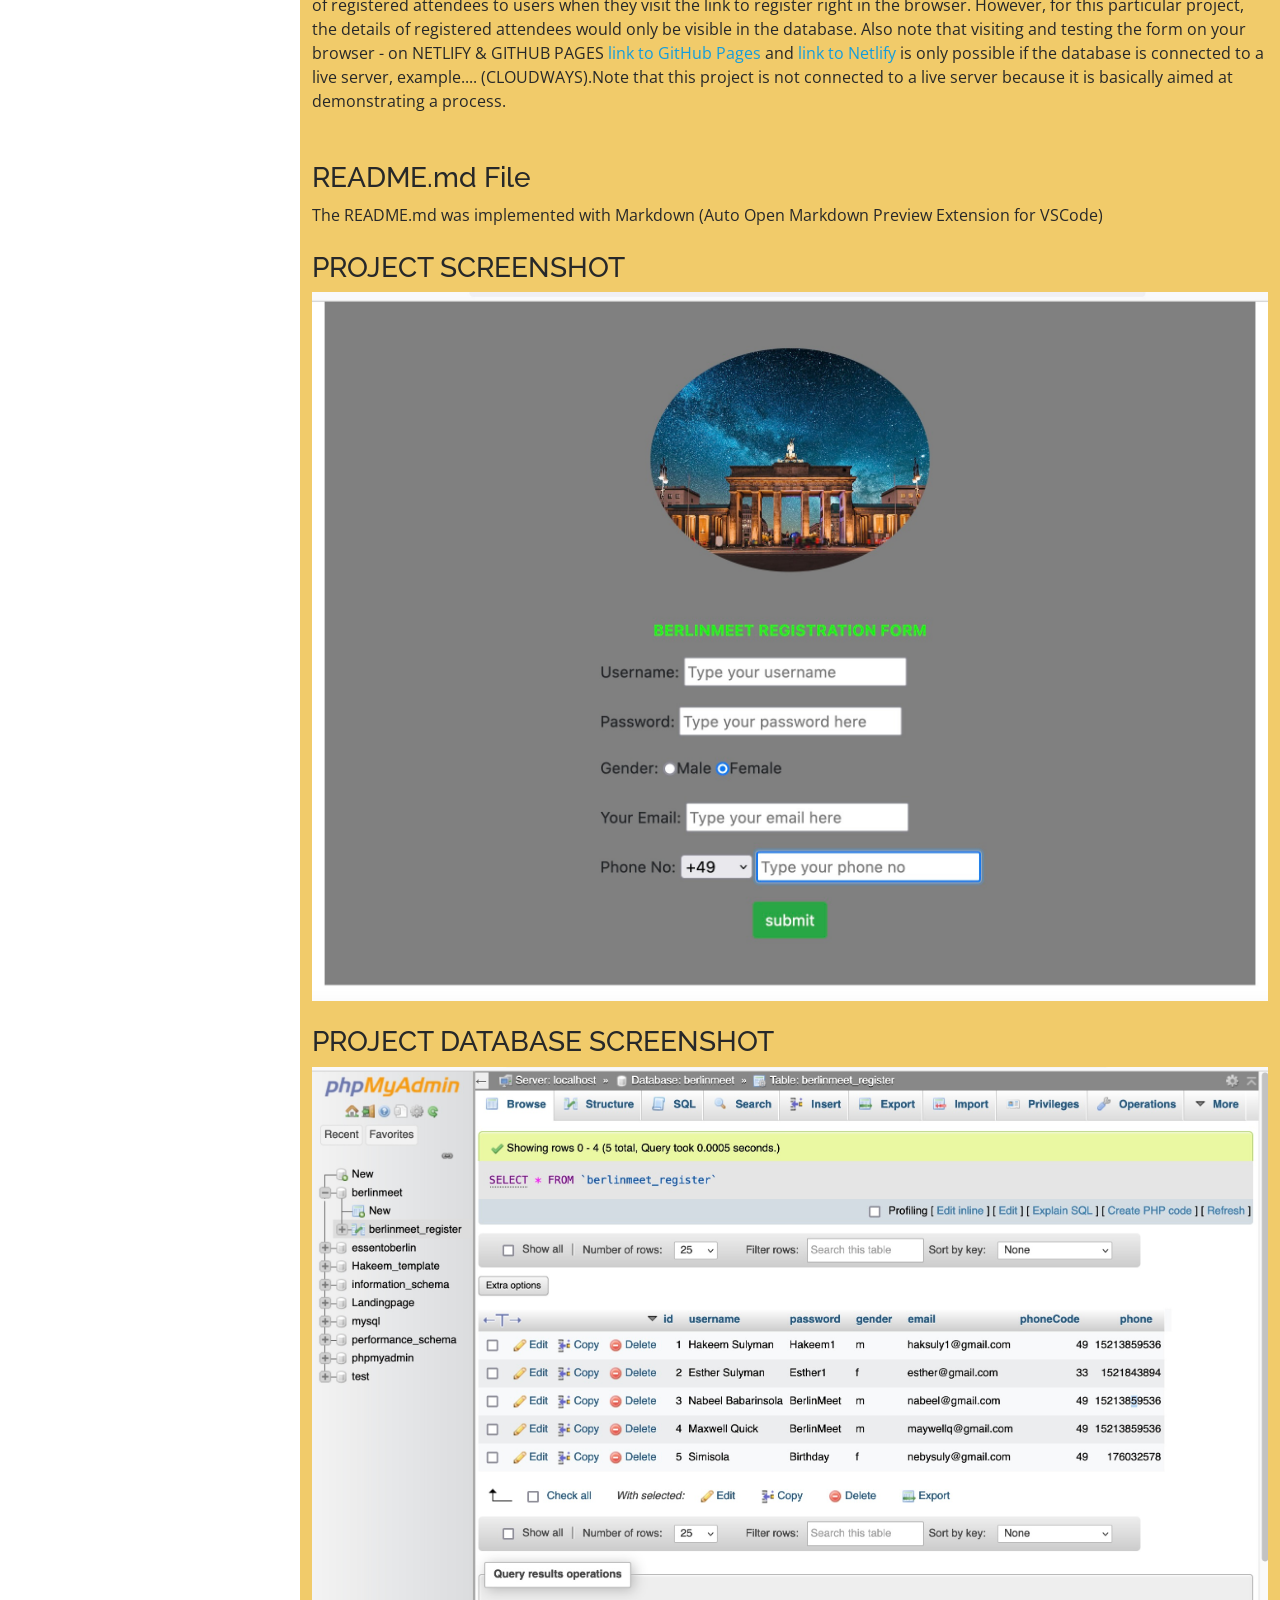
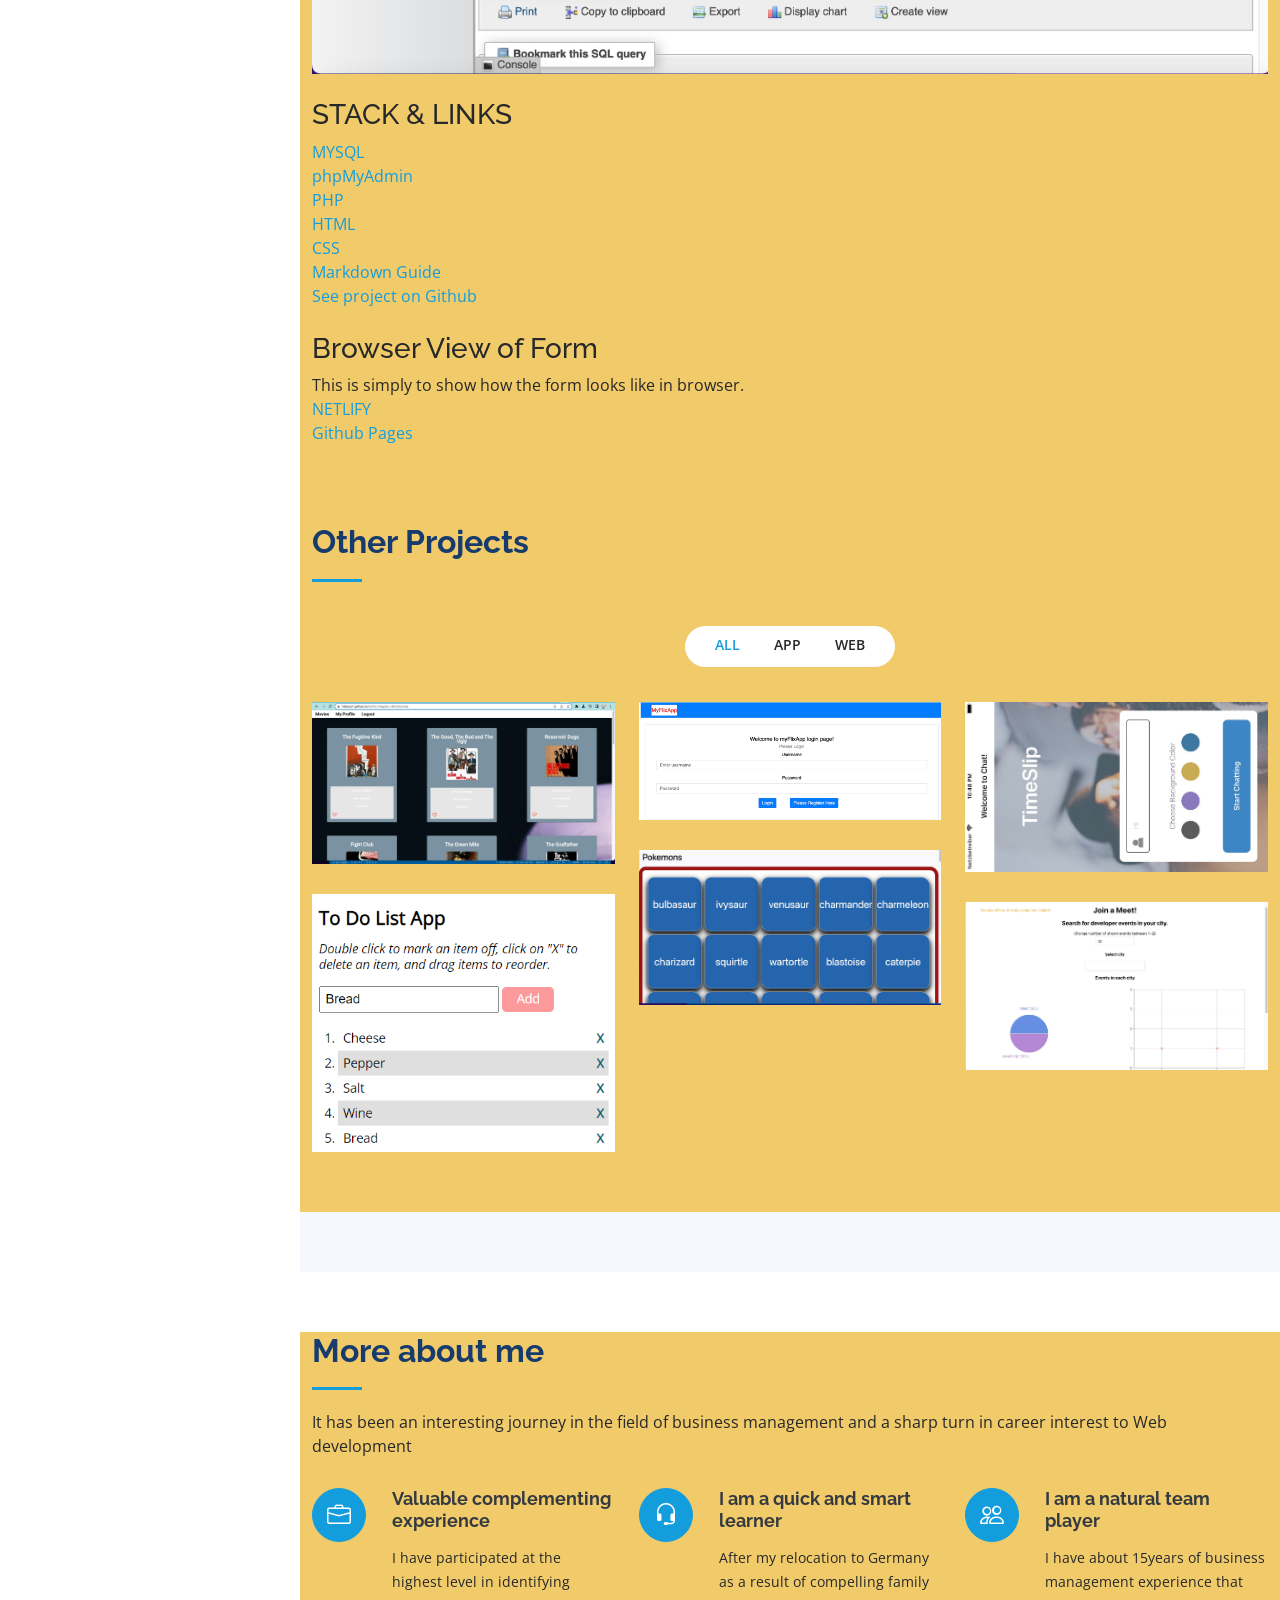
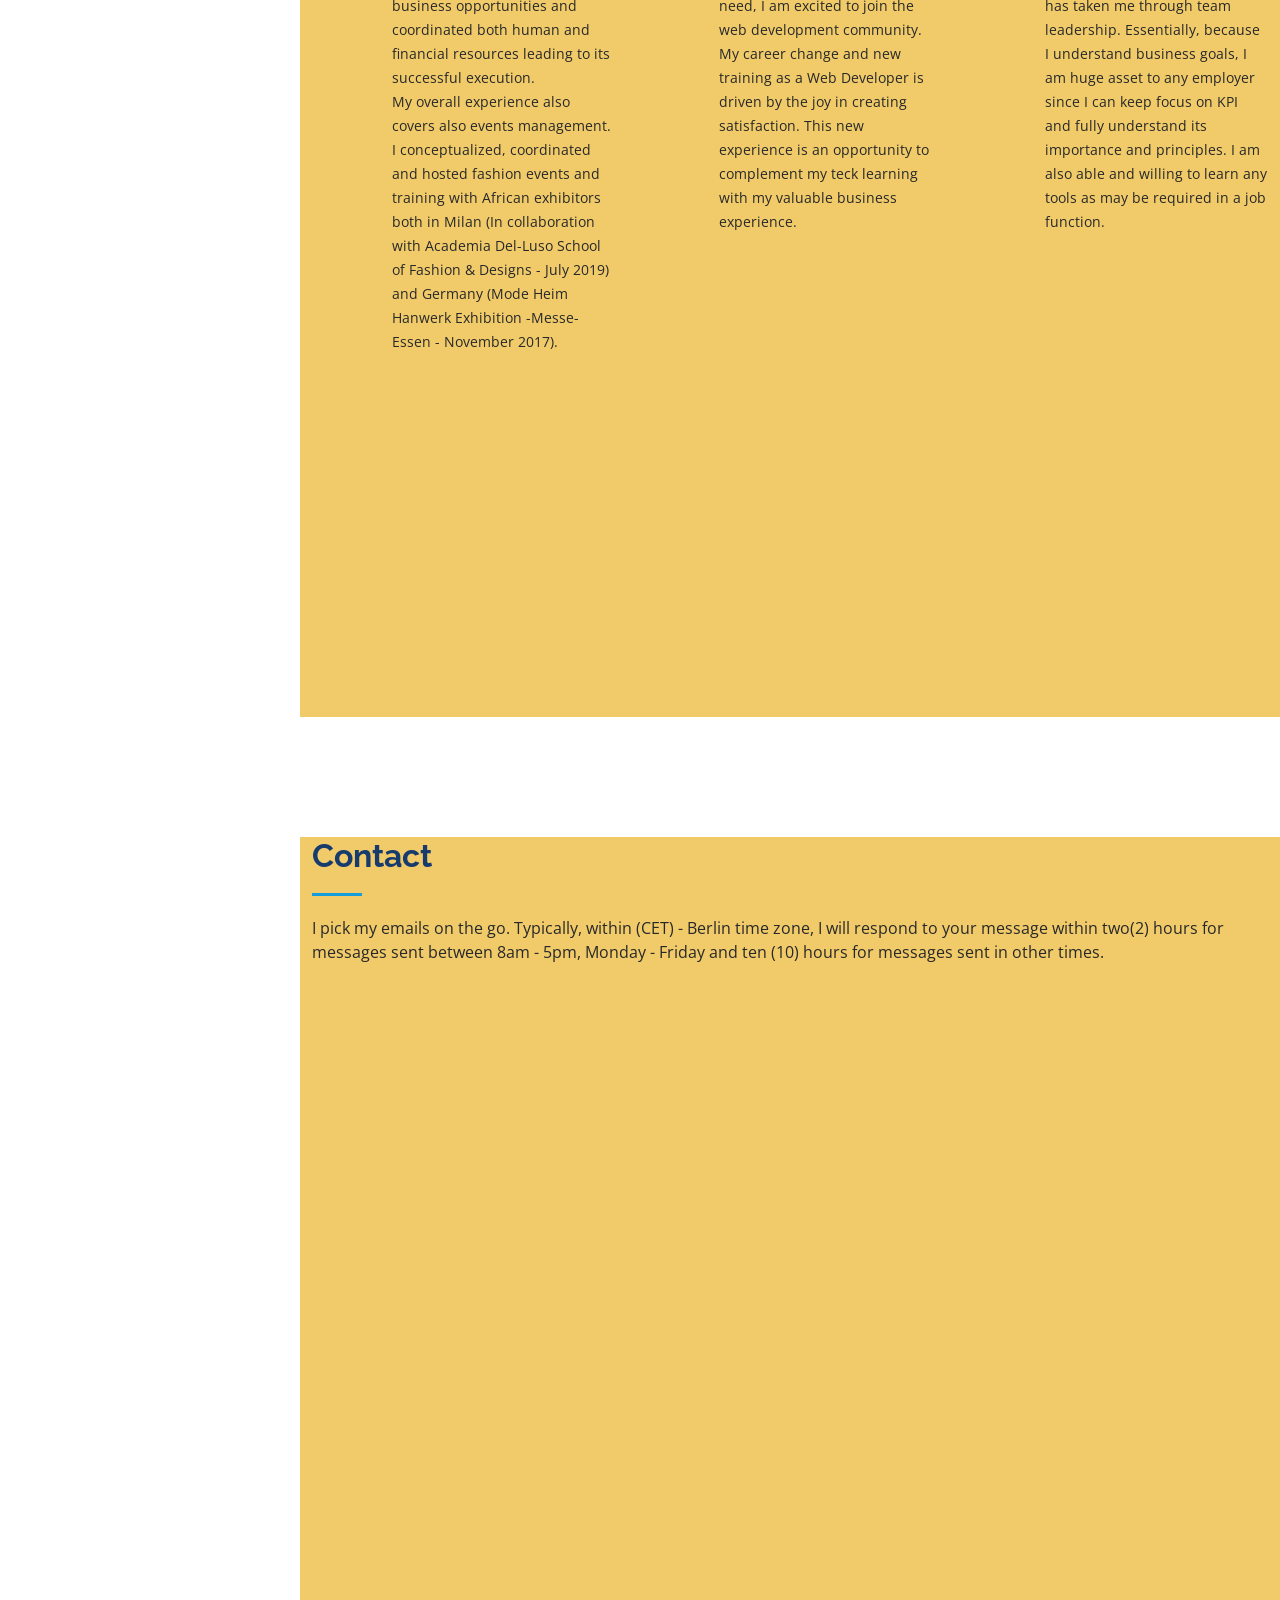
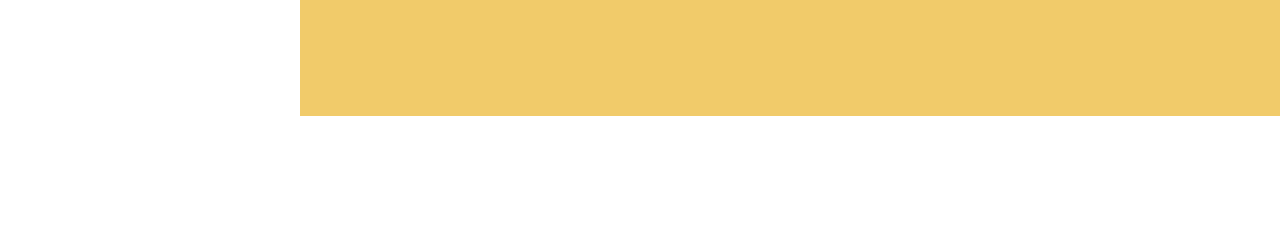
==== commit 5d33e49f: "edited index.html" ====
--- a/index.html
+++ b/index.html
@@ -365,13 +365,11 @@
                 example.... (CLOUDWAYS).Note that this project is not connected to a live server because it is basically 
                 aimed at demonstrating a process.
               </p>
-
-              <p>
+              <br><br>
+
                 <h3>README.md File</h3>
-                <p>The README.md was implemented with Markdown (Auto Open Markdown Preview Extension for VSCode)
-                <h3>Tools & Frameworks</h3>
+                <p>The README.md was implemented with Markdown (Auto Open Markdown Preview Extension for VSCode)</p>
                 <br />
-              </p>
 
               <h3>PROJECT SCREENSHOT</h3>
               <img src="assets/img/projectscreenshot.jpeg" 
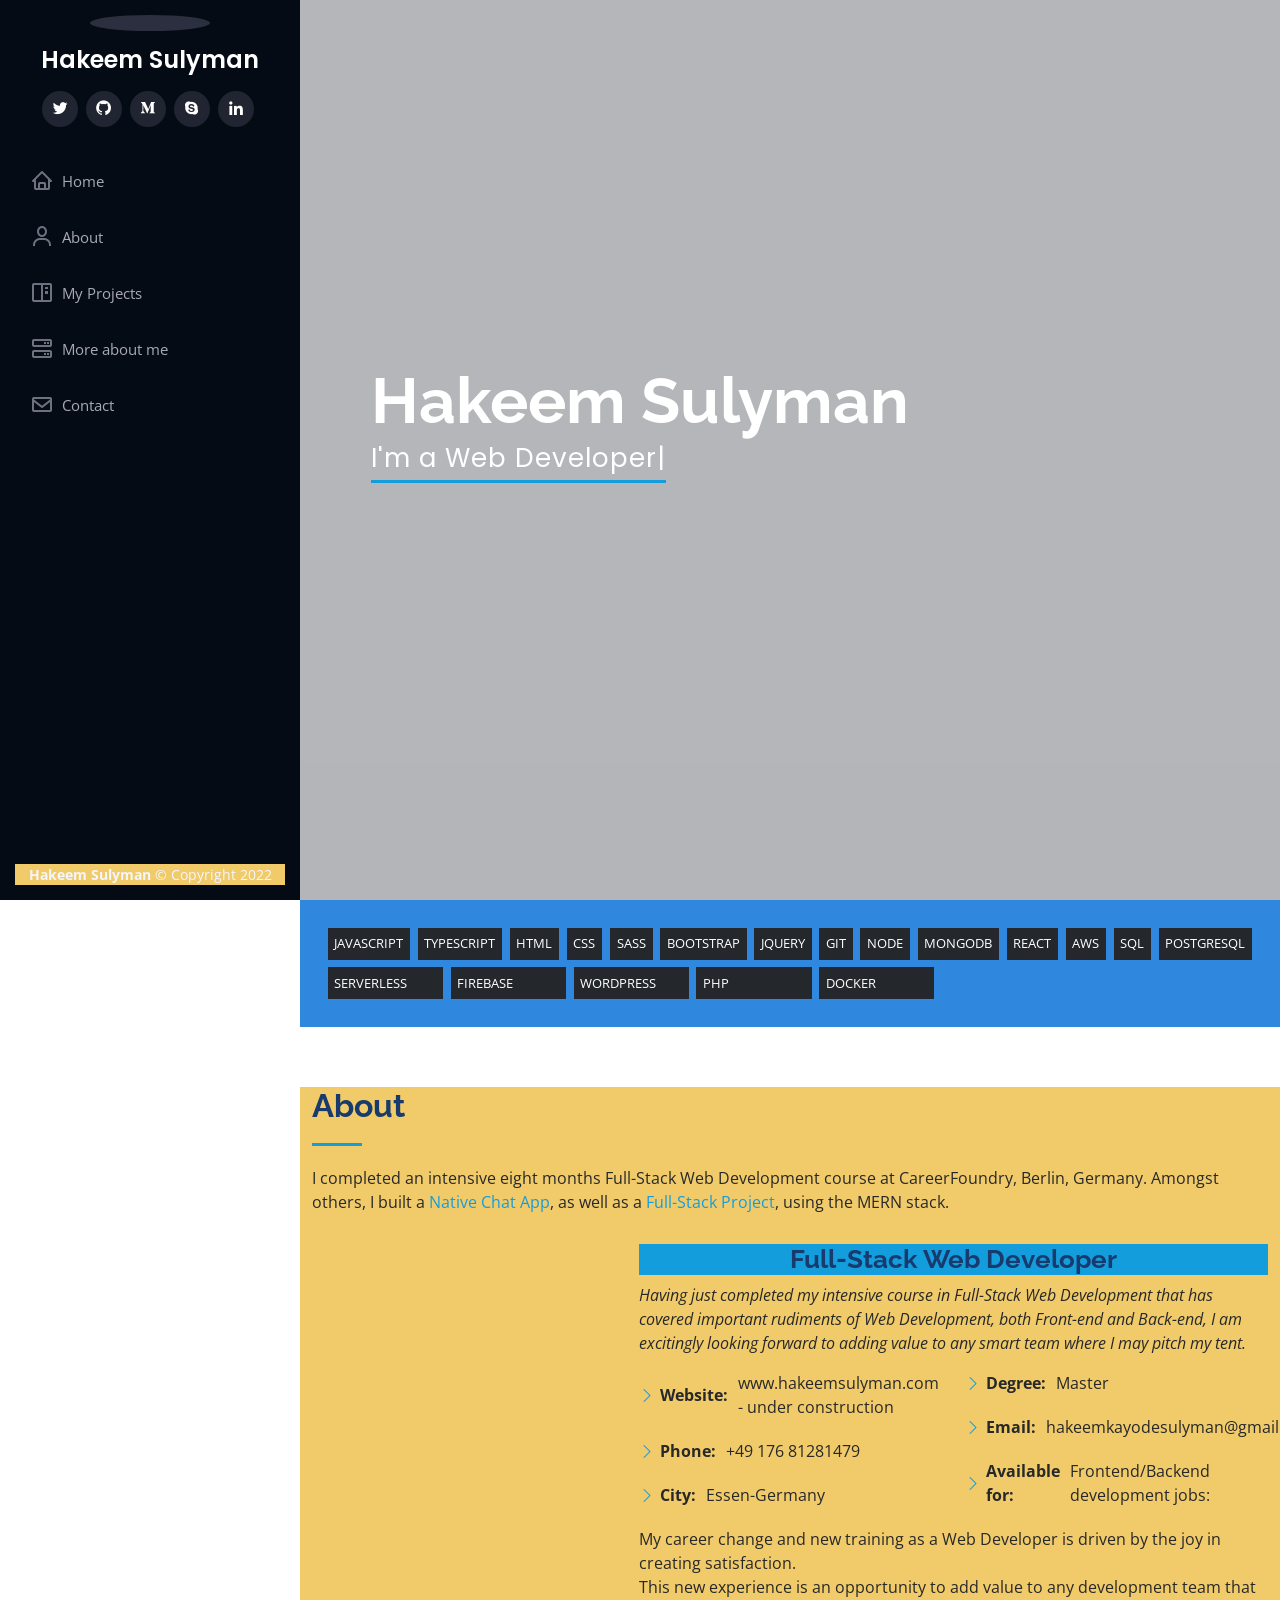
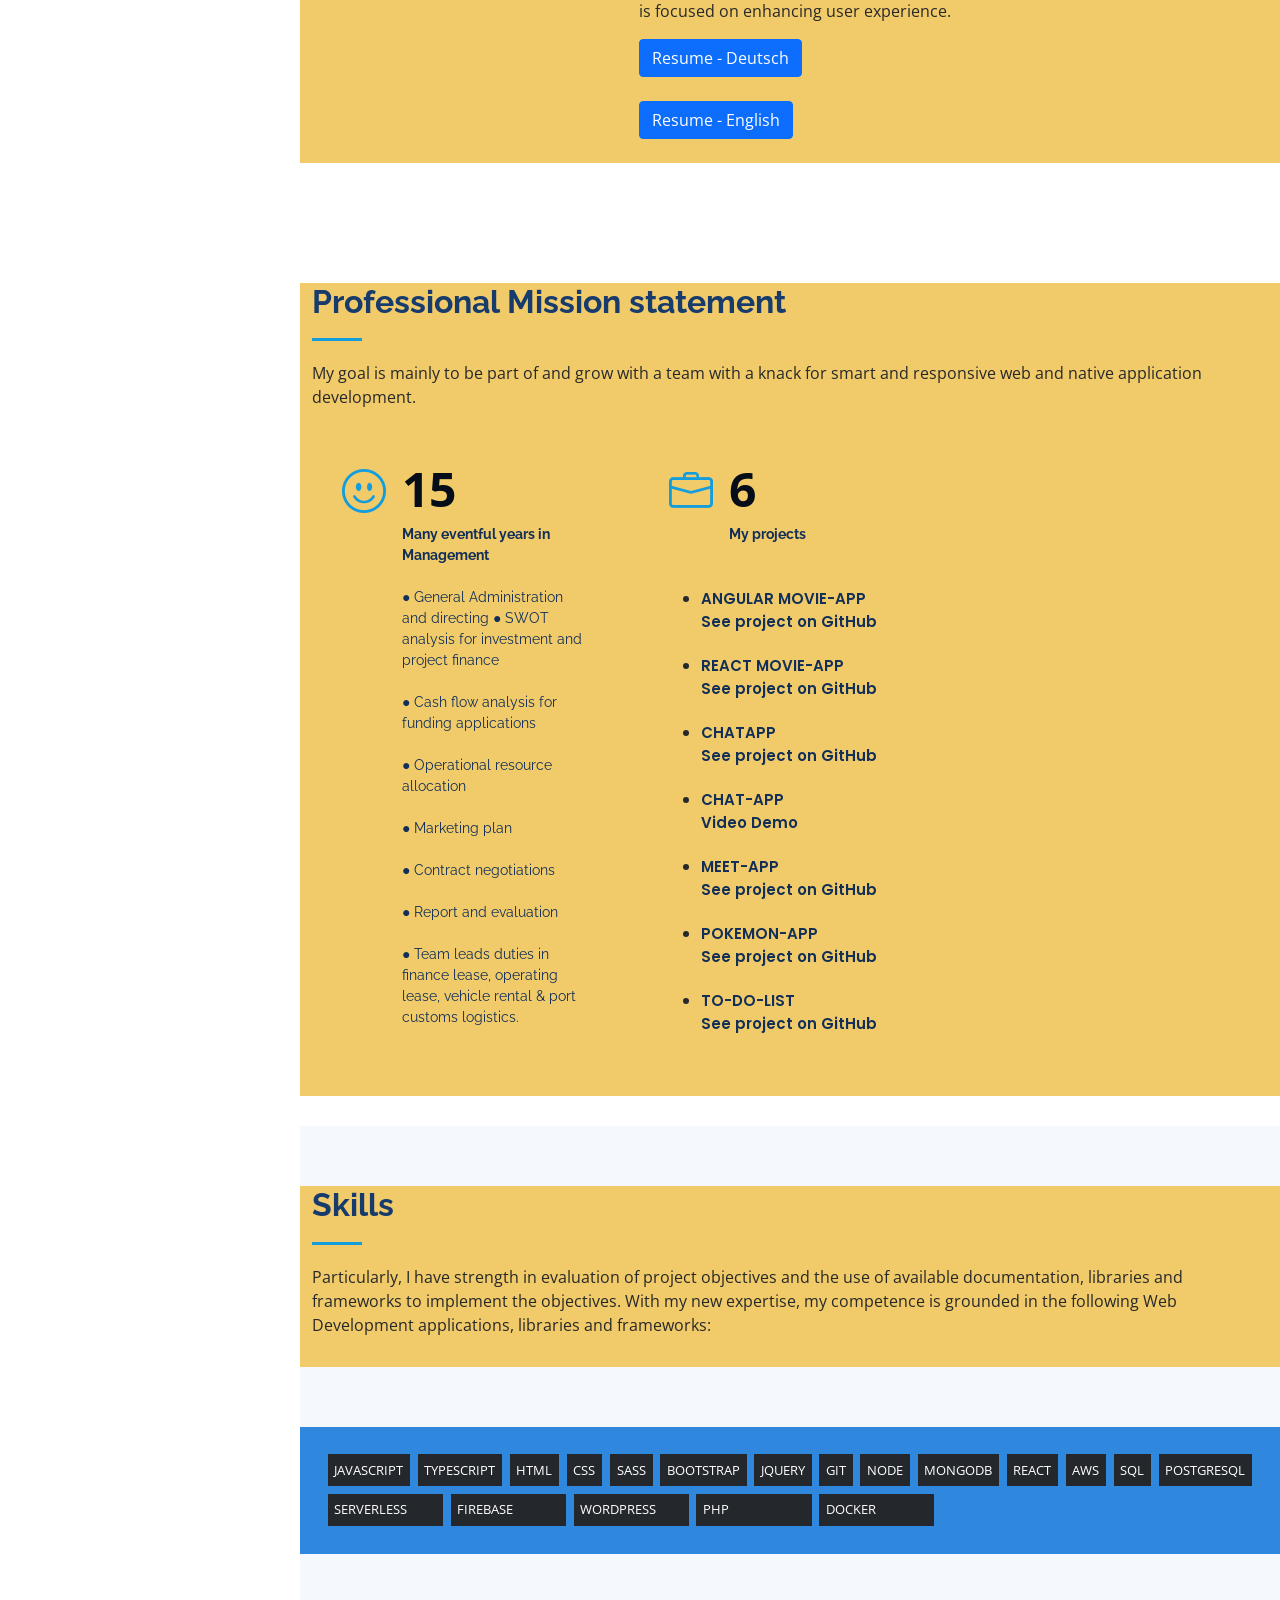
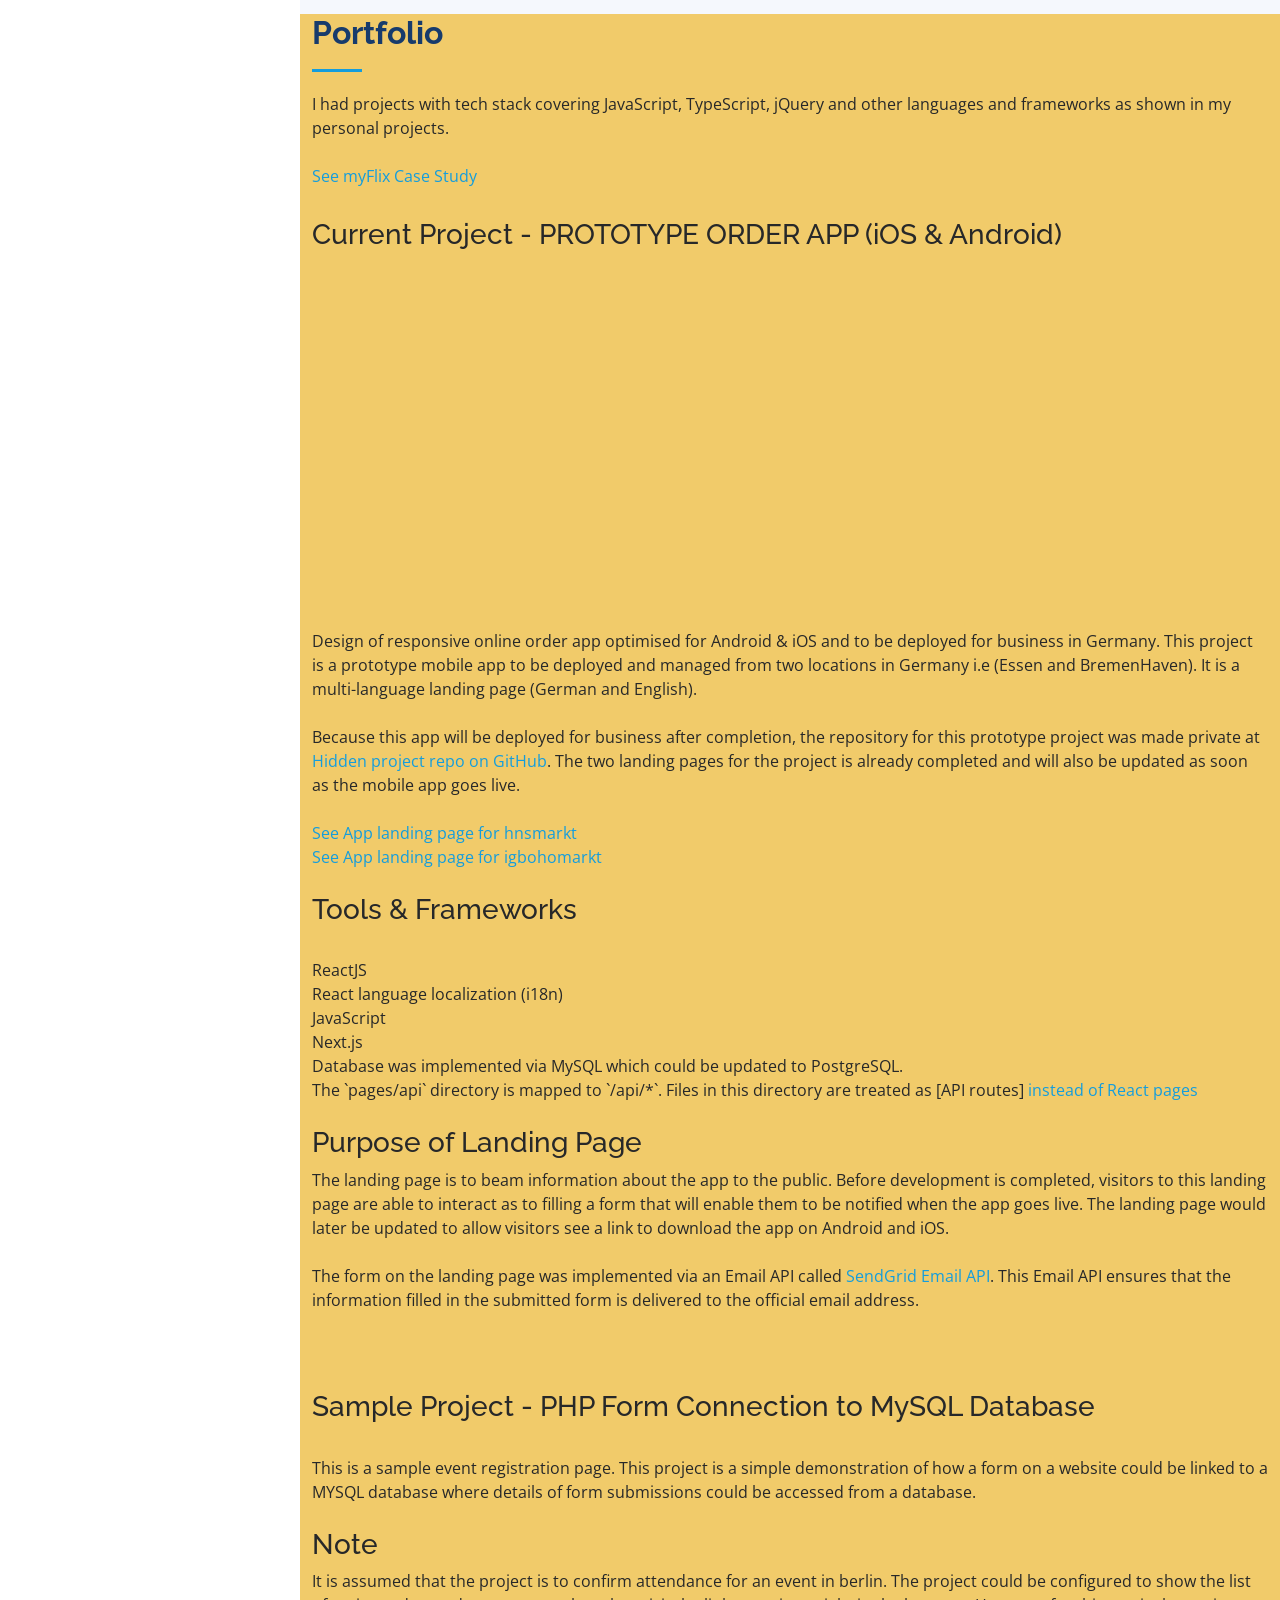
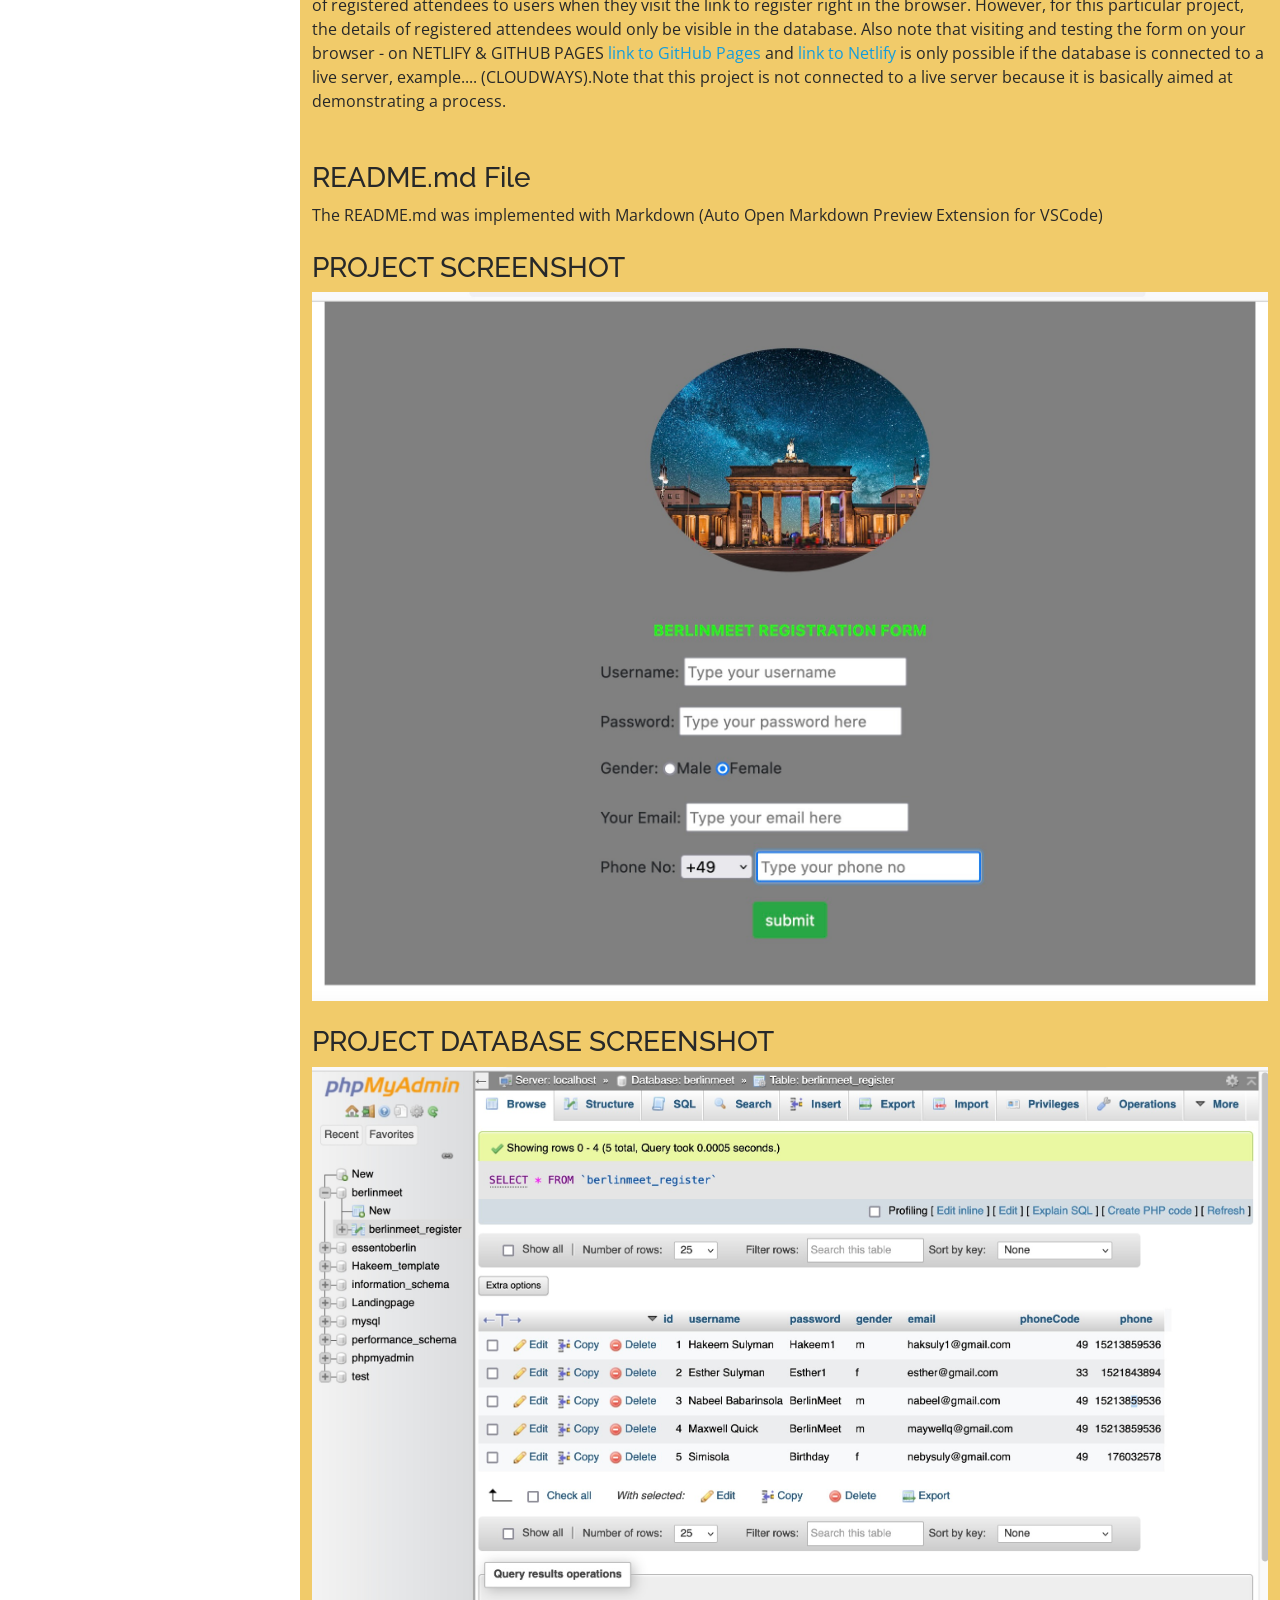
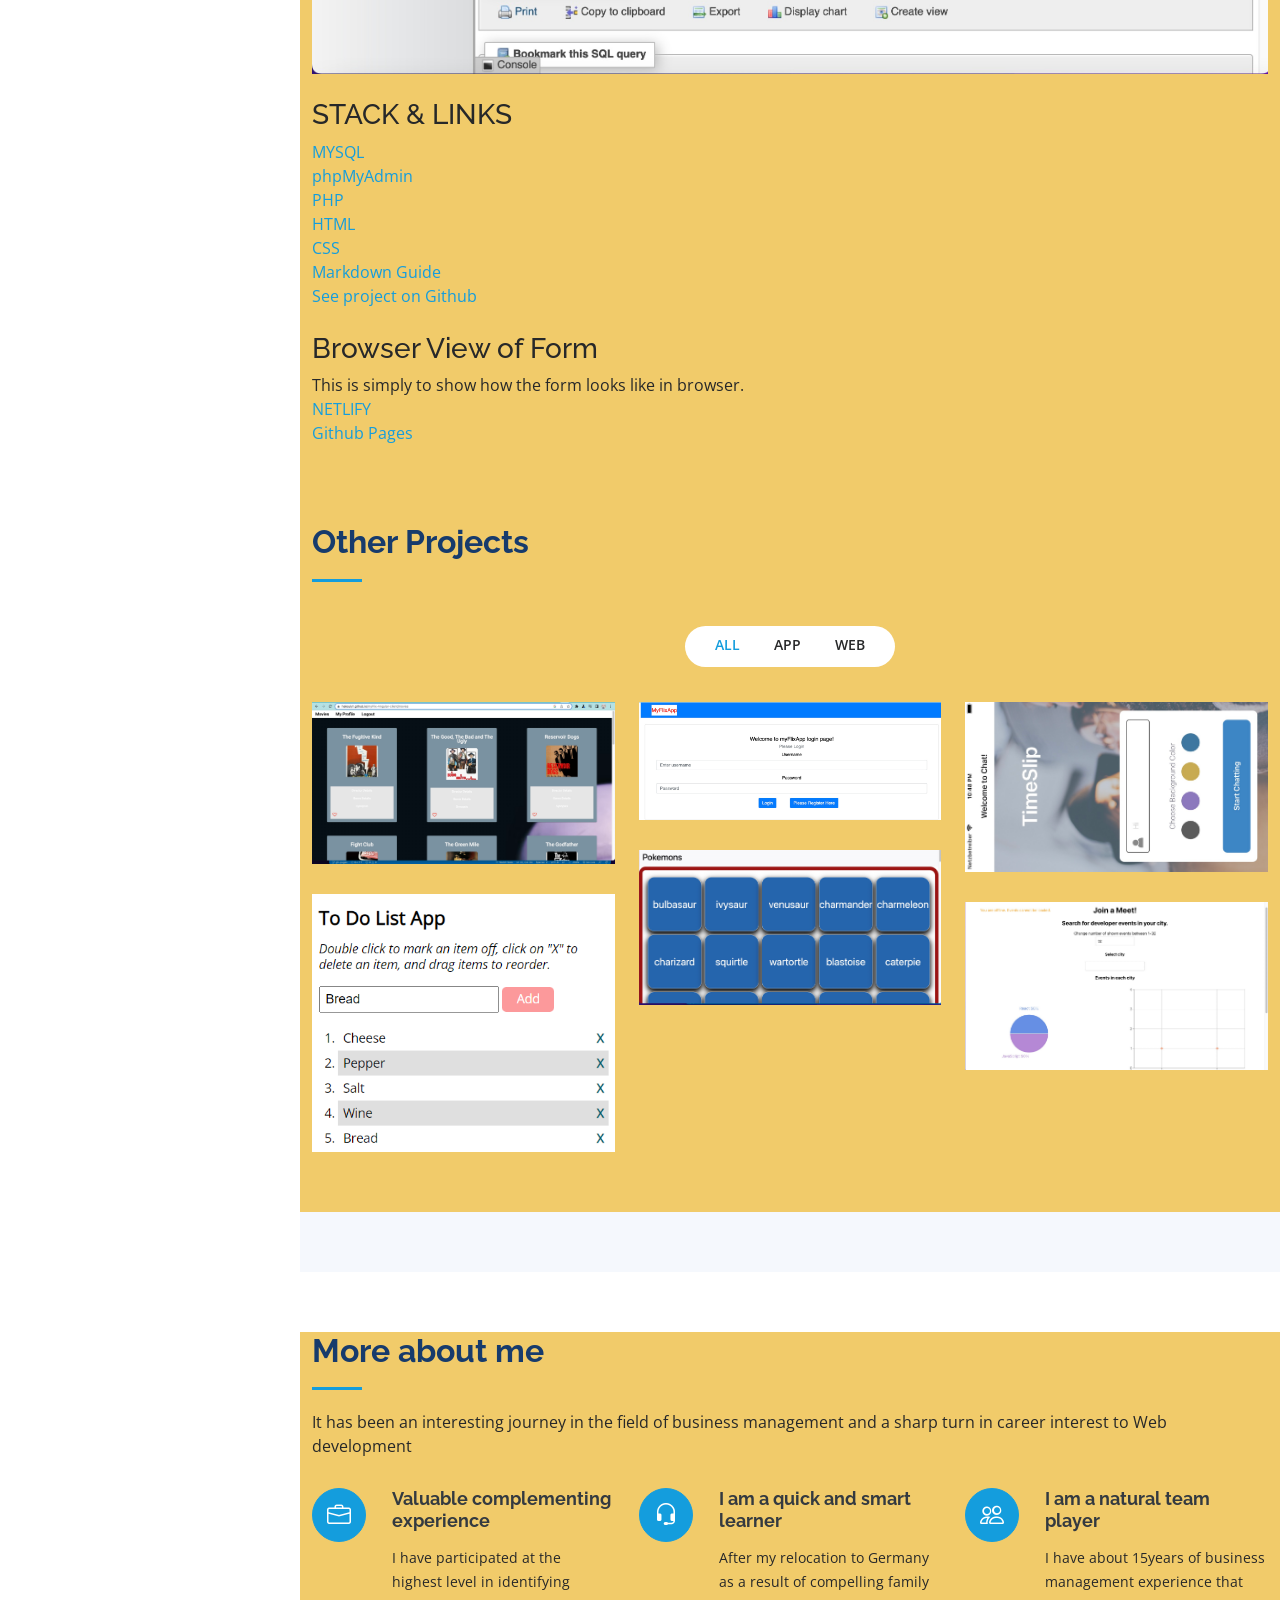
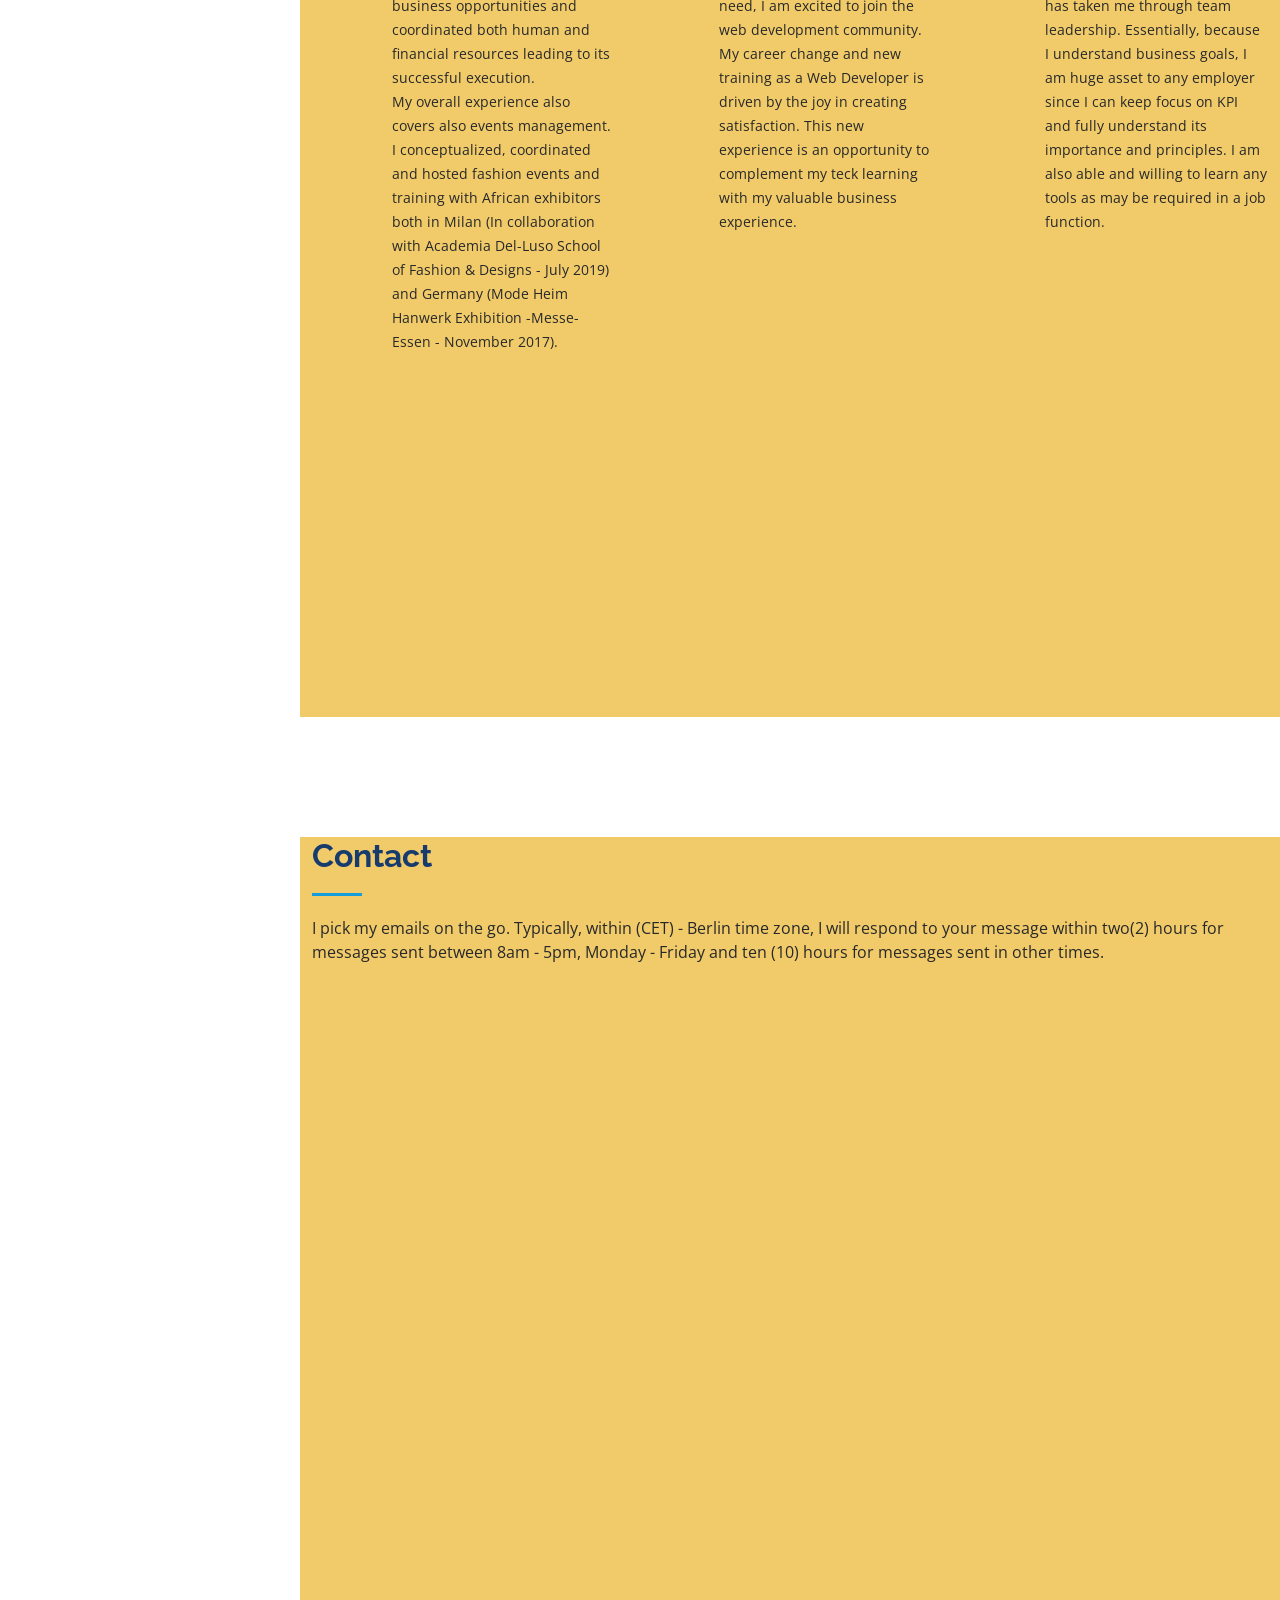
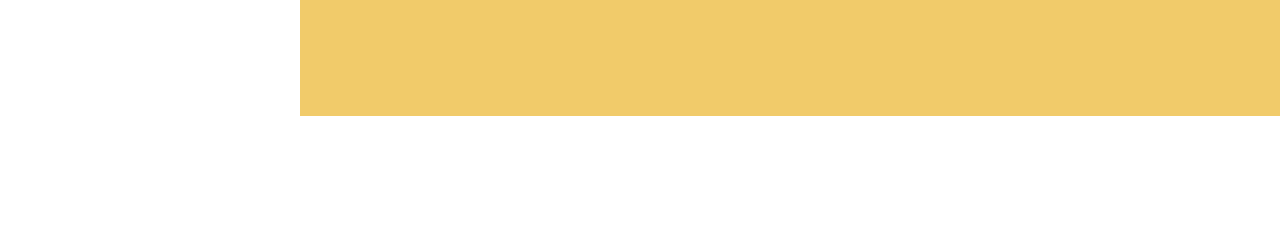
==== commit f772f726: "edited index.html" ====
(no text change in the page or its own stylesheets)
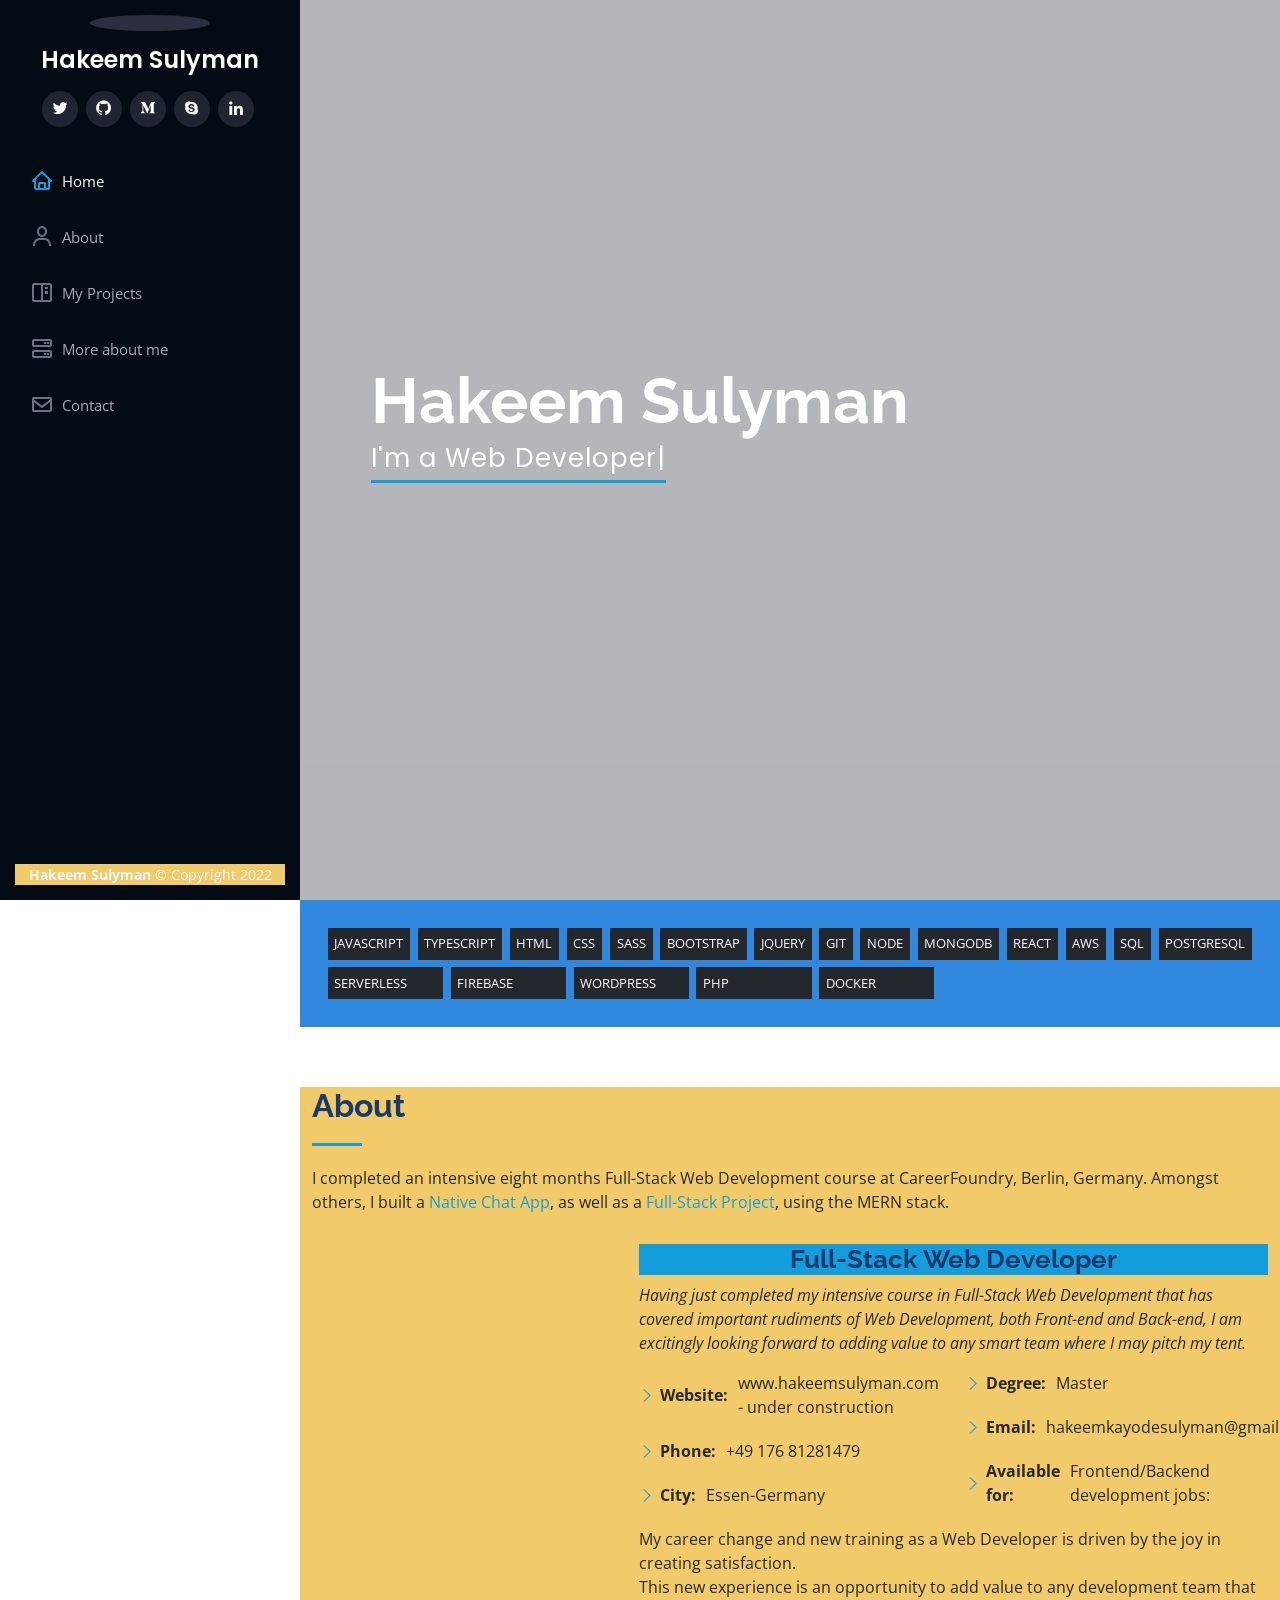
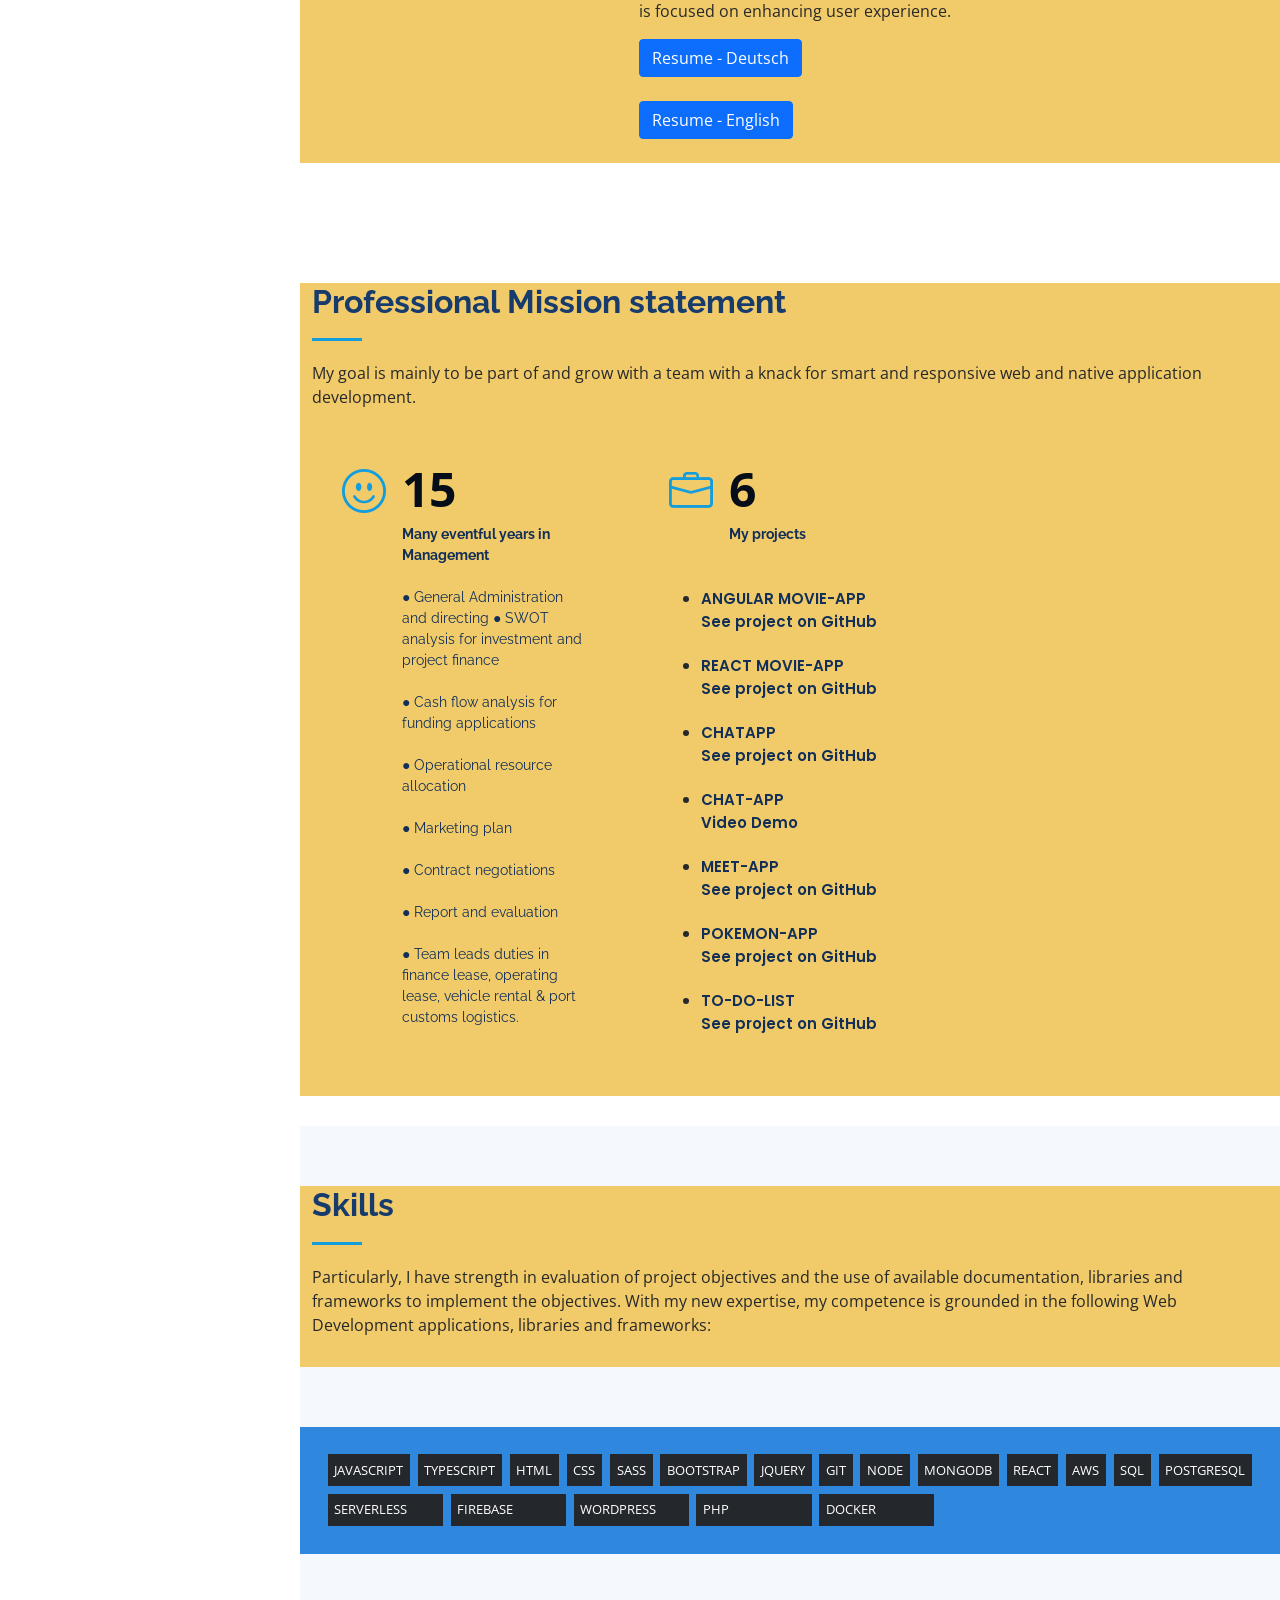
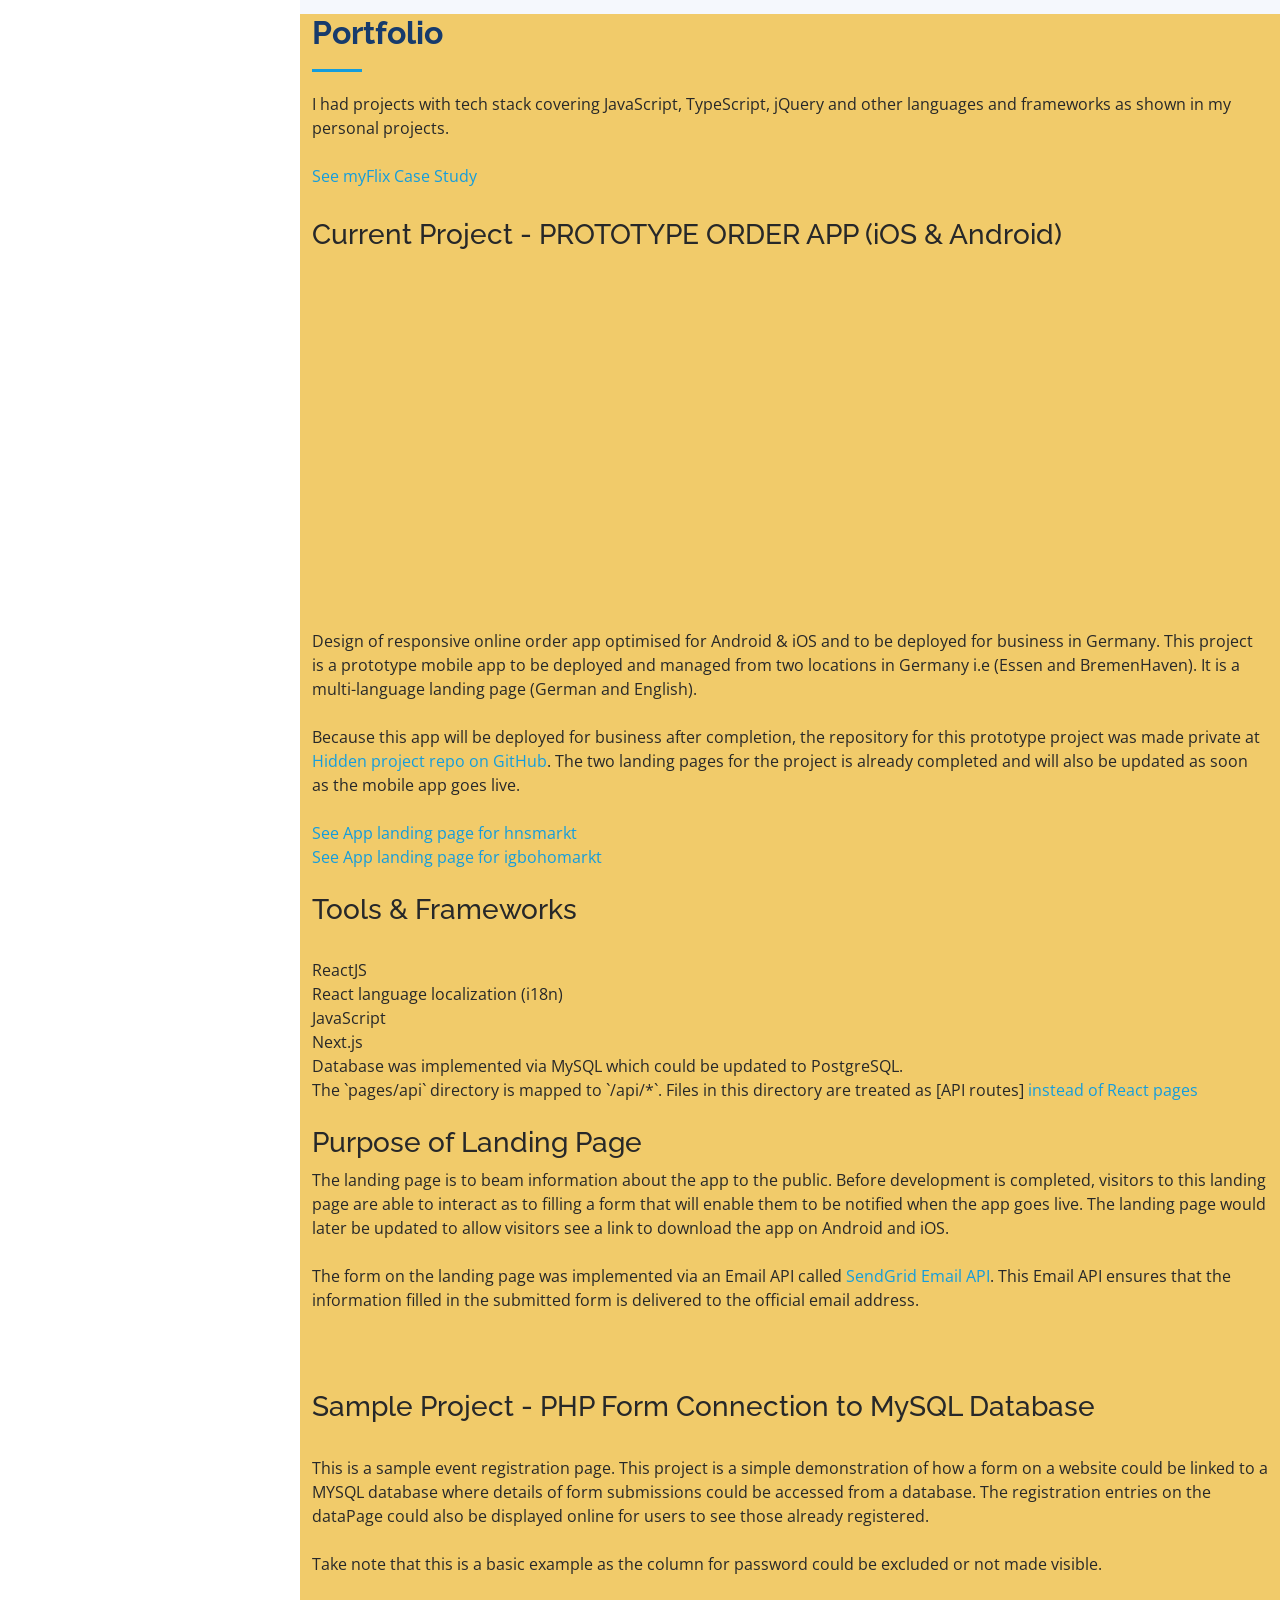
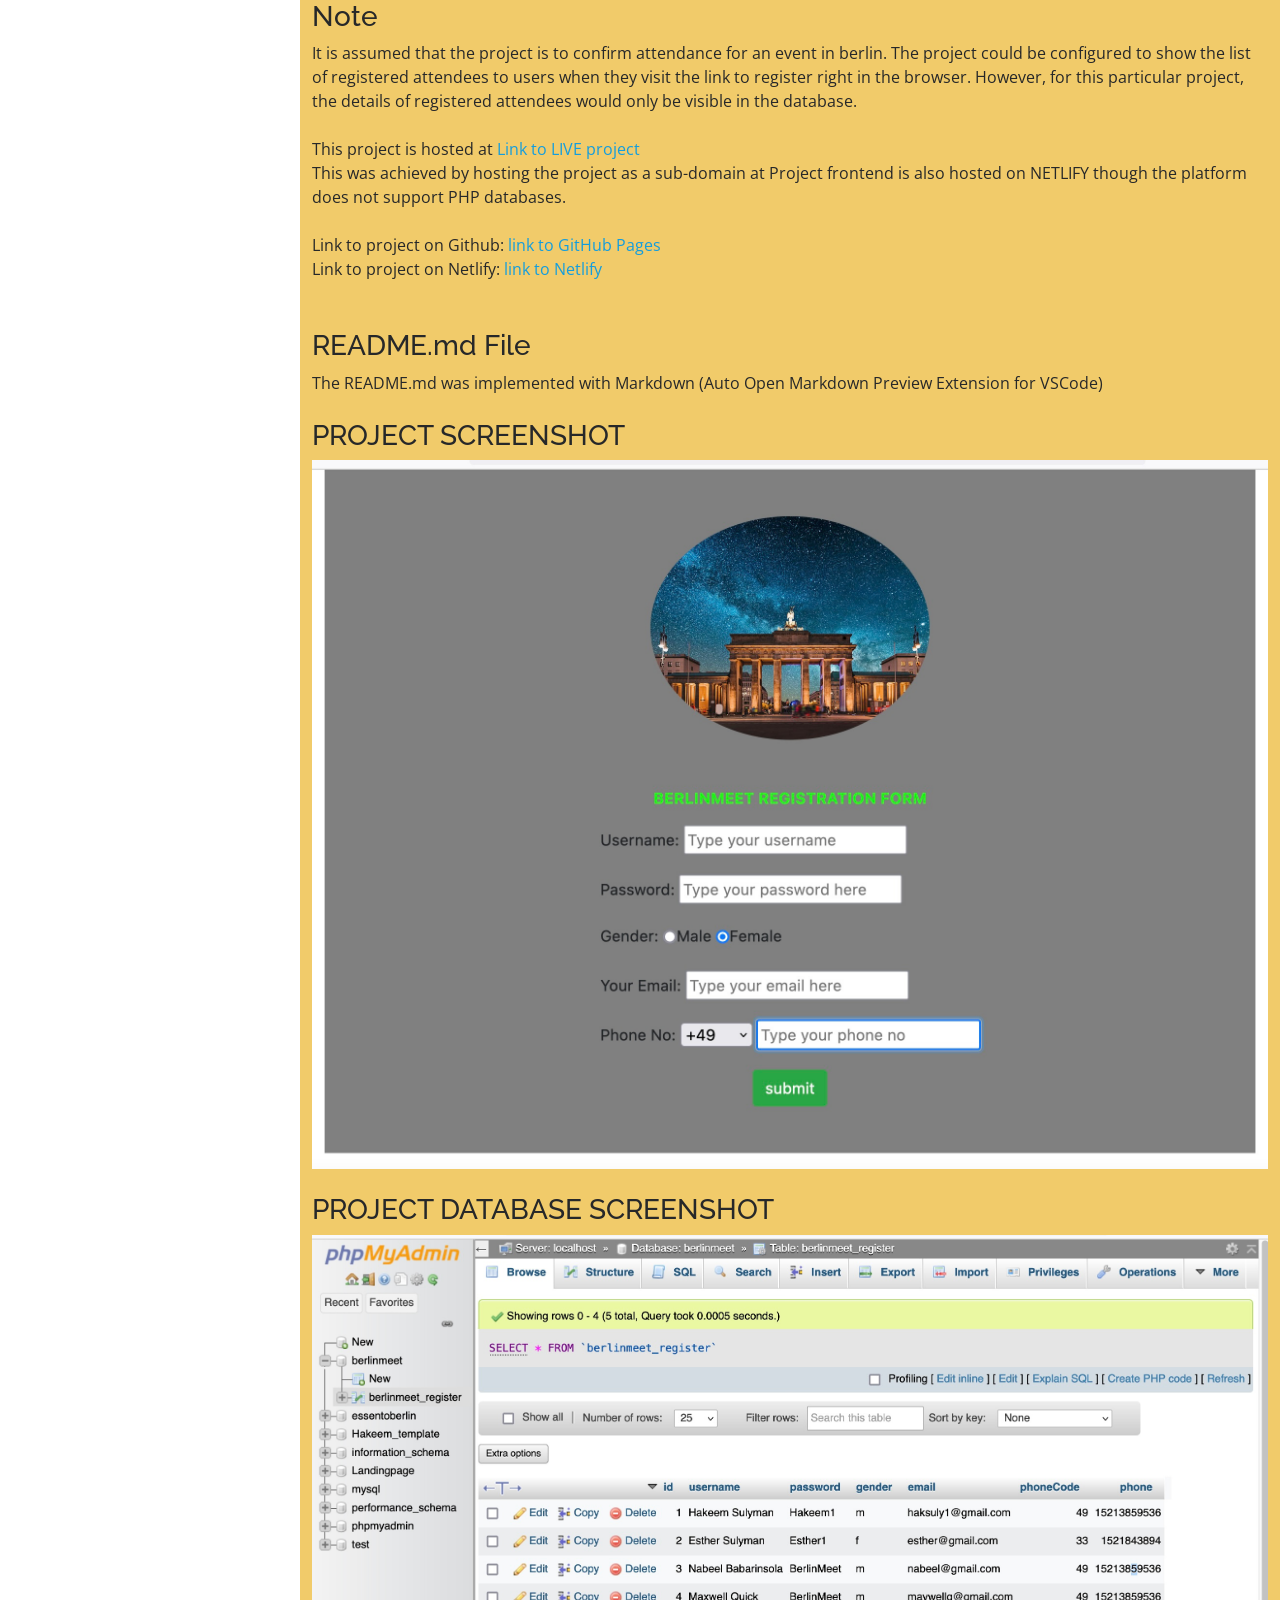
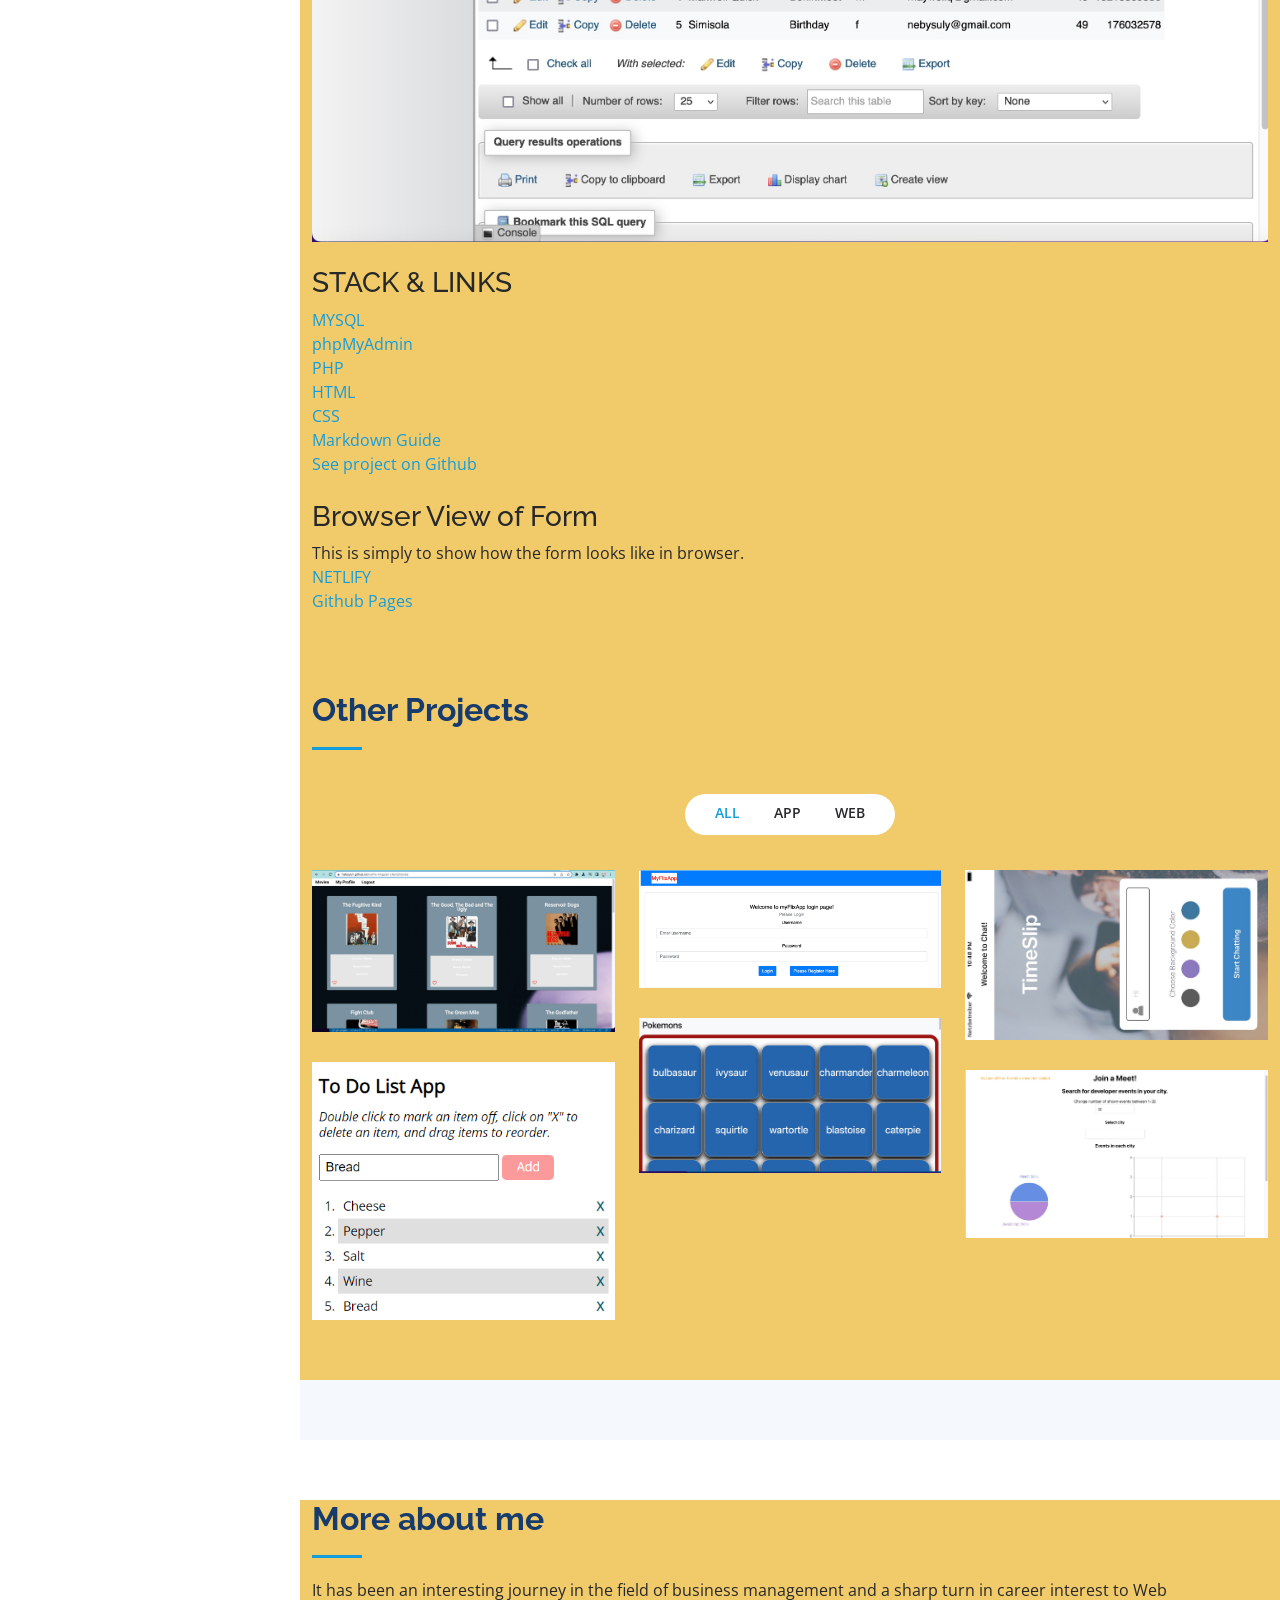
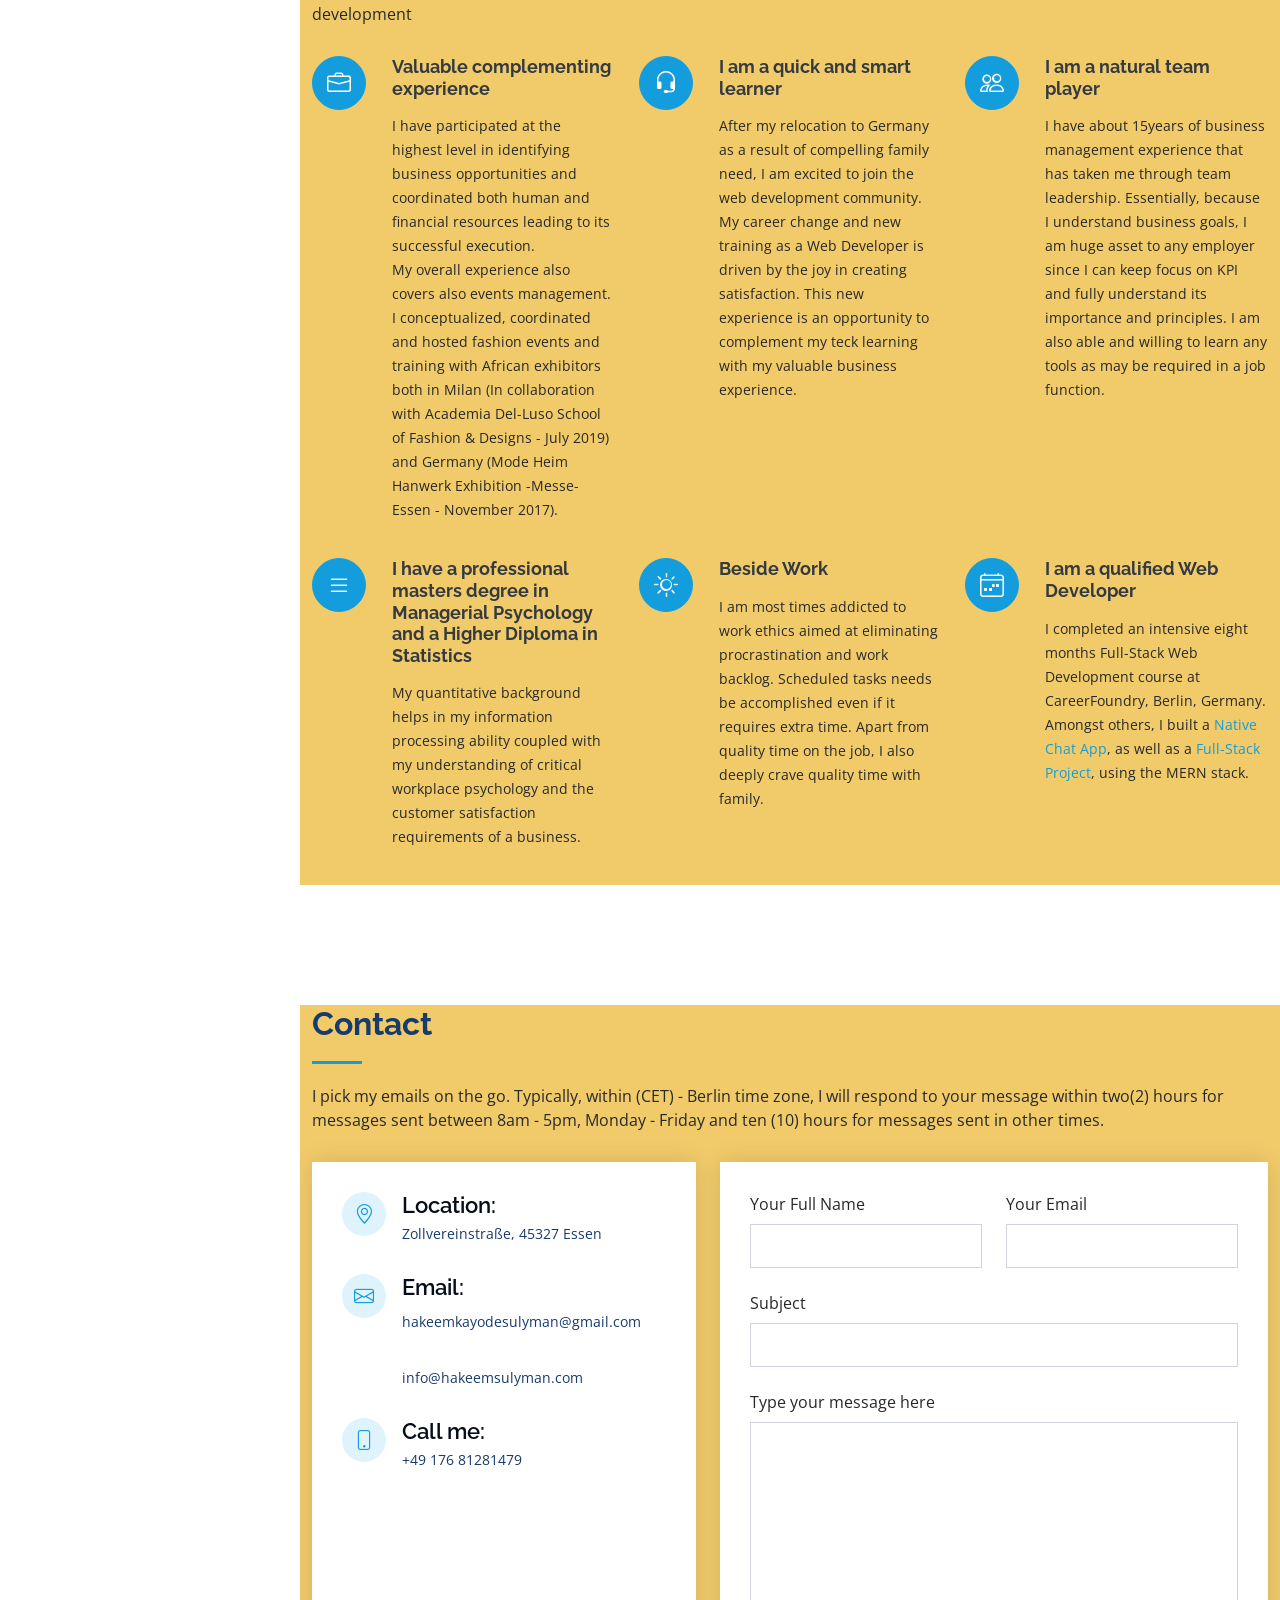
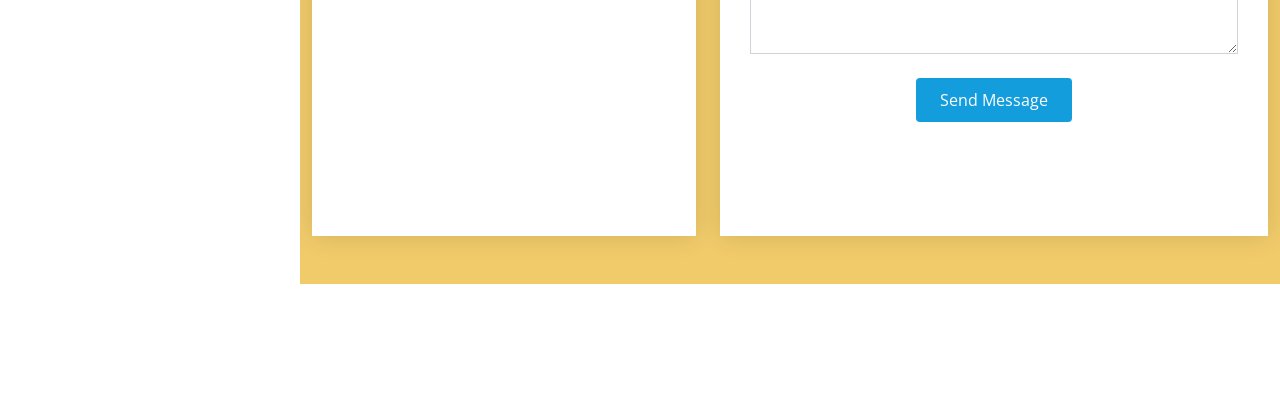
==== commit c8bd38e7: "edited/renamed index.html and added dbconnection.php" ====
--- a/index.html
+++ b/index.html
@@ -349,21 +349,24 @@
               <p>
                 This is a sample event registration page. This project is a simple demonstration of how a form on a 
                 website could be linked to a MYSQL database where details of form submissions could be accessed 
-                from a database. 
+                from a database. The registration entries on the dataPage could also be displayed online for users 
+                to see those already registered. <br><br>
+                Take note that this is a basic example as the column for password could be excluded or not made visible.
+
+                </be> 
                 <br /><br />
                 <h3>Note</h3>
                 It is assumed that the project is to confirm attendance for an event in berlin.
                 The project could be configured to show the list of registered attendees to users when they visit the 
                 link to register right in the browser. However, for this particular project, the details of 
-                registered attendees would only be visible in the database.
-
-                Also note that visiting and testing the form on your browser - on NETLIFY & GITHUB PAGES 
-                <a href="https://haksuly1.github.io/berlinmeet" 
-                target="_blank">link to GitHub Pages</a>
-                and <a href="https://eclectic-cupcake-180432.netlify.app/" 
-                target="_blank">link to Netlify</a> is only possible if the database is connected to a live server, 
-                example.... (CLOUDWAYS).Note that this project is not connected to a live server because it is basically 
-                aimed at demonstrating a process.
+                registered attendees would only be visible in the database.<br><br>
+
+                This project is hosted at <a href="https://hakeemsulyman.com/berlinmeet" target="_blank">Link to LIVE project</a> <br>
+                This was achieved by hosting the project as a sub-domain at <a href="https://hakeemsulyman.com"></a>
+
+                Project frontend is also hosted on NETLIFY though the platform does not support PHP databases.<br><br>
+                Link to project on Github: <a href="https://haksuly1.github.io/berlinmeet" target="_blank">link to GitHub Pages</a> <br>
+                Link to project on Netlify:  <a href="https://eclectic-cupcake-180432.netlify.app/" target="_blank">link to Netlify</a>
               </p>
               <br><br>
 
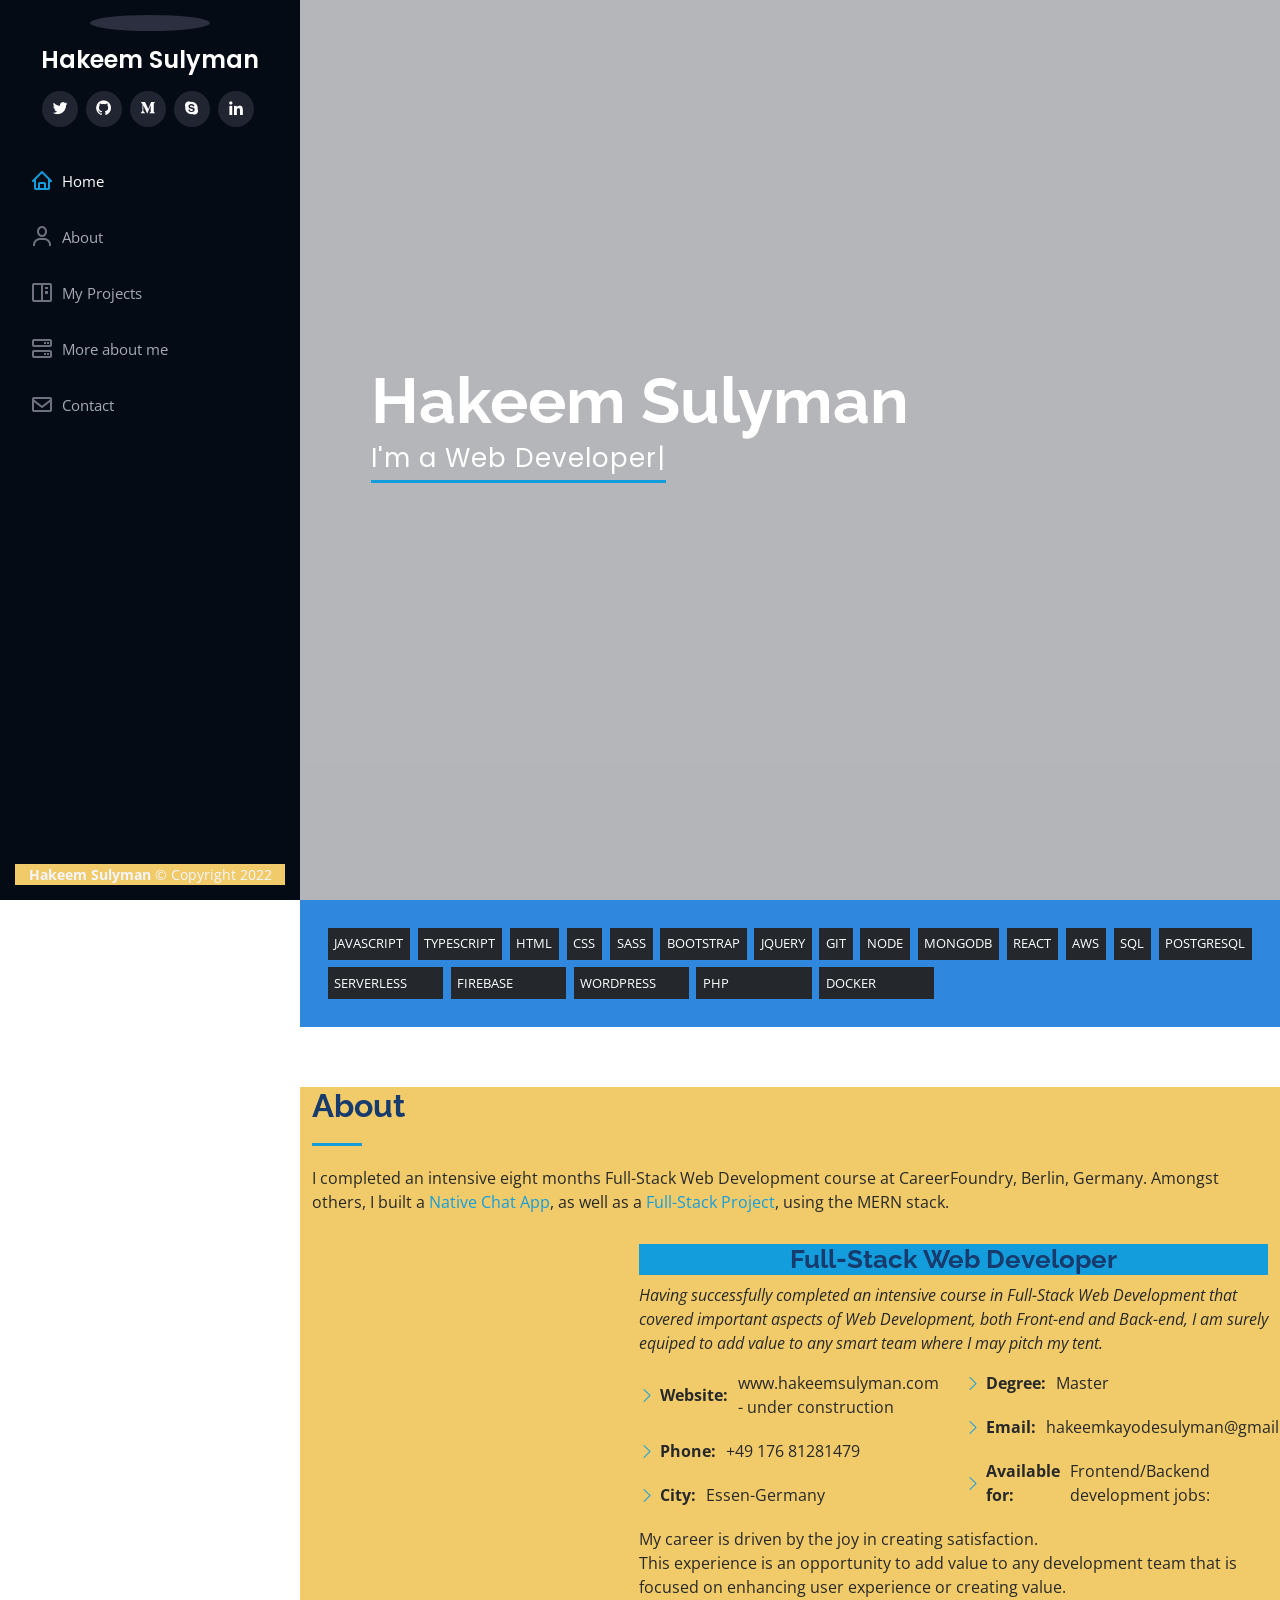
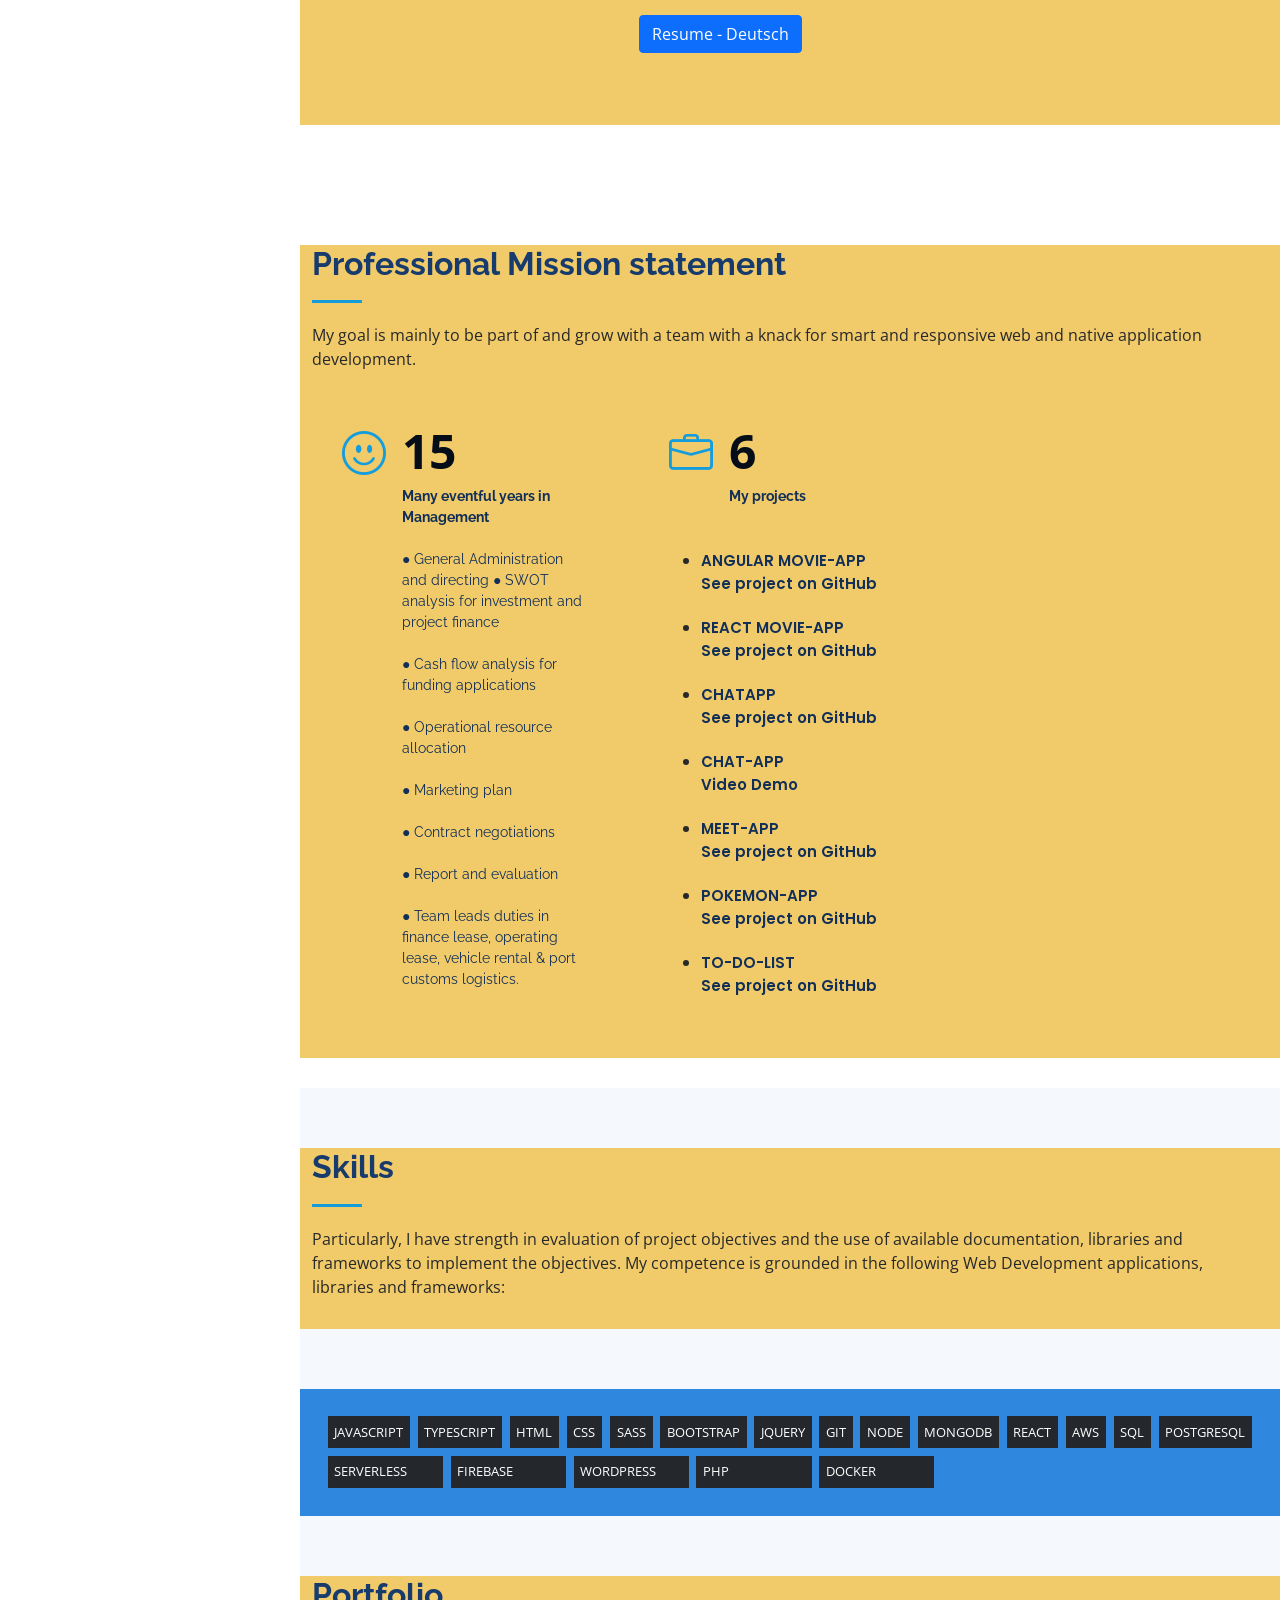
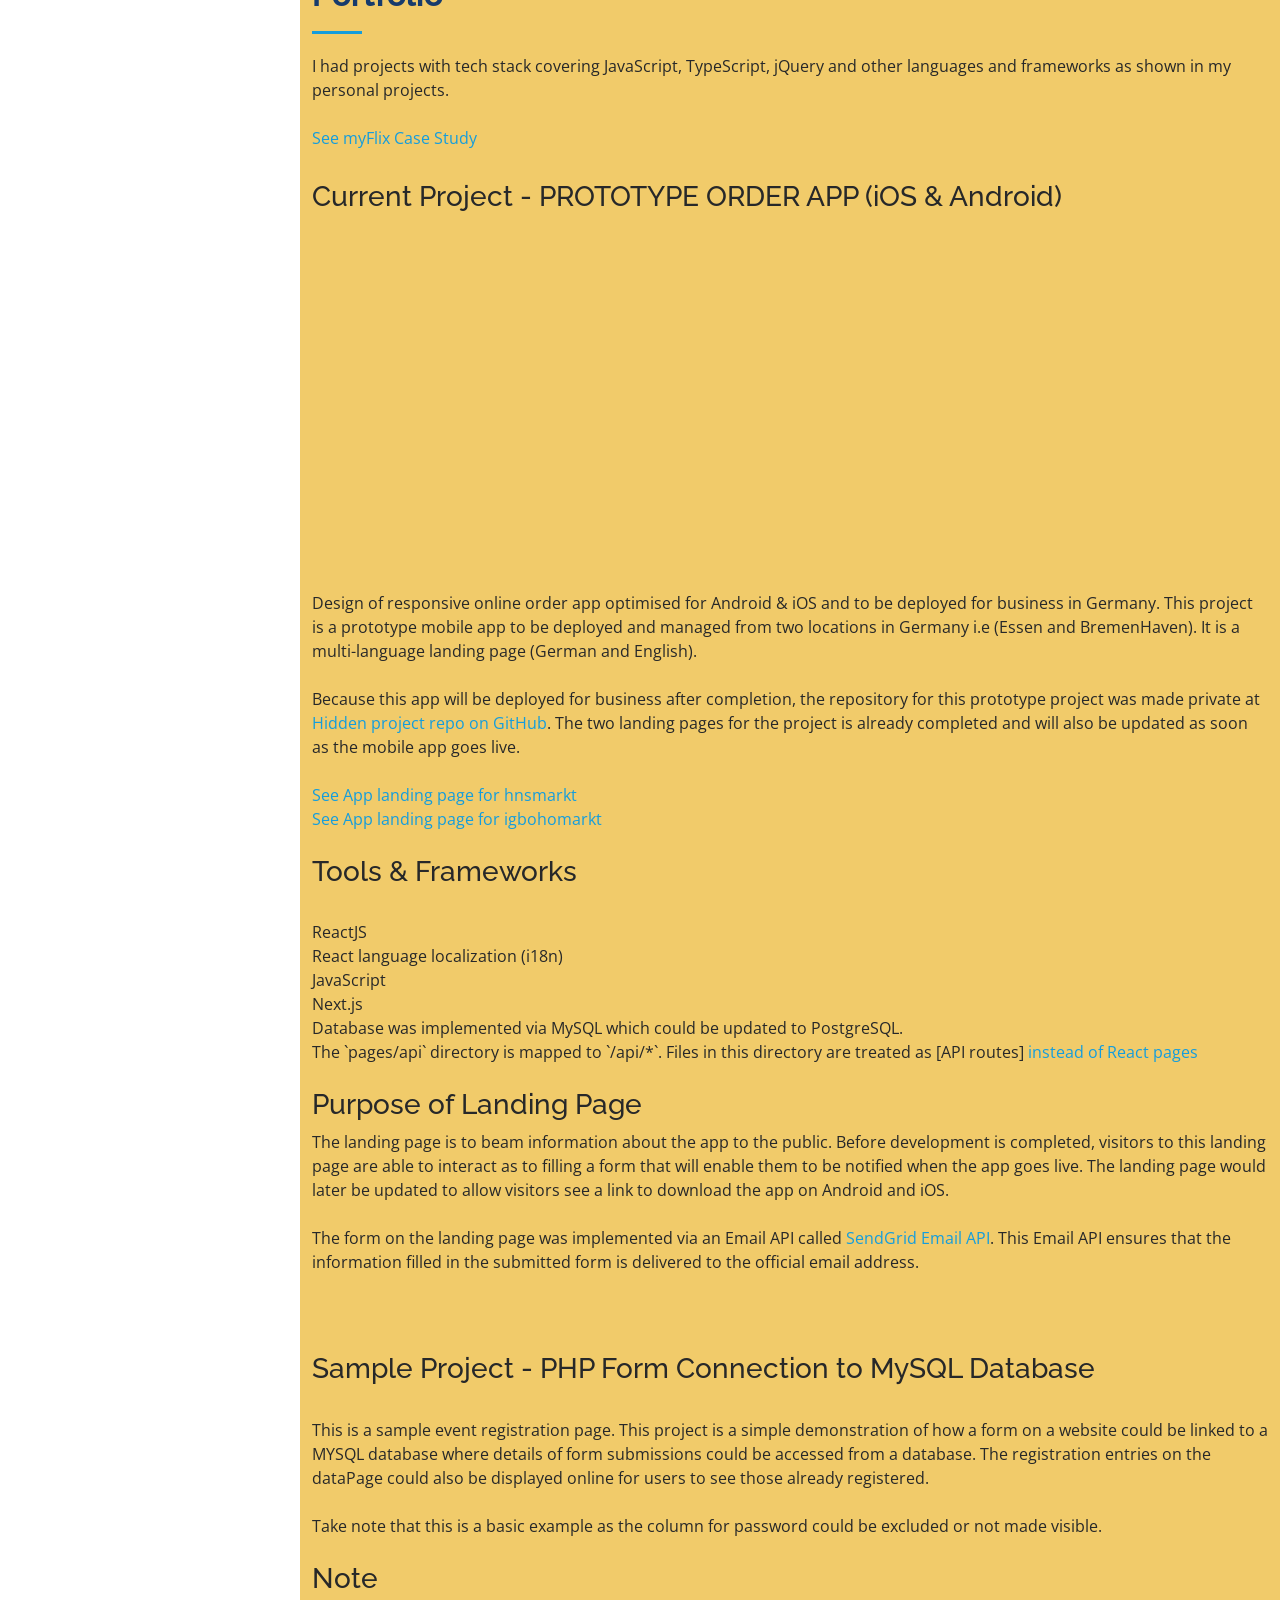
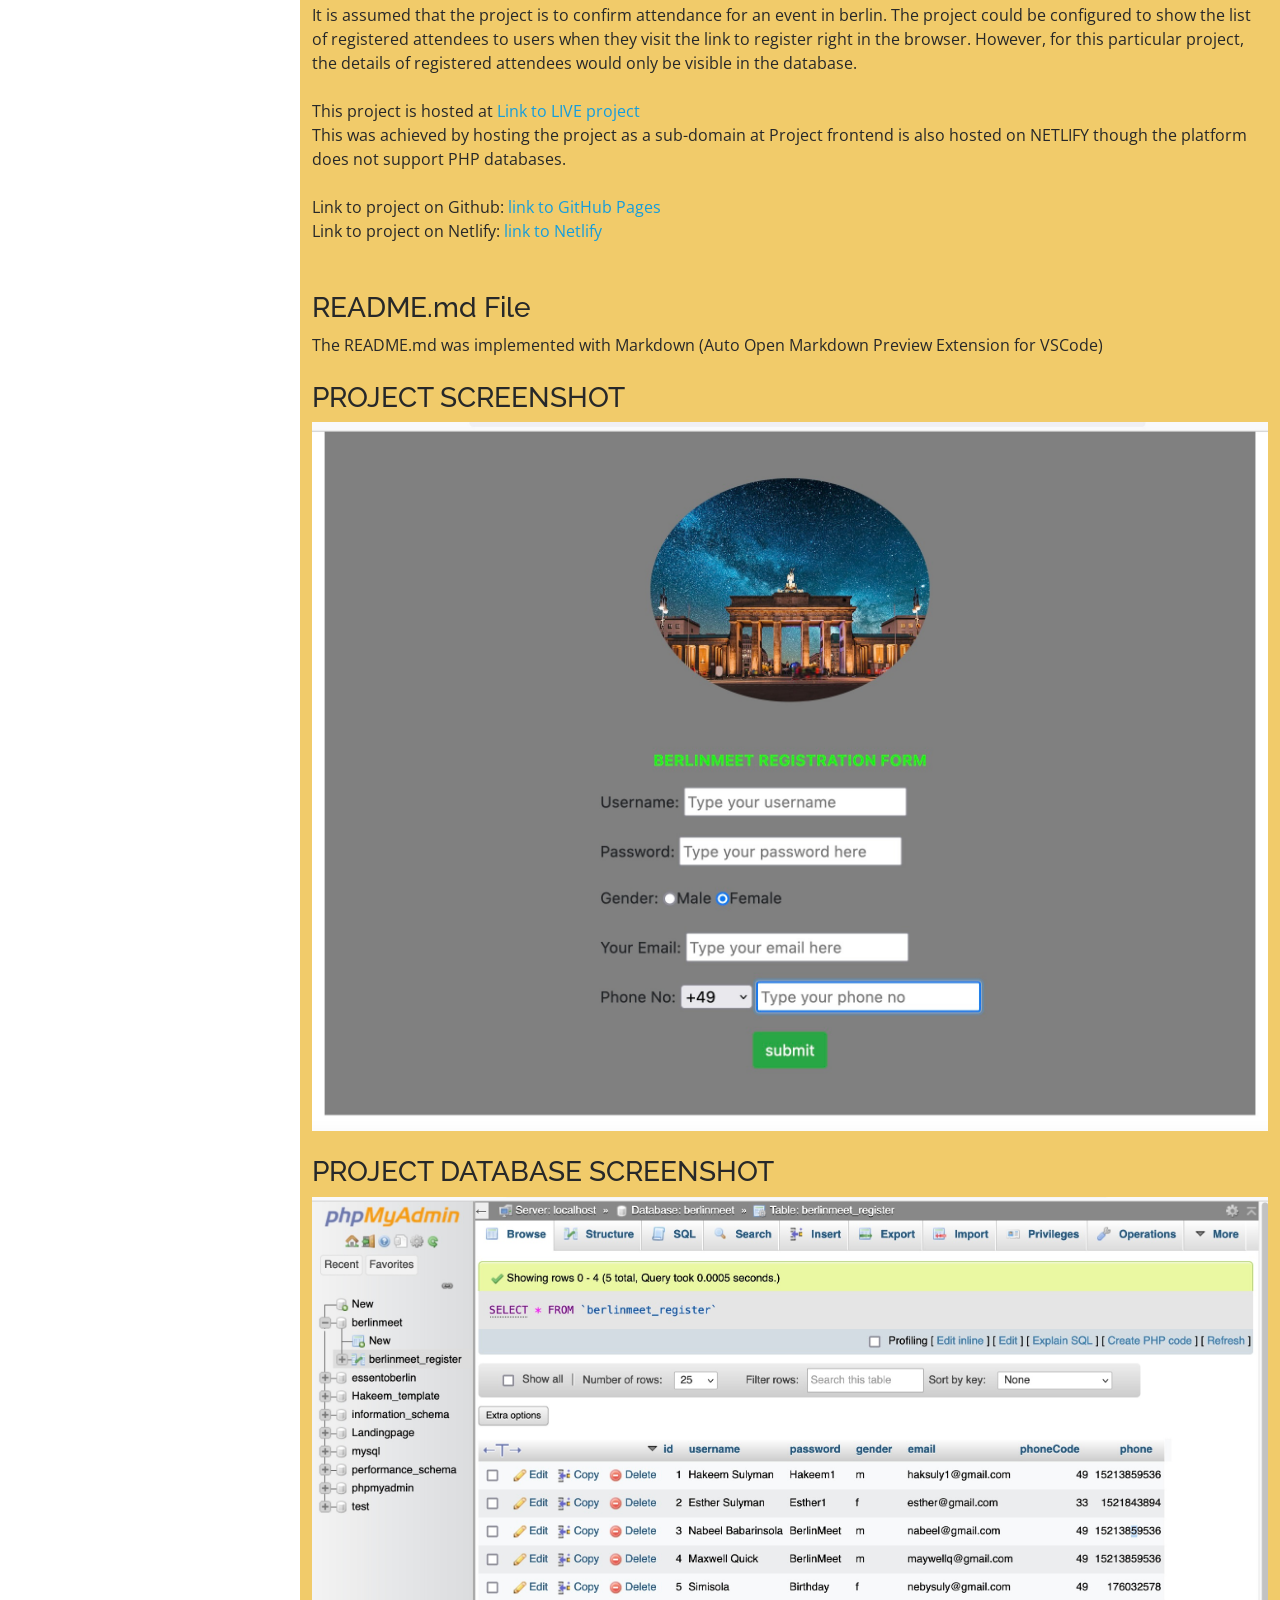
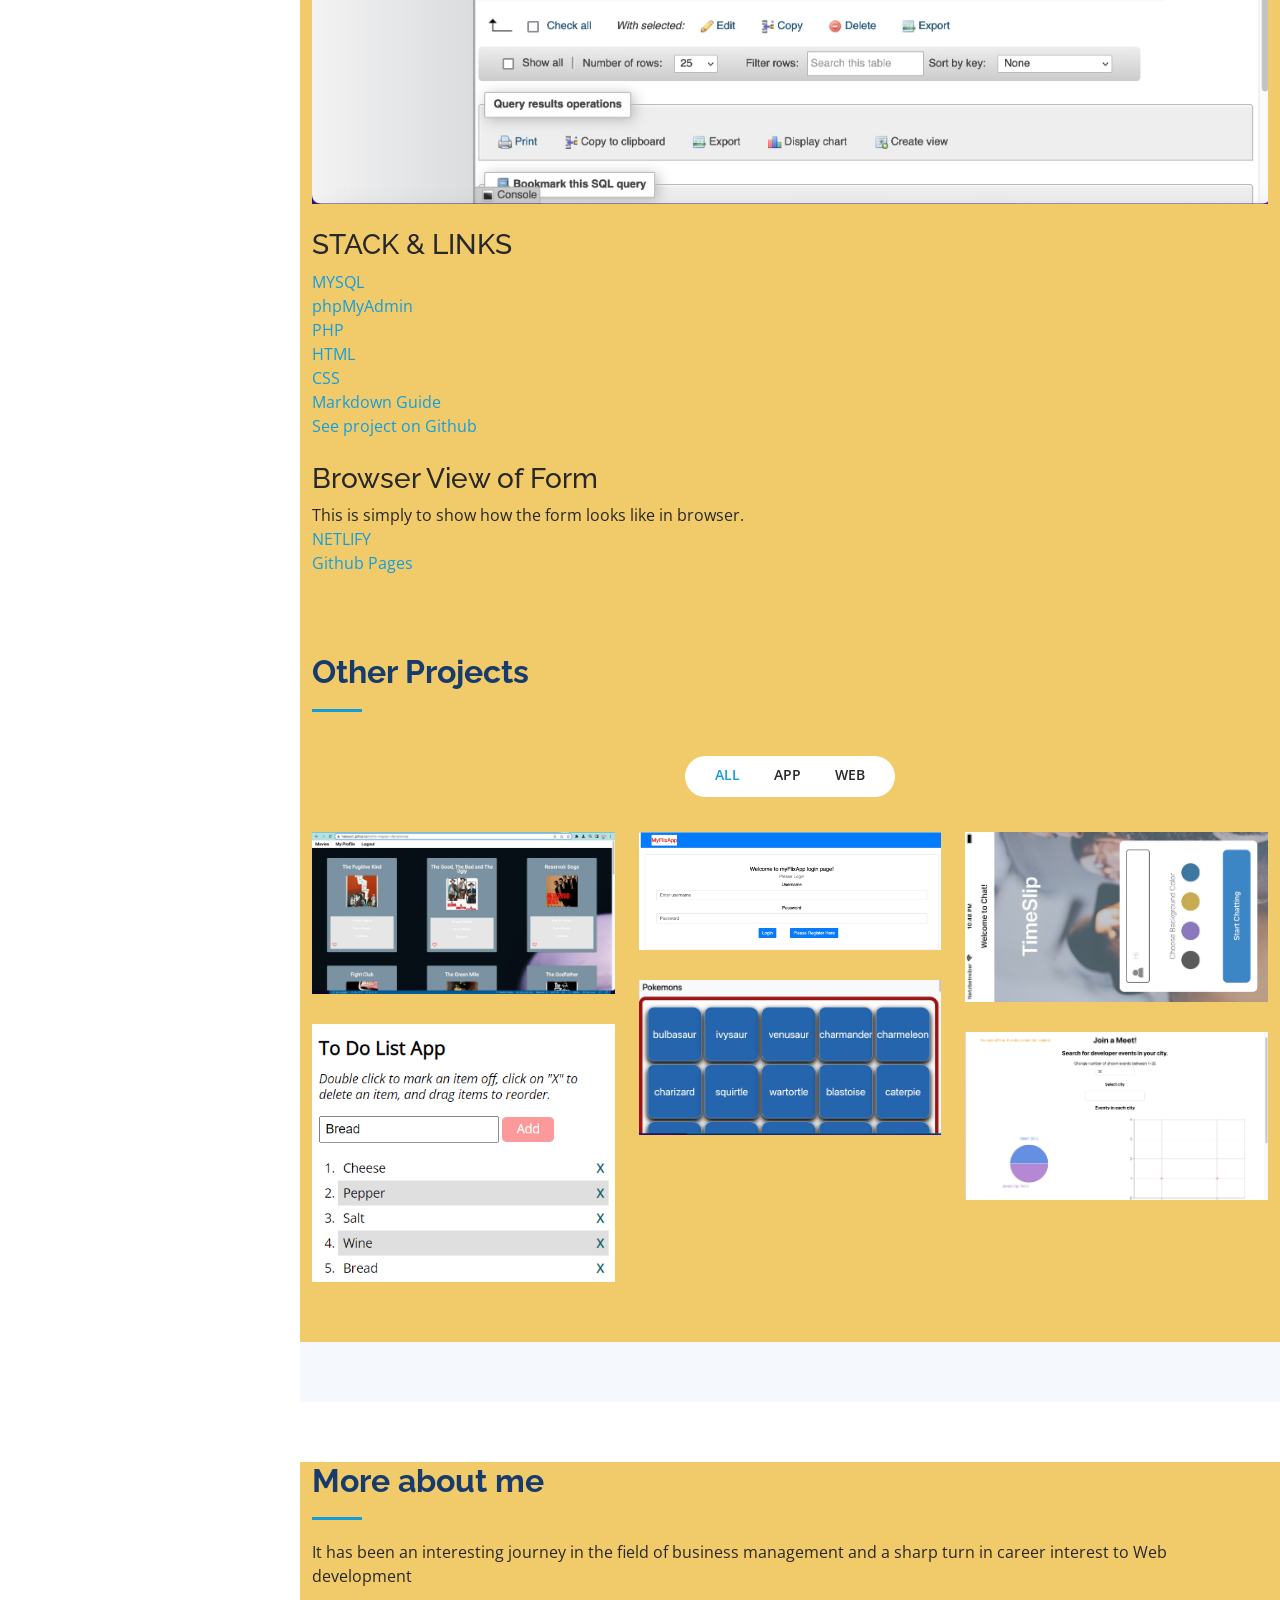
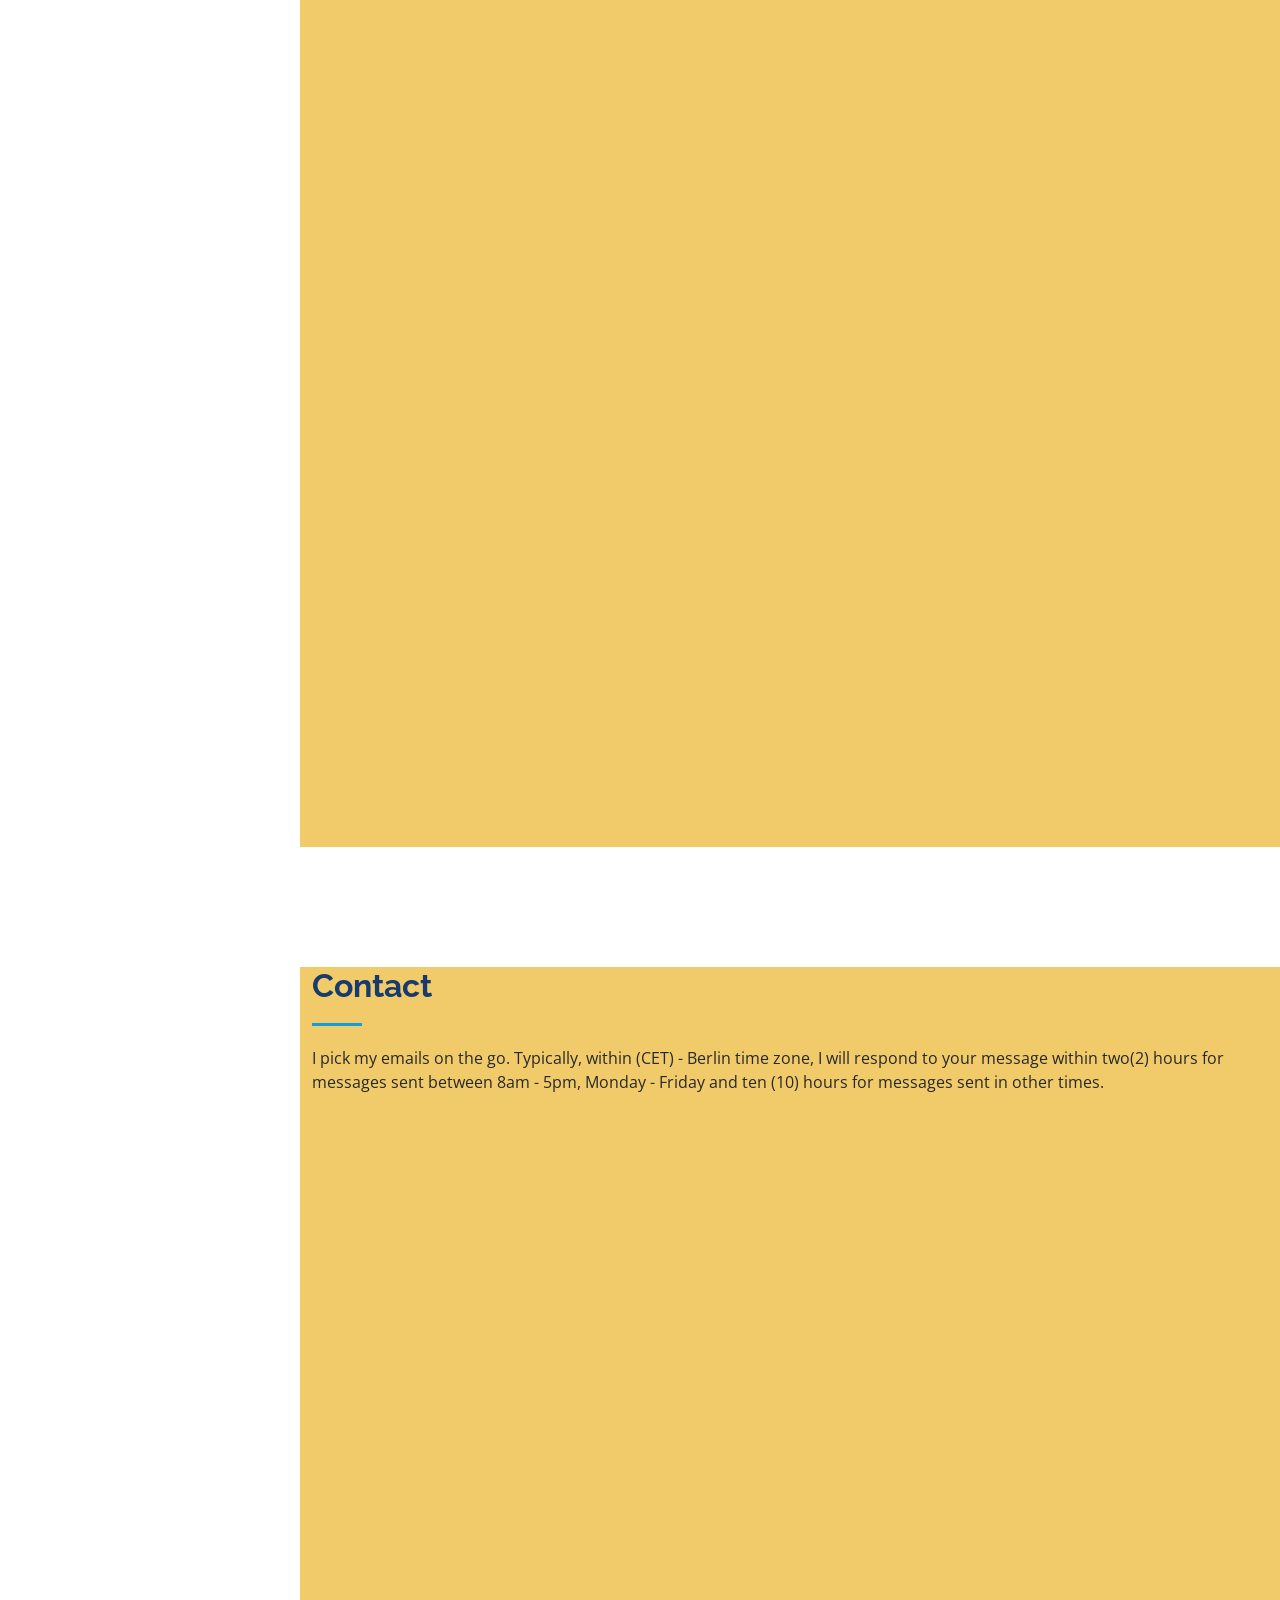
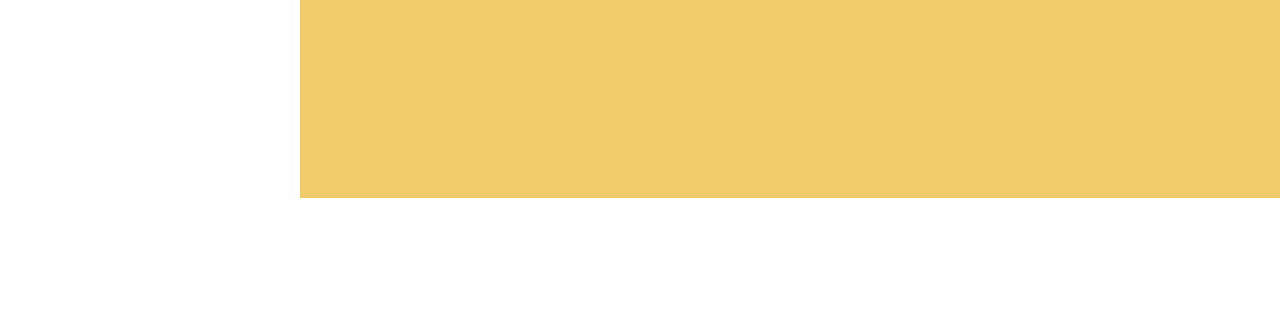
==== commit 3f3ab26f: "Contact form edit" ====
--- a/index.html
+++ b/index.html
@@ -128,9 +128,9 @@
             <div class="col-lg-8 pt-4 pt-lg-0 content" data-aos="fade-left">
               <h3><center>Full-Stack Web Developer</center></h3>
               <p class="fst-italic">
-                Having just completed my intensive course in Full-Stack Web Development that has
-                covered important rudiments of Web Development, both Front-end and Back-end,
-                I am excitingly looking forward to adding value to any smart team where I may pitch my tent.
+                Having successfully completed an intensive course in Full-Stack Web Development that
+                covered important aspects of Web Development, both Front-end and Back-end,
+                I am surely equiped to add value to any smart team where I may pitch my tent.
 
               </p>
               <div class="row">
@@ -154,14 +154,14 @@
                 </div>
               </div>
               <p>
-                My career change and new training as a Web Developer is driven by the joy in creating satisfaction.<br>
-                This new experience is an opportunity to add value to any development team that is focused on enhancing
-                user experience.
+                My career is driven by the joy in creating satisfaction.<br>
+                This experience is an opportunity to add value to any development team that is focused on enhancing
+                user experience or creating value.
               </p>
 
-              <a href="assets/img/resume-deutsch.pdf" target="_blank" class="btn btn-primary" download>Resume - Deutsch</a>
+              <a href="assets/img/lebenslauf_d.pdf" target="_blank" class="btn btn-primary" download>Resume - Deutsch</a>
               <br><br>
-              <a href="assets/img/resume-english.pdf" target="_blank" class="btn btn-primary" download>Resume - English</a>
+              <!-- <a href="assets/img/resume-english.pdf" target="_blank" class="btn btn-primary" download>Resume - English</a>-->
               <br><br>
             </div>
           </div>
@@ -237,7 +237,7 @@
             <h2>Skills</h2>
             <p>Particularly, I have strength in evaluation of project objectives and the use of available
               documentation, libraries and frameworks to implement the objectives.
-              With my new expertise, my competence is grounded in the following Web Development applications,
+              My competence is grounded in the following Web Development applications,
               libraries and frameworks:</p>
           </div>
           <div class="row skills-content">
@@ -557,7 +557,16 @@
         </div>
       </section><!-- End Services Section -->
 
+
+
+
+
+
+
+
+
       <!-- ======= Contact Section ======= -->
+      <!-- 
       <section id="contact" class="contact">
         <div class="container">
 
@@ -600,15 +609,15 @@
             </div>
 
             <div class="col-lg-7 mt-5 mt-lg-0 d-flex align-items-stretch">
-              <form action="https://formsubmit.co/a8c67ebe0ce57745e191441dbbaf4bf4" method="post" role="form"
+              <form action="forms/contact.php" method="post" role="form"
                 class="php-email-form">
 
                 <input type="text" name="_honey" style="display: none;">
                 <input type="hidden" name="_captcha" value="false">
               
-                <!-- 
+      
                 <input type="hidden" name="_next" value="https://haksuly1.github.io/iPortfolio-pro/success.html">
-                -->
+              
 
                 <input type="hidden" name="_next" value="https://hakeemsulyman.com/success.html">
 
@@ -641,7 +650,93 @@
           </div>
           <br><br>
         </div>
-      </section><!-- End Contact Section -->
+      </section>
+      End Contact Section -->
+
+  
+
+
+  <!-- ======= Contact Section ======= -->
+    <section id="contact" class="contact">
+      <div class="container">
+
+        <div class="section-title">
+          <h2>Contact</h2>
+          <p>I pick my emails on the go. Typically, within (CET) - Berlin time zone, 
+            I will respond to your message within two(2) hours for messages sent 
+            between 8am - 5pm, Monday - Friday and ten (10) hours for messages sent in
+              other times.</p>
+        </div>
+
+        <div class="row" data-aos="fade-in">
+
+          <div class="col-lg-5 d-flex align-items-stretch">
+            <div class="info">
+              <div class="address">
+                <i class="bi bi-geo-alt"></i>
+                <h4>Location:</h4>
+                <p>Zollvereinstraße, 45327 Essen</p>
+              </div>
+
+              <div class="email">
+                <i class="bi bi-envelope"></i>
+                <h4>Email:</h4>
+                <p>info@hakeemsulyman.com</p>
+                <p>hakeemkayodesulyman@gmail.com</p>
+              </div>
+
+              <div class="phone">
+                <i class="bi bi-phone"></i>
+                <h4>Call:</h4>
+                <p>+49 176 812 81479</p>
+              </div>
+
+              <iframe
+                  src="https://www.google.com/maps/embed?pb=!1m18!1m12!1m3!1d2483.6169312447887!2d7.038183151286809!3d51.501896779534206!2m3!1f0!2f0!3f0!3m2!1i1024!2i768!4f13.1!3m3!1m2!1s0x47b8e7da4a41cf13%3A0xe443b82aaada2bbe!2sZollvereinstra%C3%9Fe%2C%2045327%20Essen!5e0!3m2!1sen!2sde!4v1655942310740!5m2!1sen!2sde"
+                  width="400" height="300" style="border:0;" allowfullscreen="" loading="lazy"
+                  referrerpolicy="no-referrer-when-downgrade"></iframe>
+            </div>
+
+          </div>
+
+          <div class="col-lg-7 mt-5 mt-lg-0 d-flex align-items-stretch">
+            <form action="forms/contact.php" method="post" role="form" class="php-email-form">
+              <div class="row">
+                <div class="form-group col-md-6">
+                  <label for="name">Your Full Name</label>
+                  <input type="text" name="name" class="form-control" id="name" required>
+                </div>
+                <div class="form-group col-md-6">
+                  <label for="name">Your Email</label>
+                  <input type="email" class="form-control" name="email" id="email" required>
+                </div>
+              </div>
+              <div class="form-group">
+                <label for="name">Subject</label>
+                <input type="text" class="form-control" name="subject" id="subject" required>
+              </div>
+              <div class="form-group">
+                <label for="name">Your Message</label>
+                <textarea class="form-control" name="message" rows="10" required></textarea>
+              </div>
+              <div class="my-3">
+                <div class="loading">Loading</div>
+                <div class="error-message"></div>
+                <div class="sent-message">Your message has been sent. Thank you!</div>
+              </div>
+              <div class="text-center"><button type="submit">Send Message</button></div>
+            </form>
+          </div>
+
+        </div>
+
+      </div>
+    </section><!-- End Contact Section -->
+
+
+
+
+
 
     </main><!-- End #main -->
 
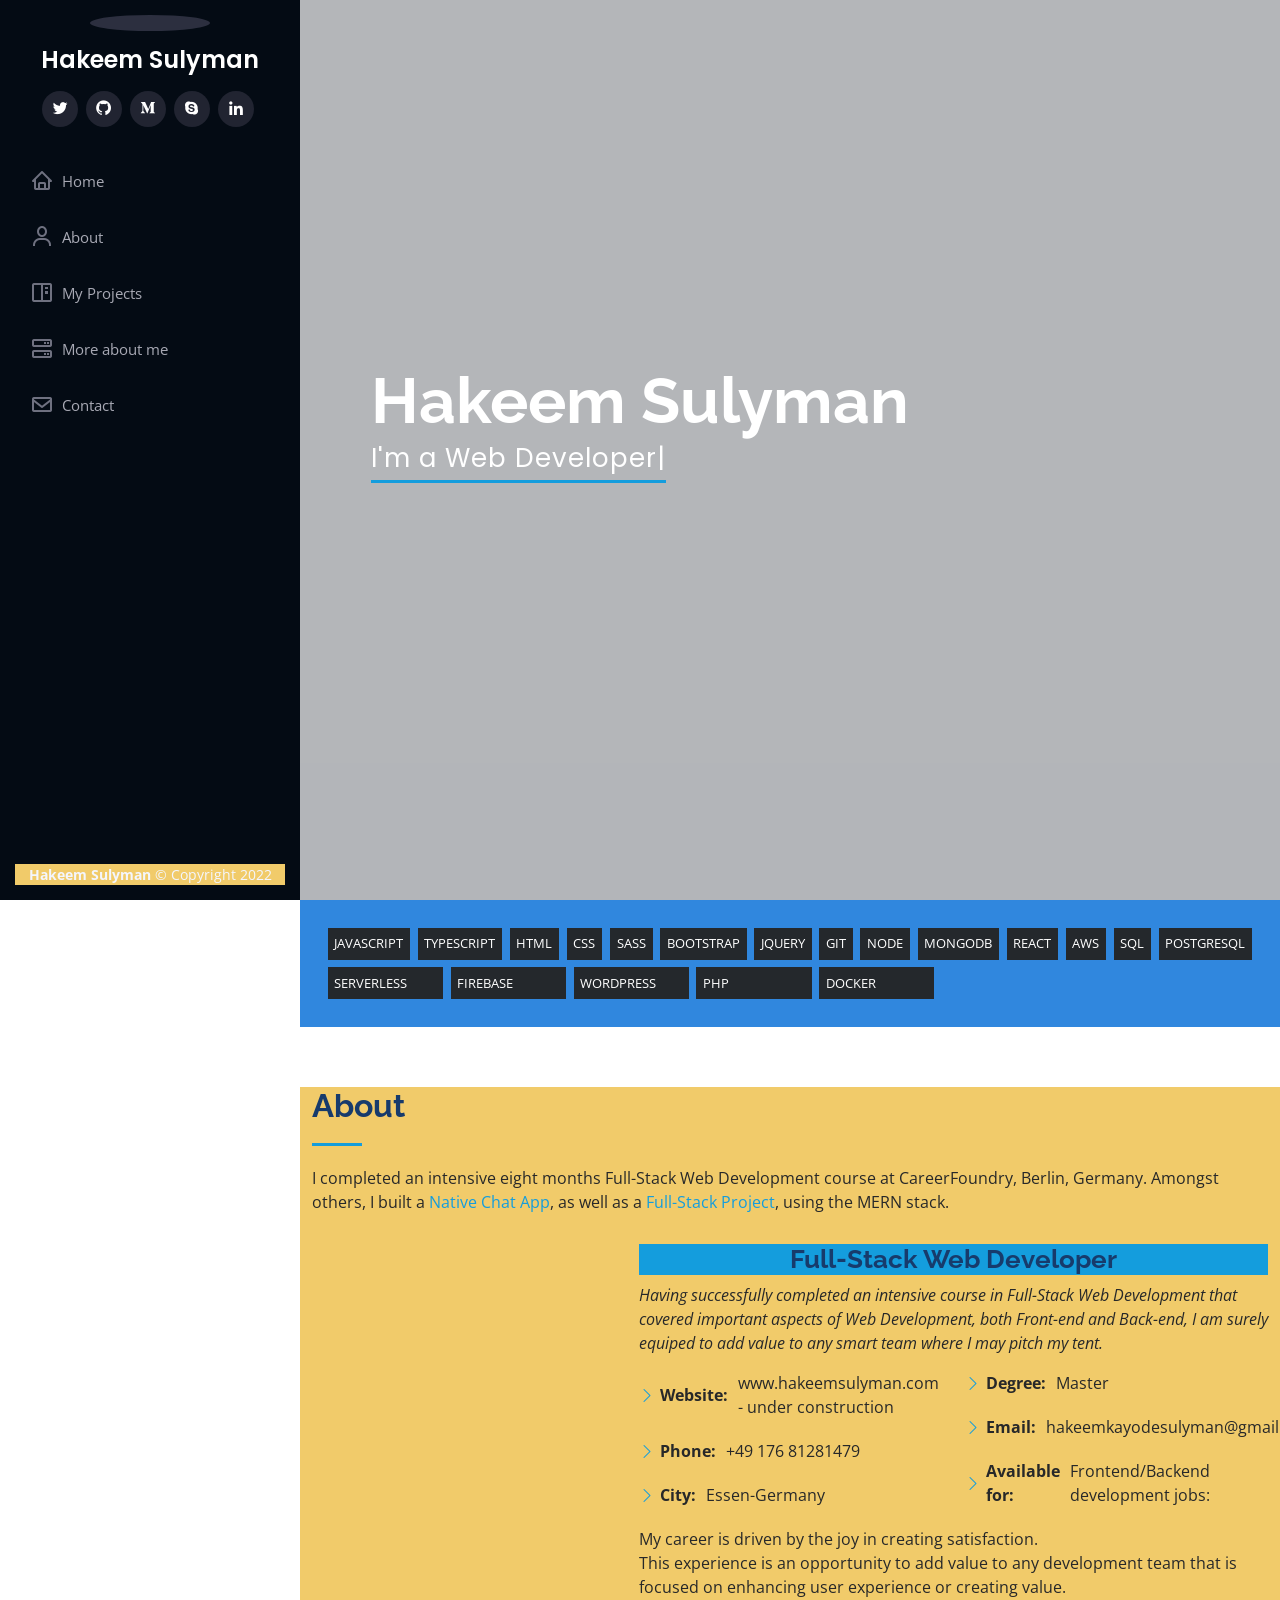
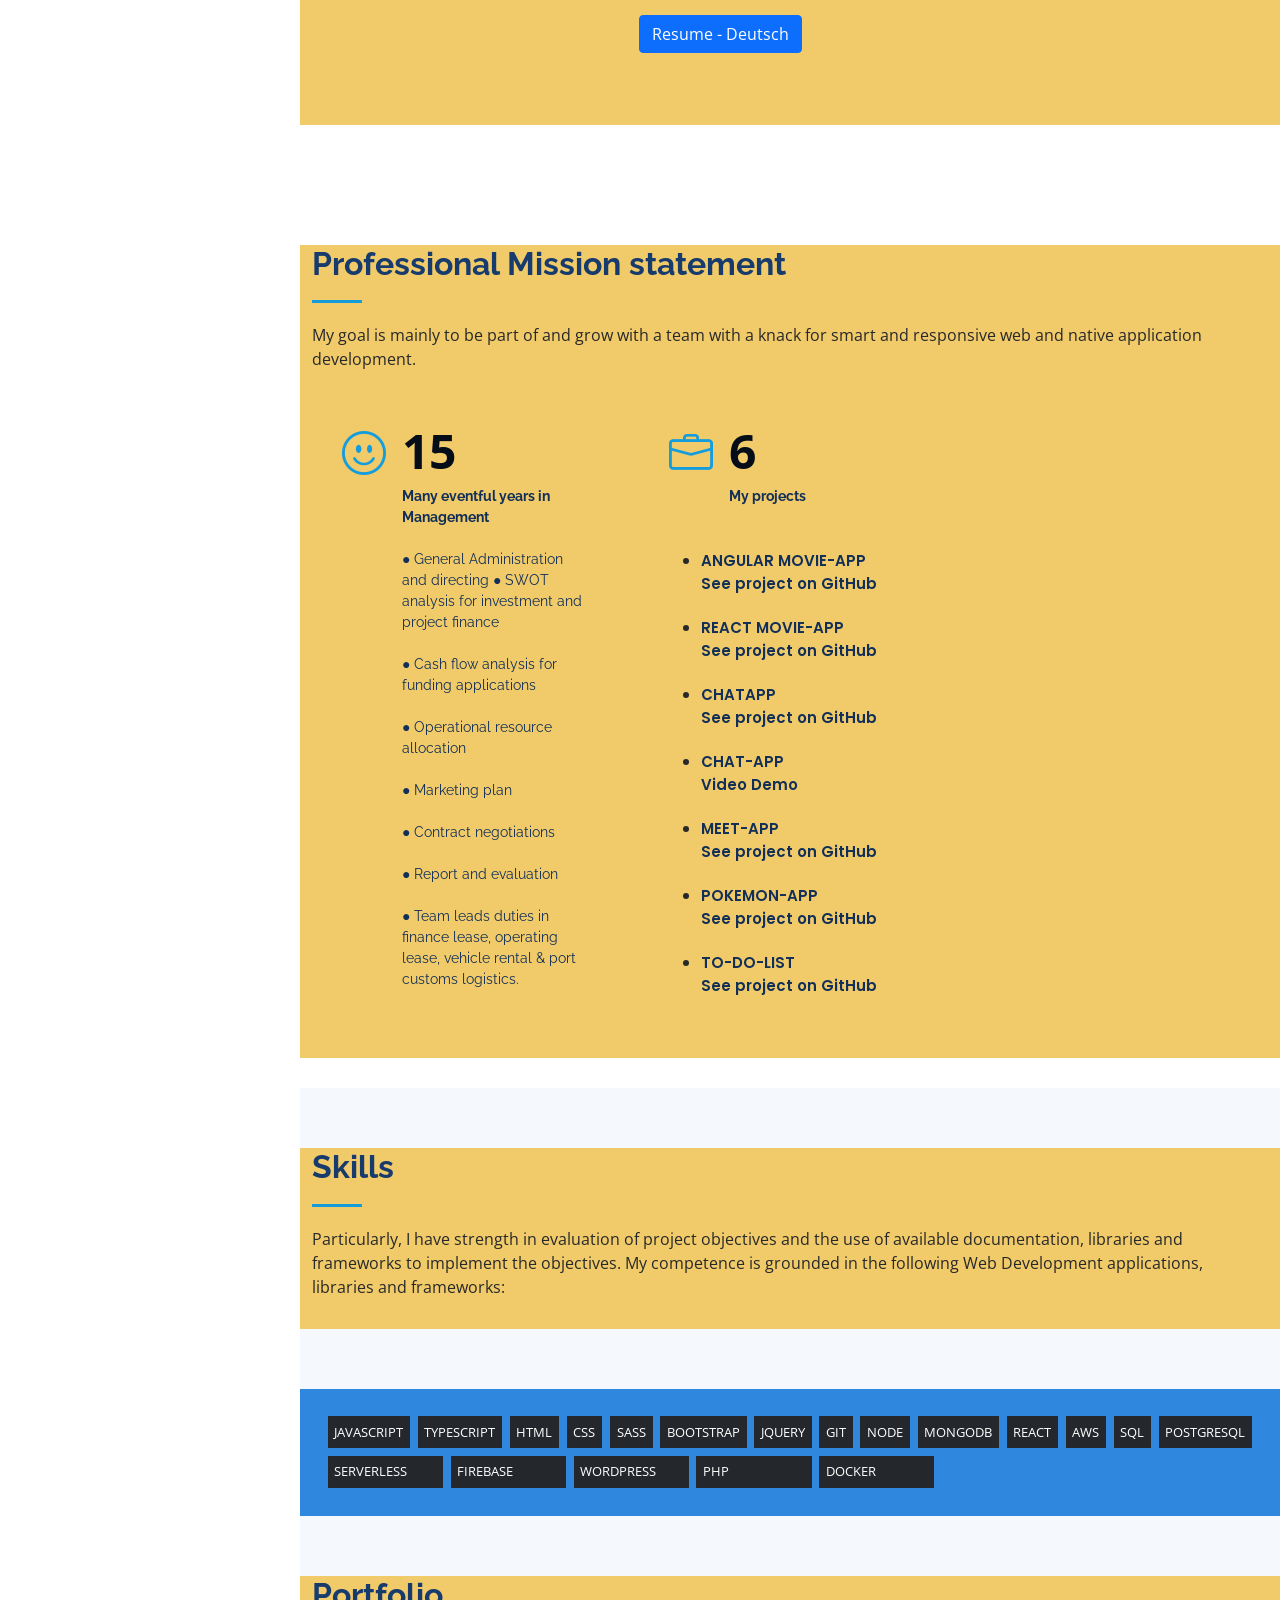
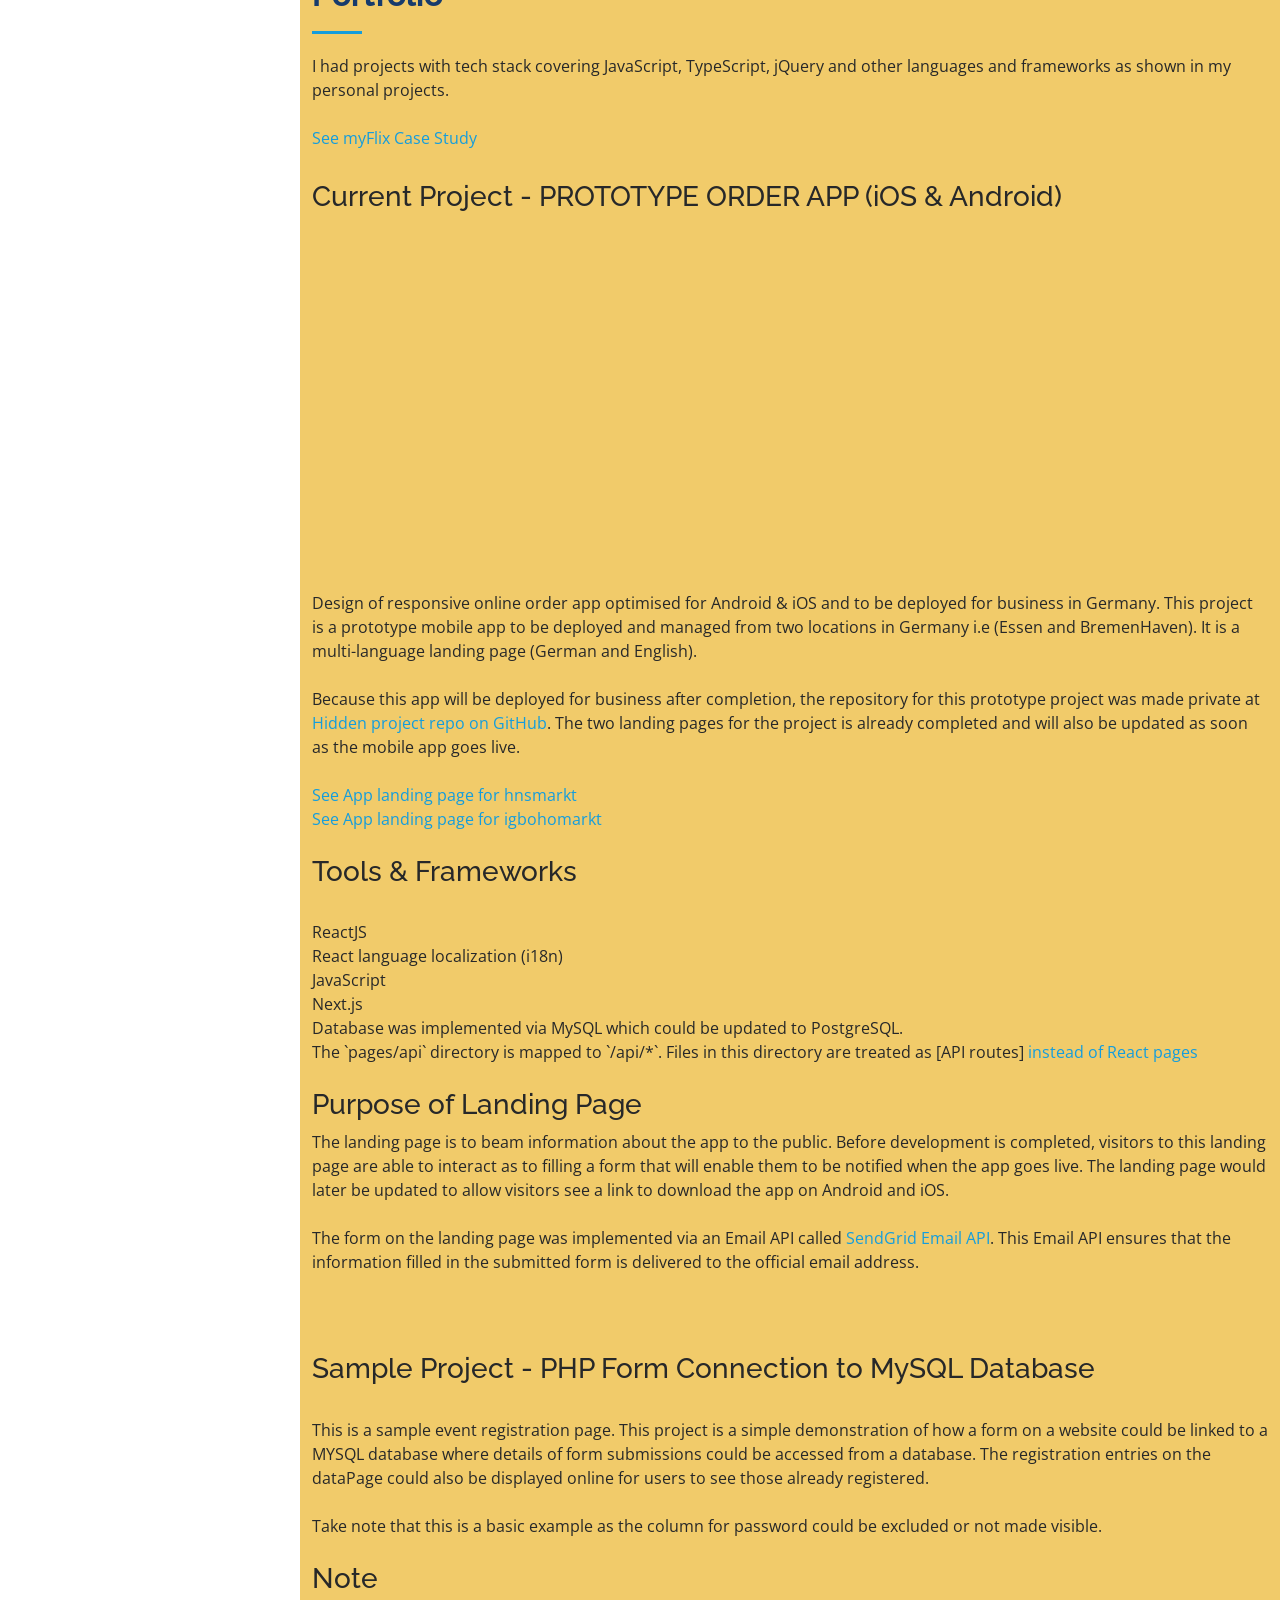
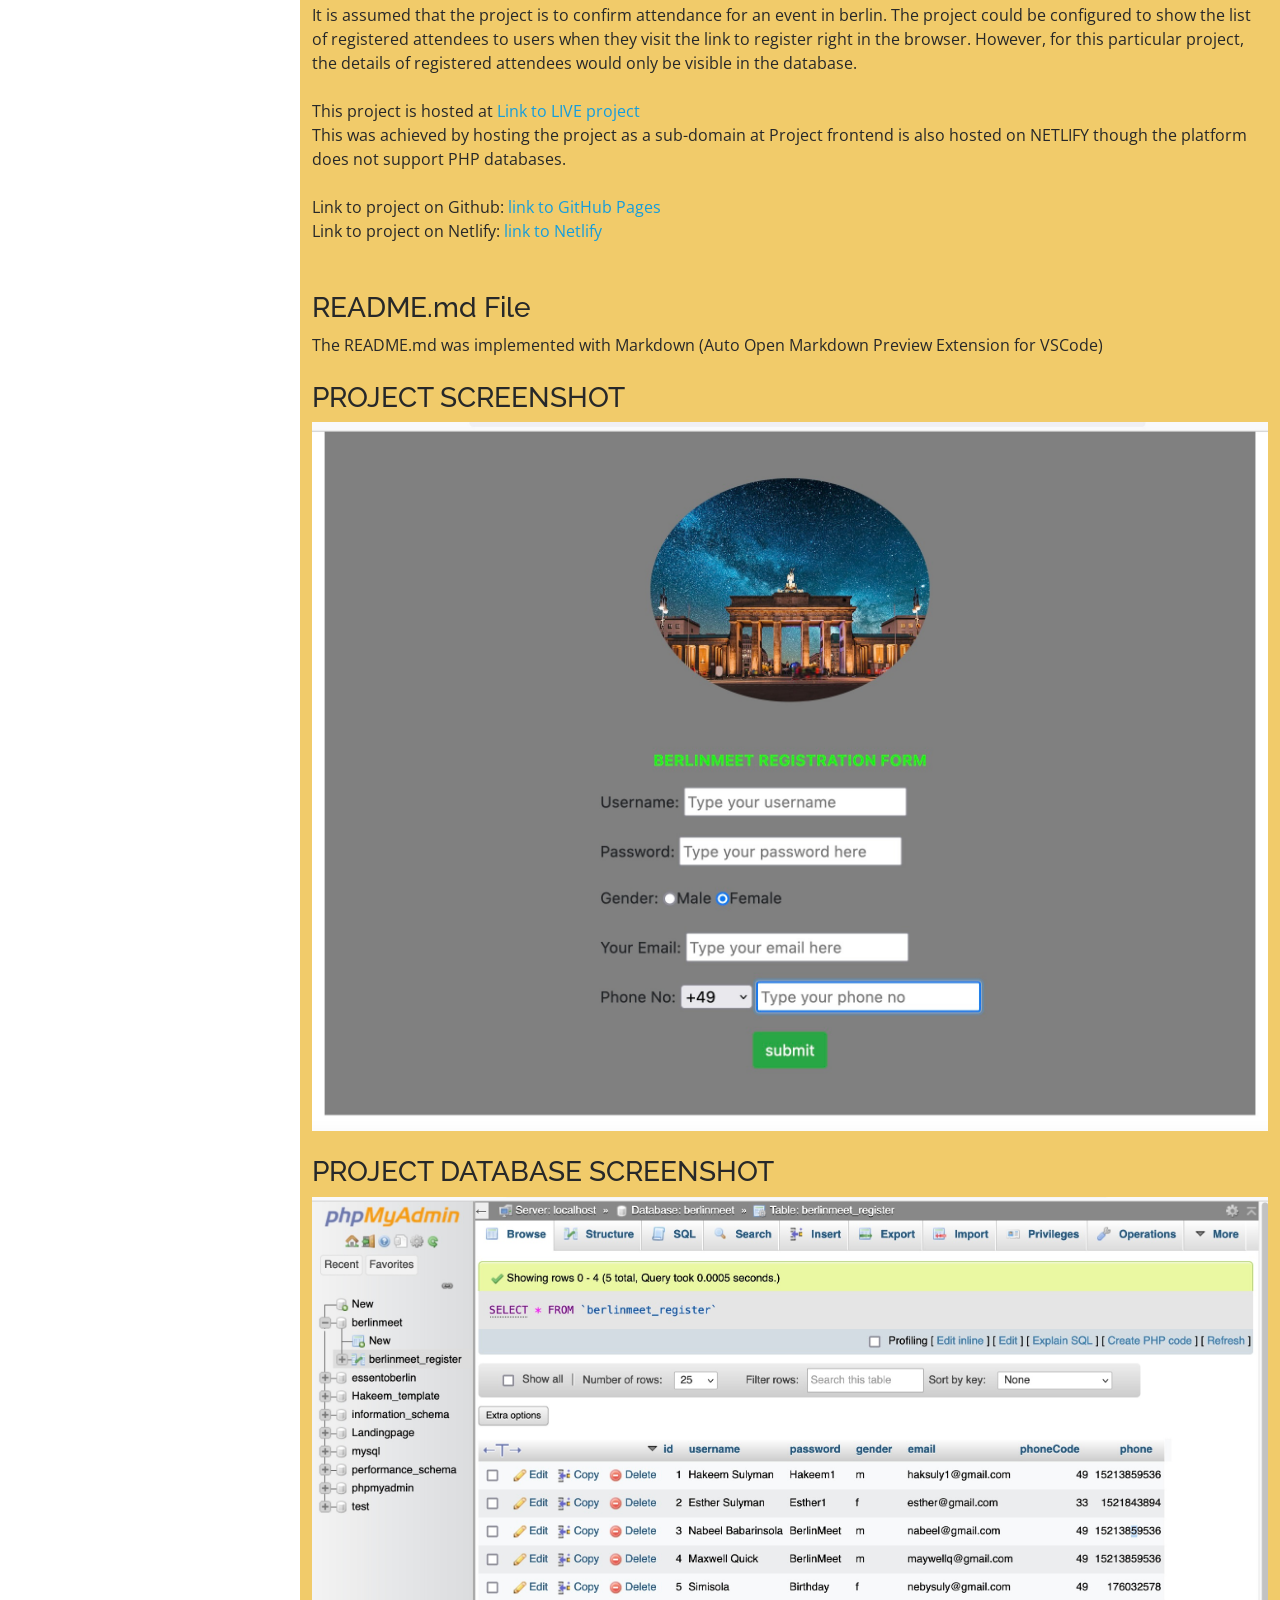
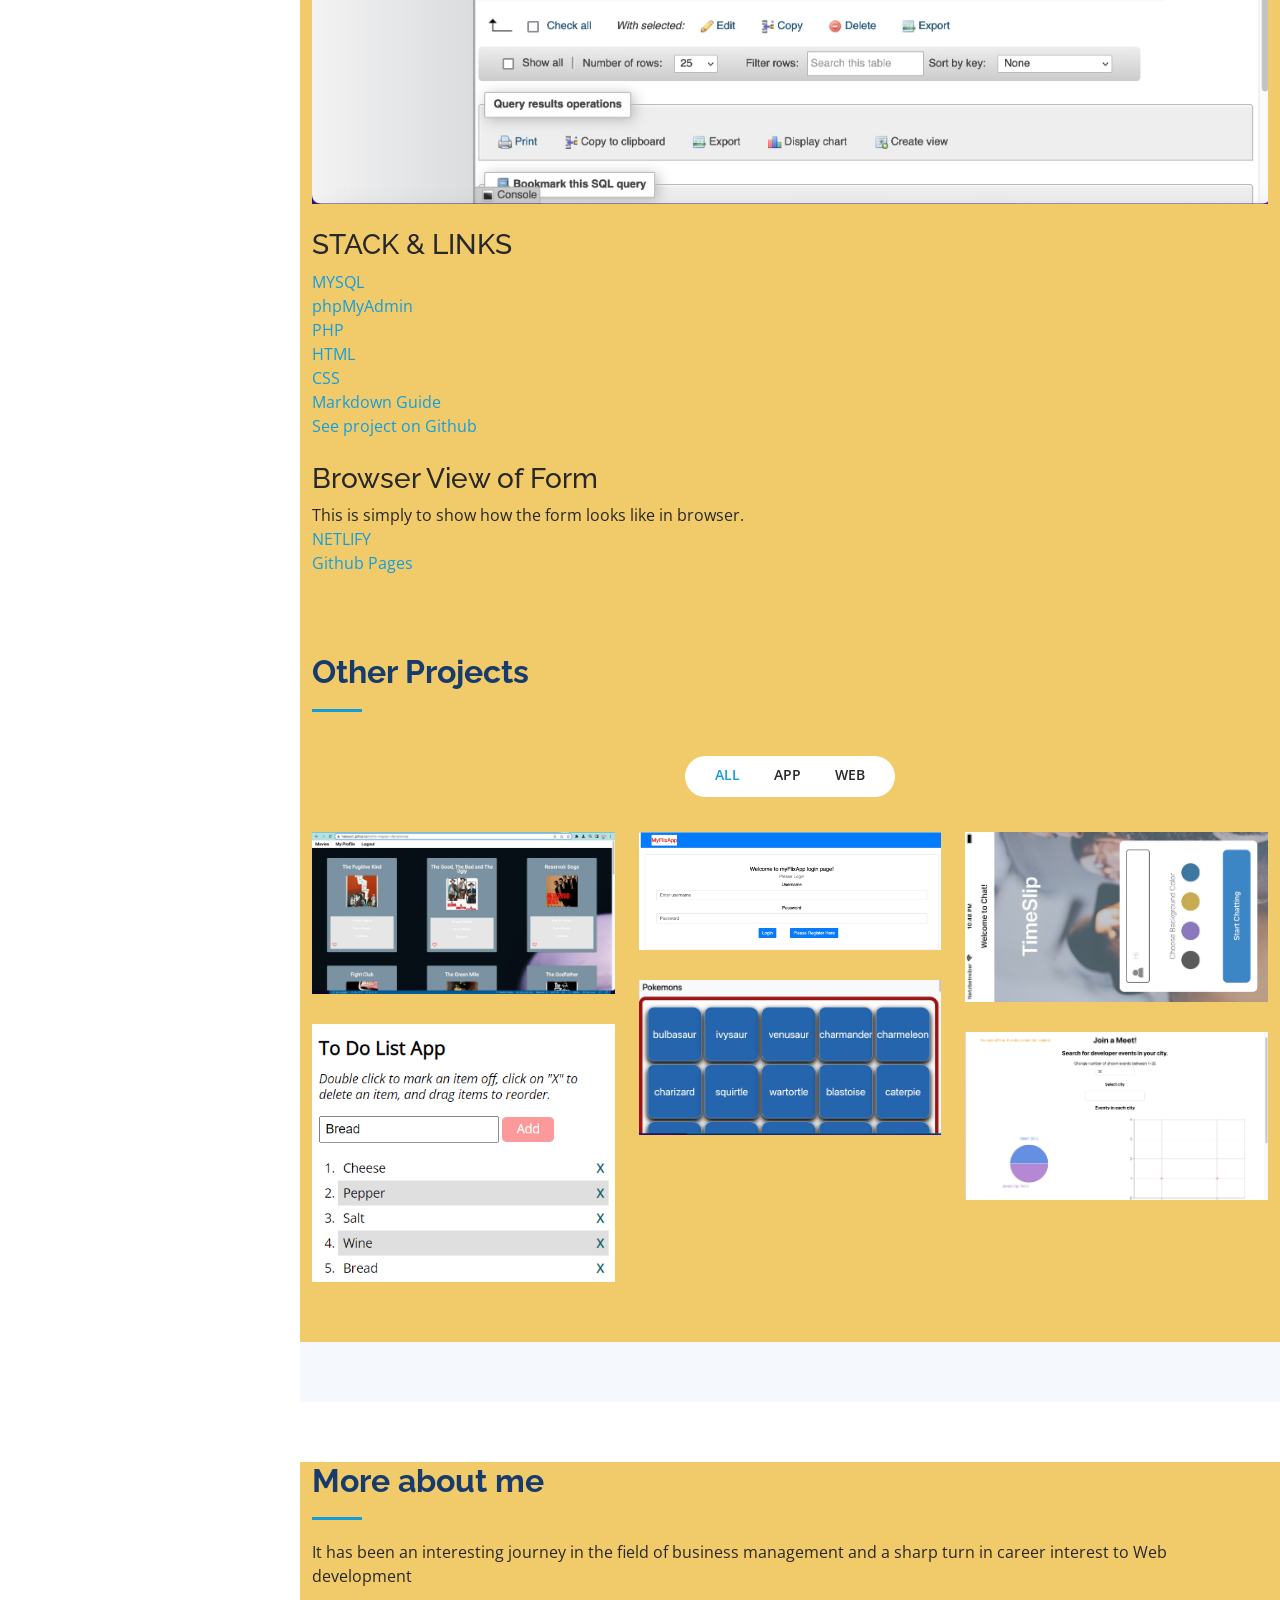
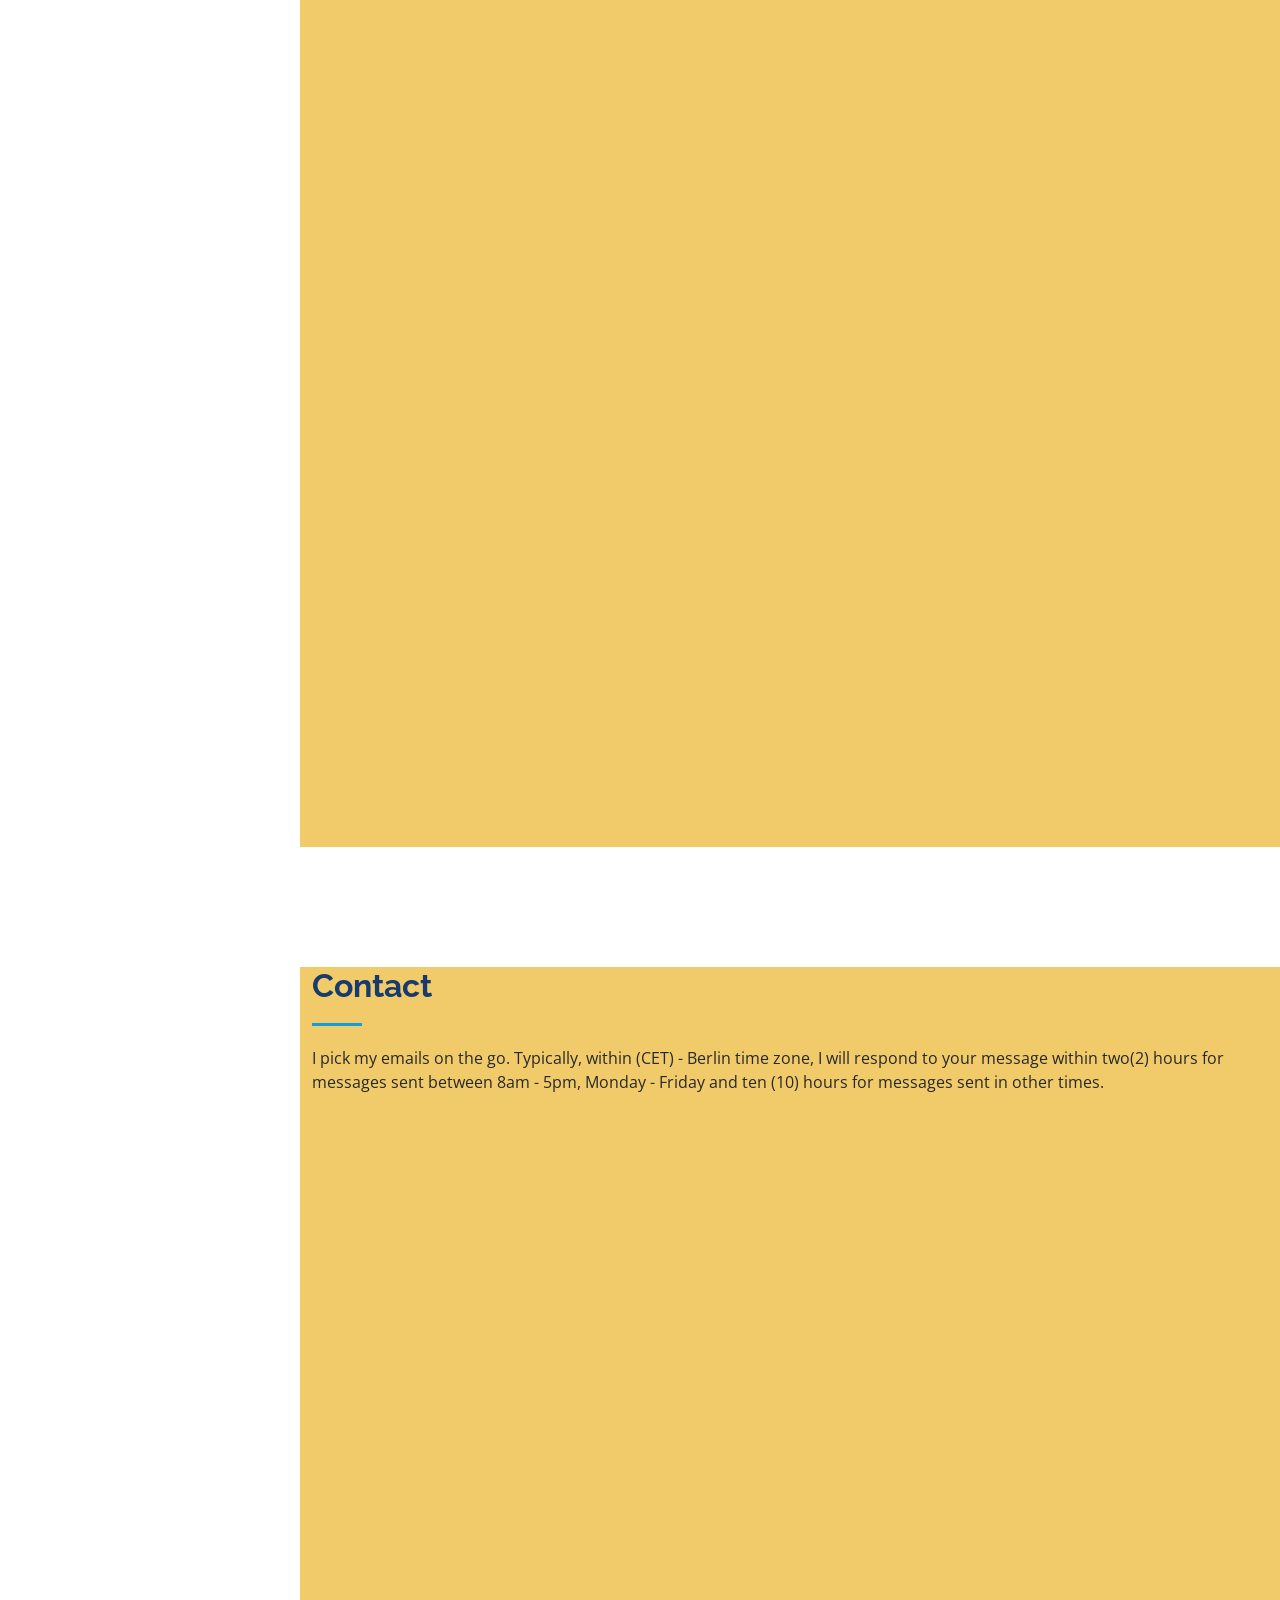
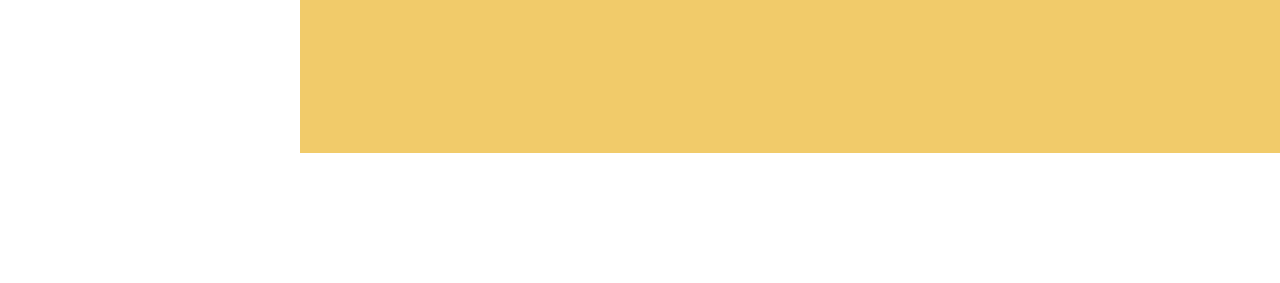
==== commit 9ec516fb: "contact form edit" ====
--- a/index.html
+++ b/index.html
@@ -681,8 +681,8 @@
               <div class="email">
                 <i class="bi bi-envelope"></i>
                 <h4>Email:</h4>
-                <p>info@hakeemsulyman.com</p>
-                <p>hakeemkayodesulyman@gmail.com</p>
+                <p>info@hakeemsulyman.com<br>
+                hakeemkayodesulyman@gmail.com</p>
               </div>
 
               <div class="phone">
@@ -693,8 +693,7 @@
 
               <iframe
                   src="https://www.google.com/maps/embed?pb=!1m18!1m12!1m3!1d2483.6169312447887!2d7.038183151286809!3d51.501896779534206!2m3!1f0!2f0!3f0!3m2!1i1024!2i768!4f13.1!3m3!1m2!1s0x47b8e7da4a41cf13%3A0xe443b82aaada2bbe!2sZollvereinstra%C3%9Fe%2C%2045327%20Essen!5e0!3m2!1sen!2sde!4v1655942310740!5m2!1sen!2sde"
-                  width="400" height="300" style="border:0;" allowfullscreen="" loading="lazy"
-                  referrerpolicy="no-referrer-when-downgrade"></iframe>
+                  frameborder="0" style="border:0; width: 100%; height: 290px;" allowfullscreen></iframe>
             </div>
 
           </div>
@@ -732,11 +731,6 @@
 
       </div>
     </section><!-- End Contact Section -->
-
-
-
-
-
 
     </main><!-- End #main -->
 
